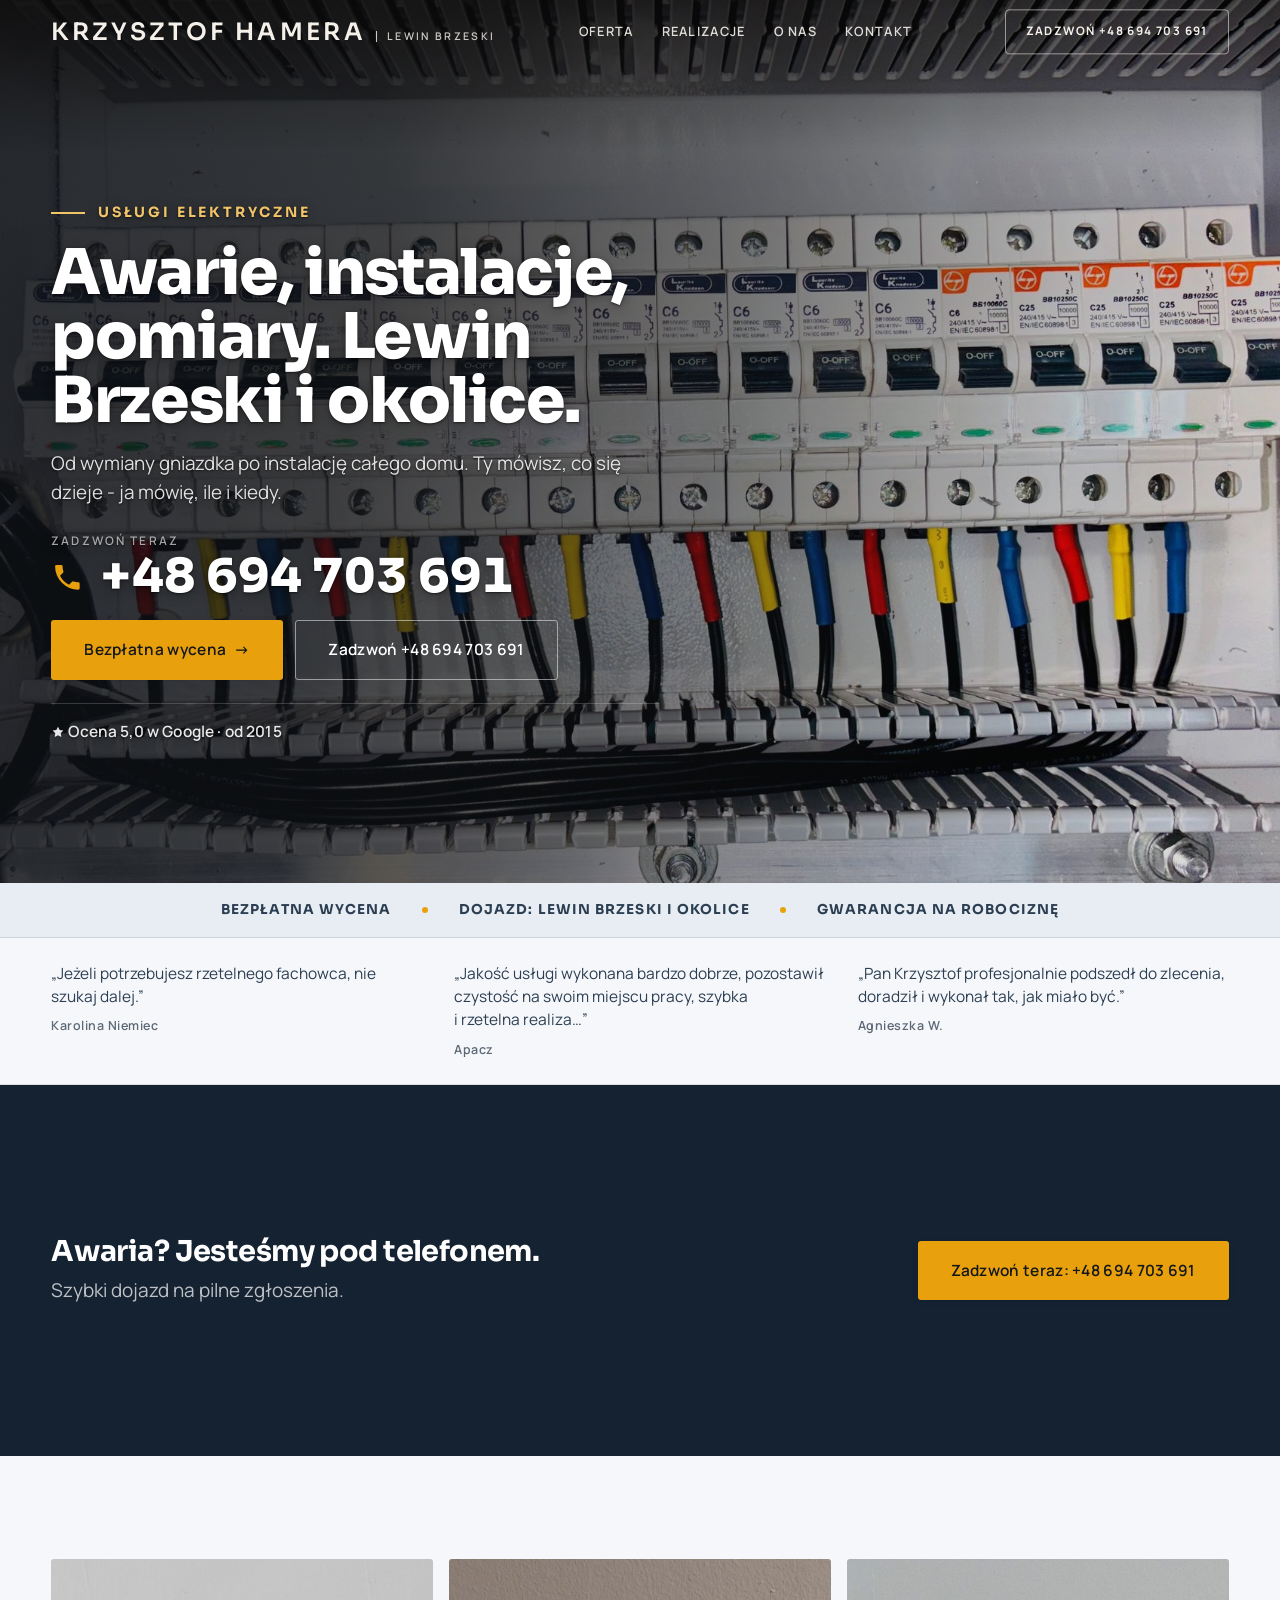
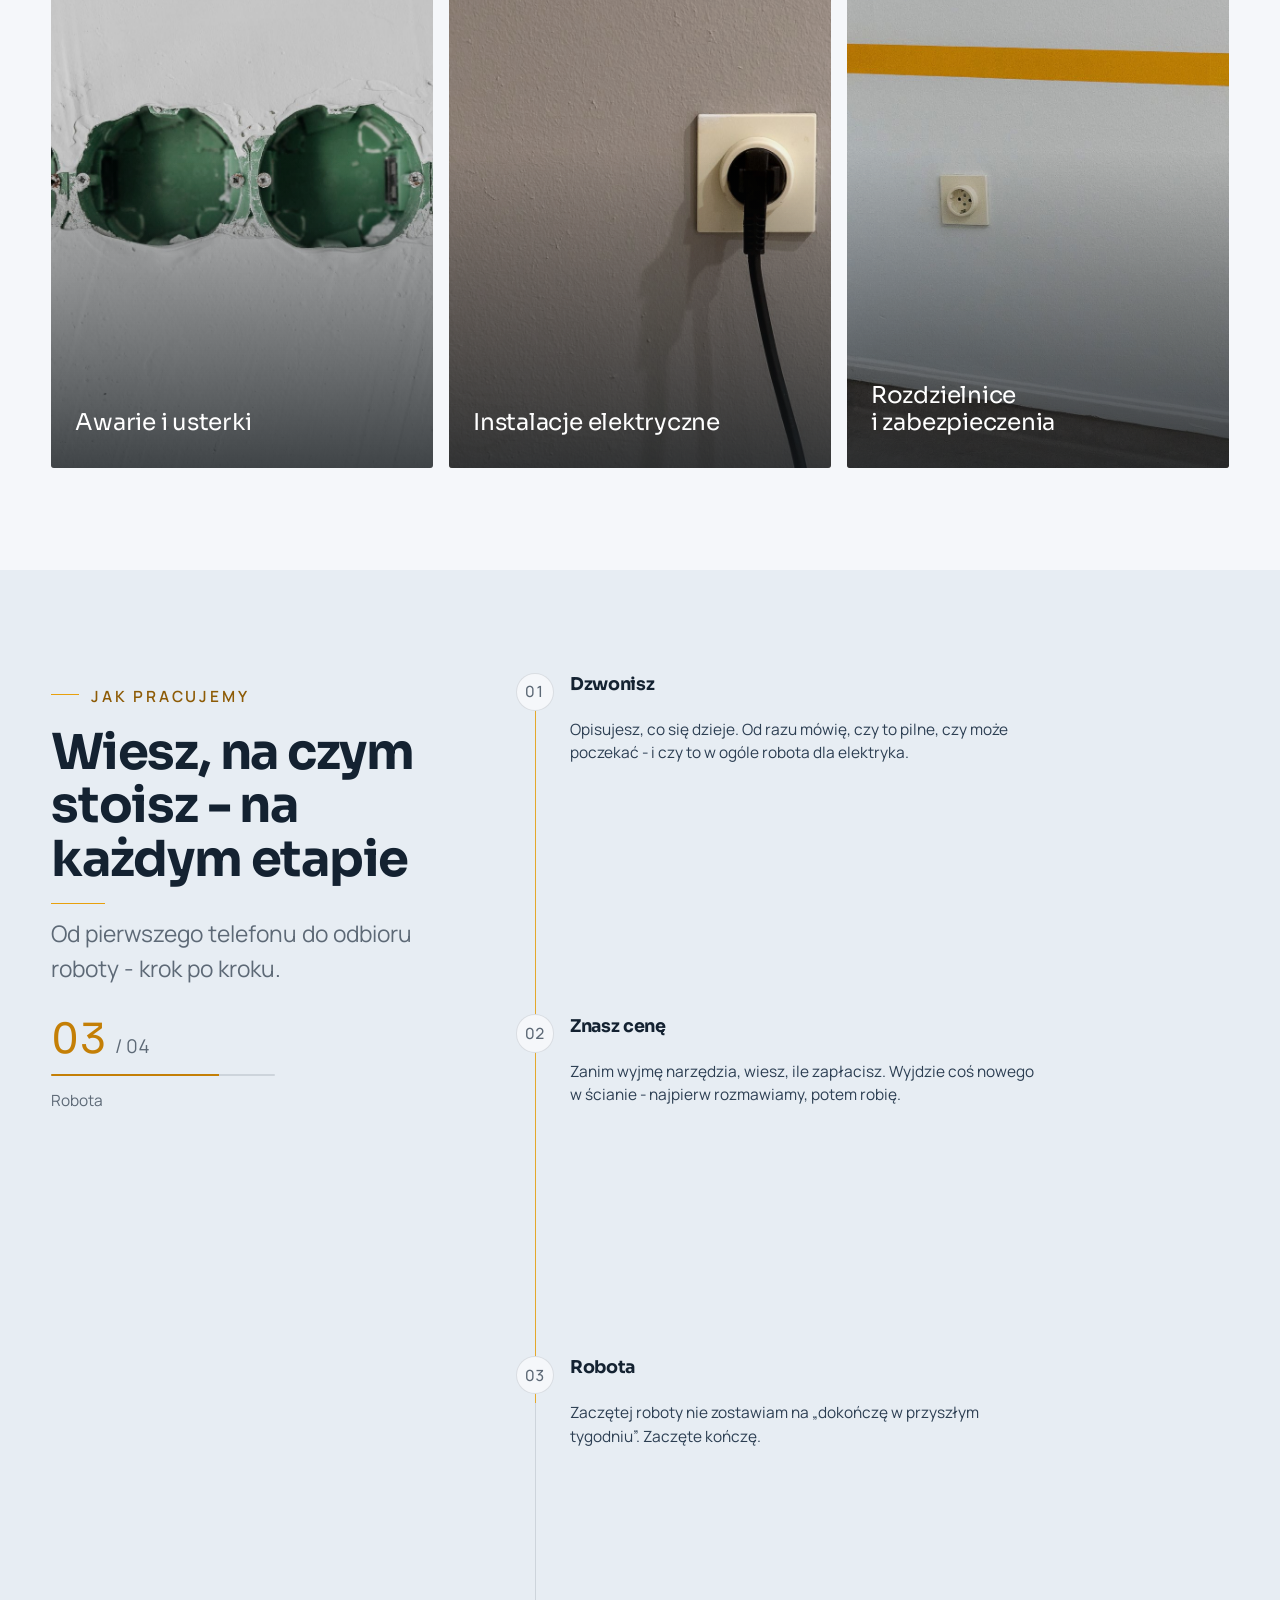
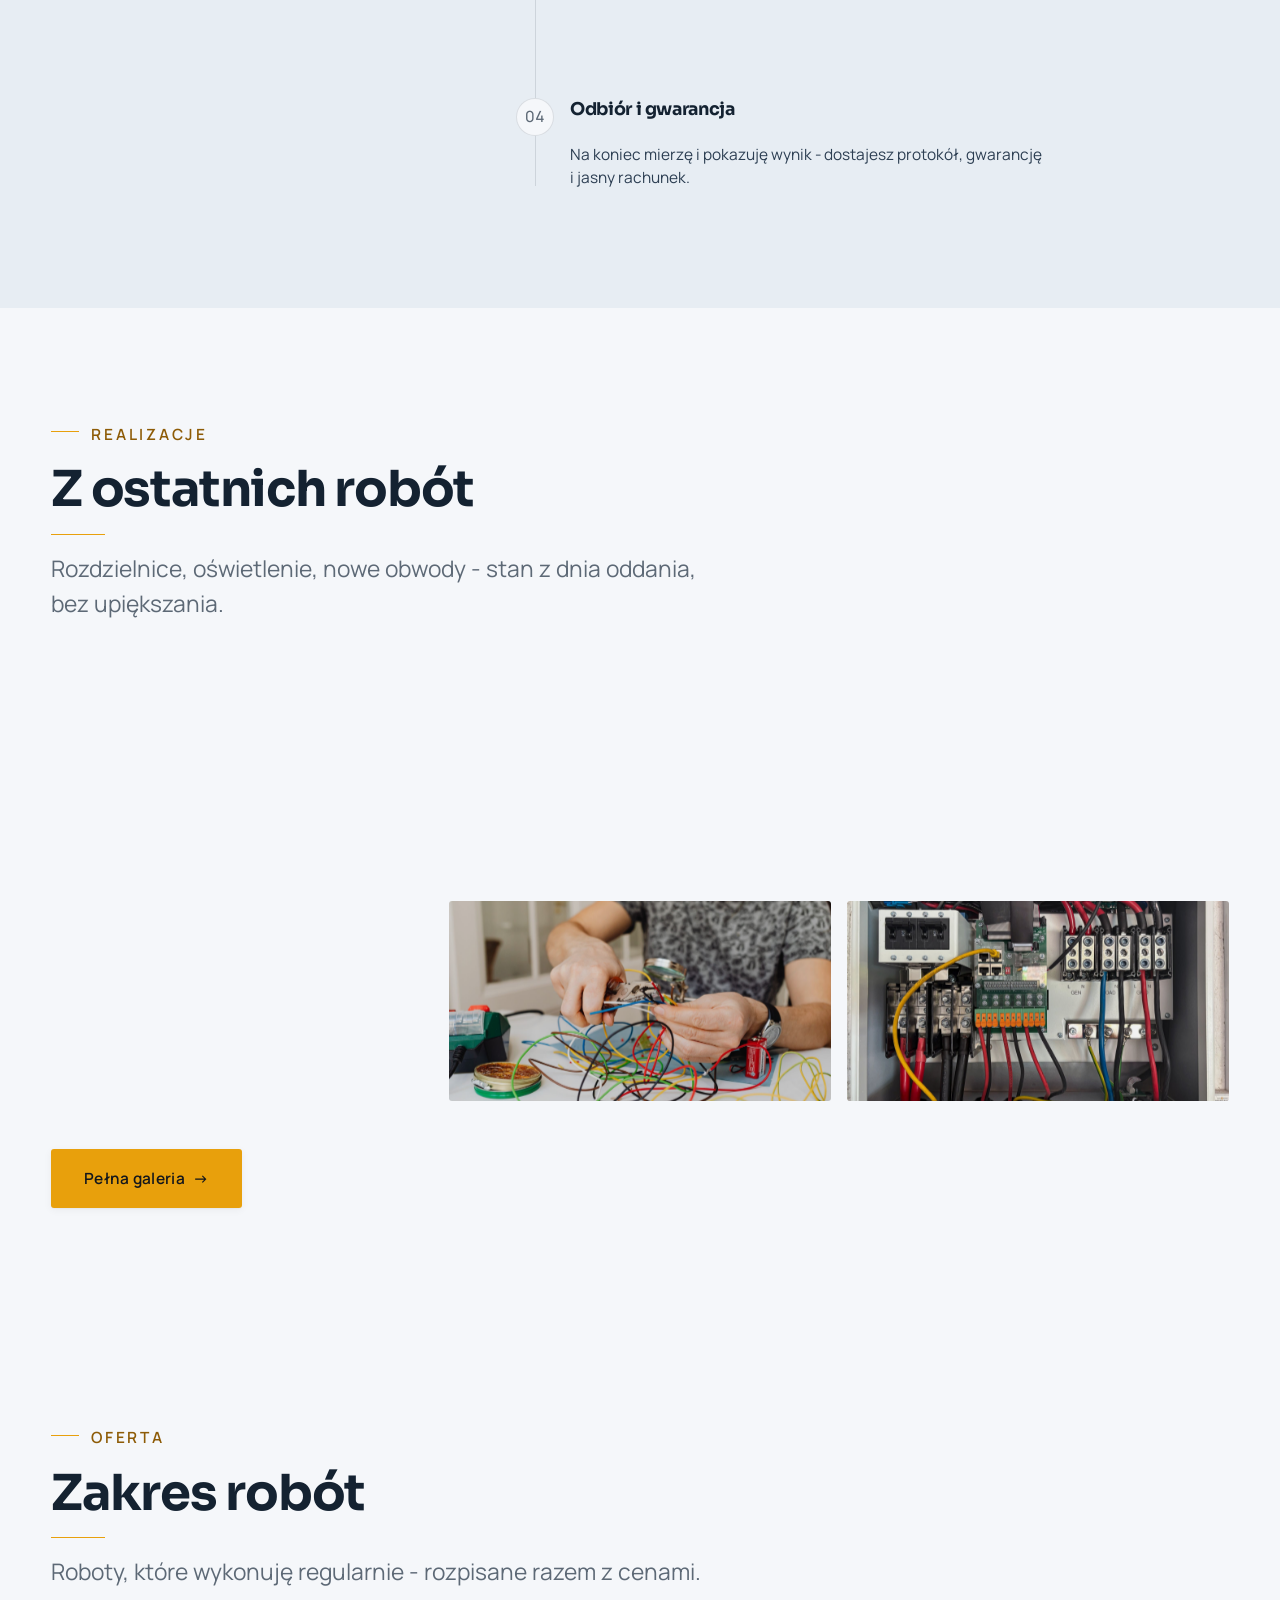
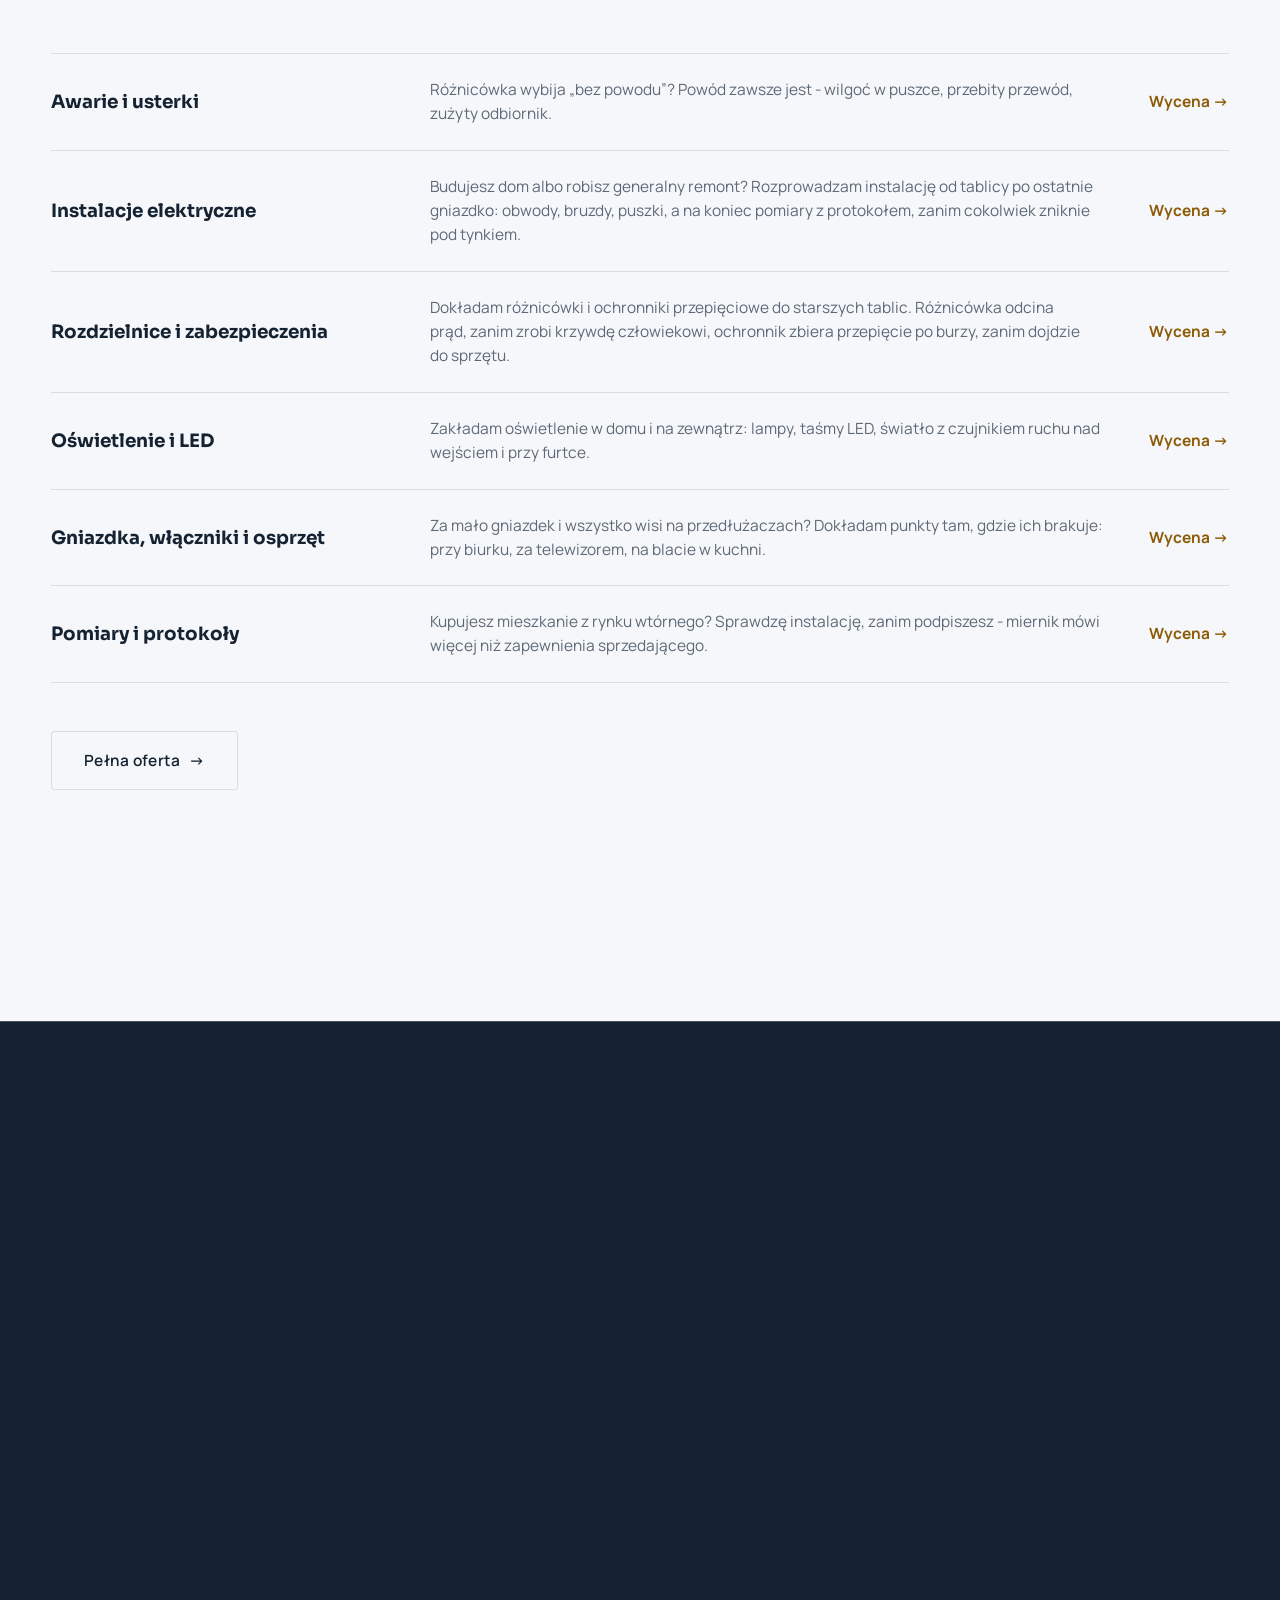
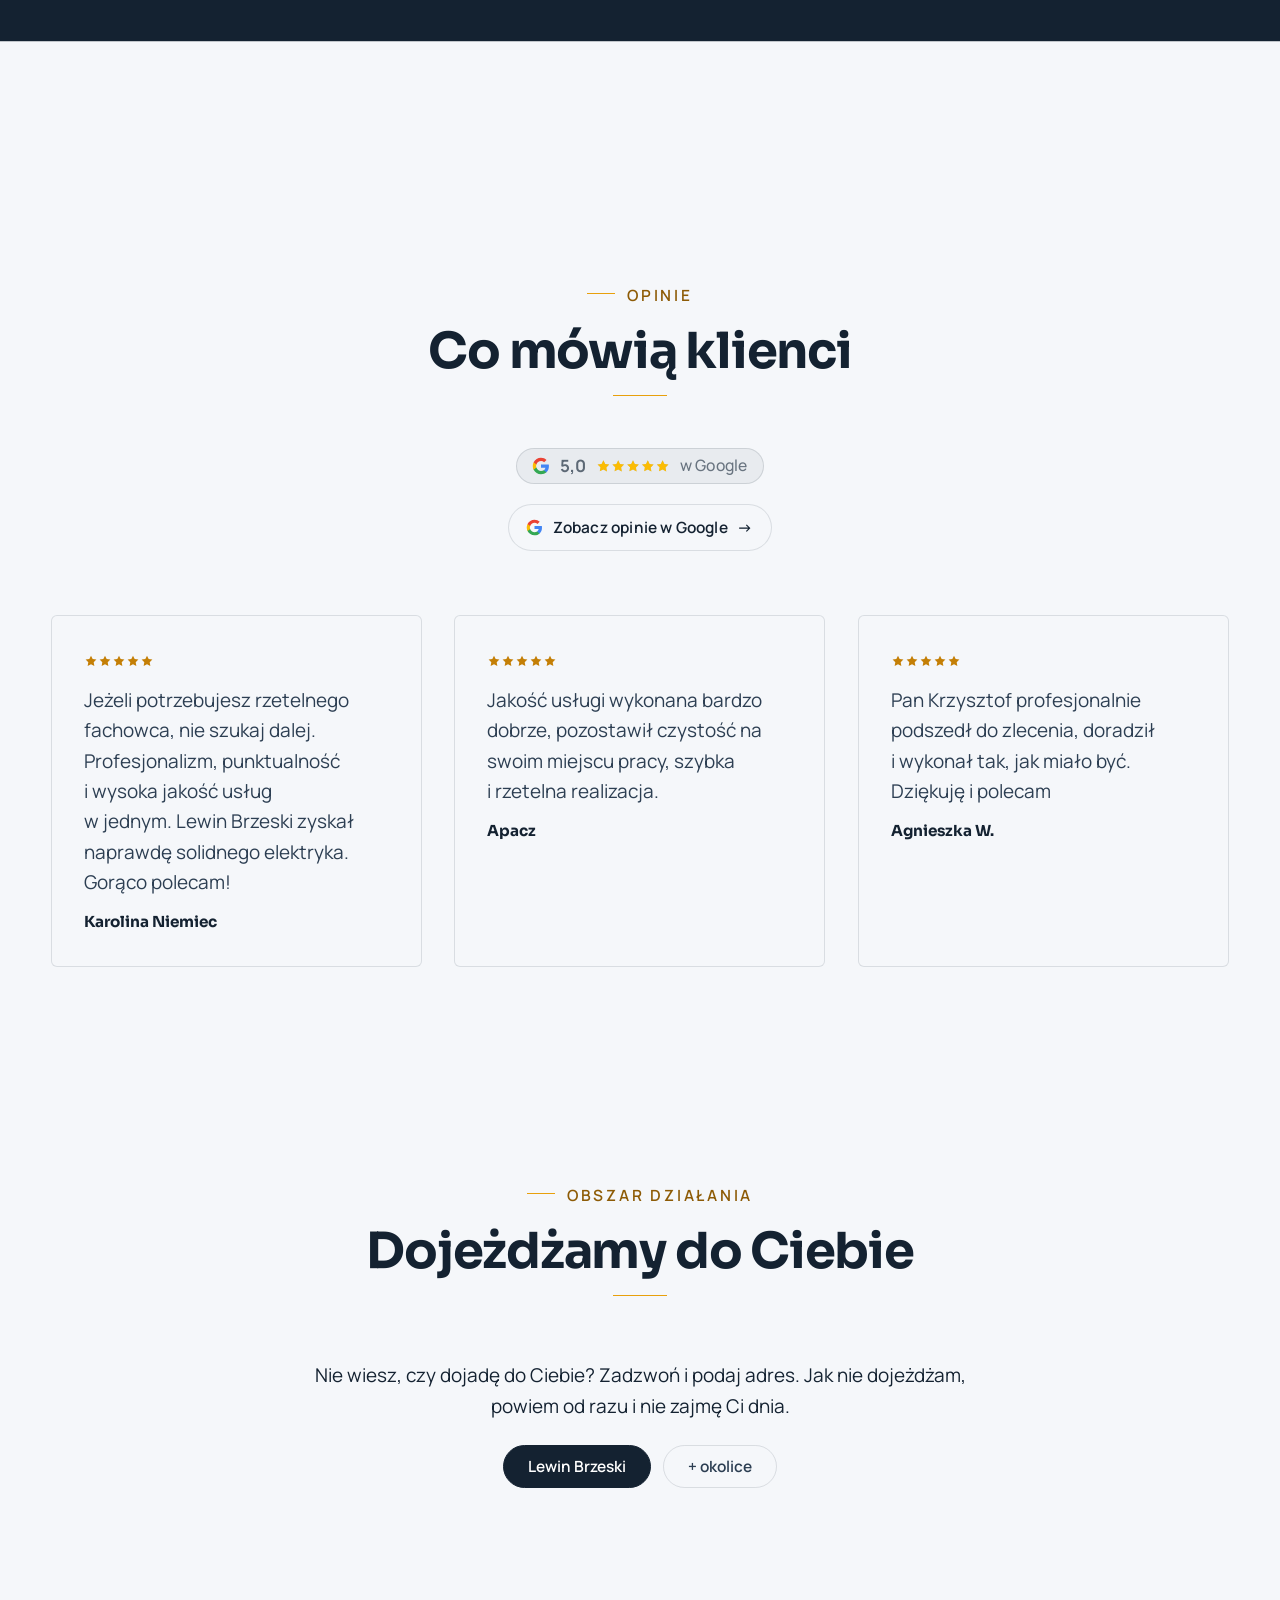
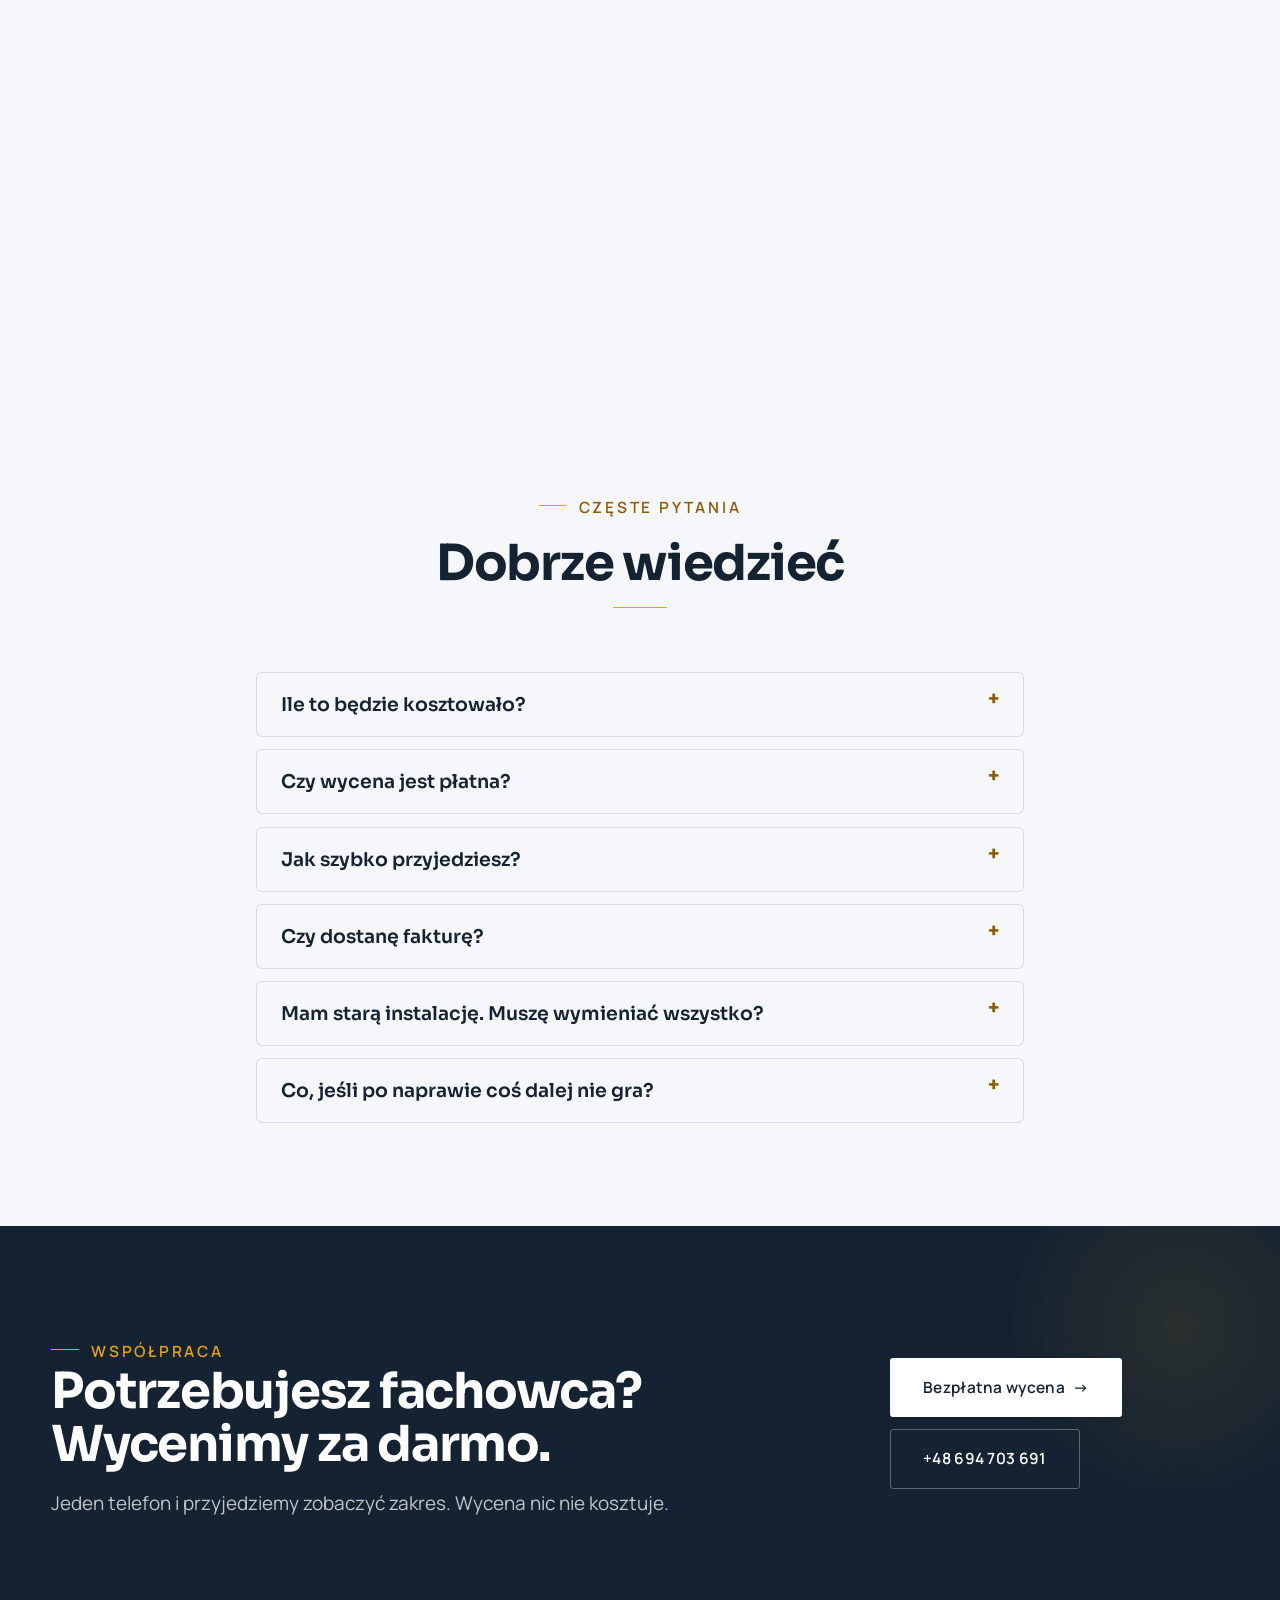
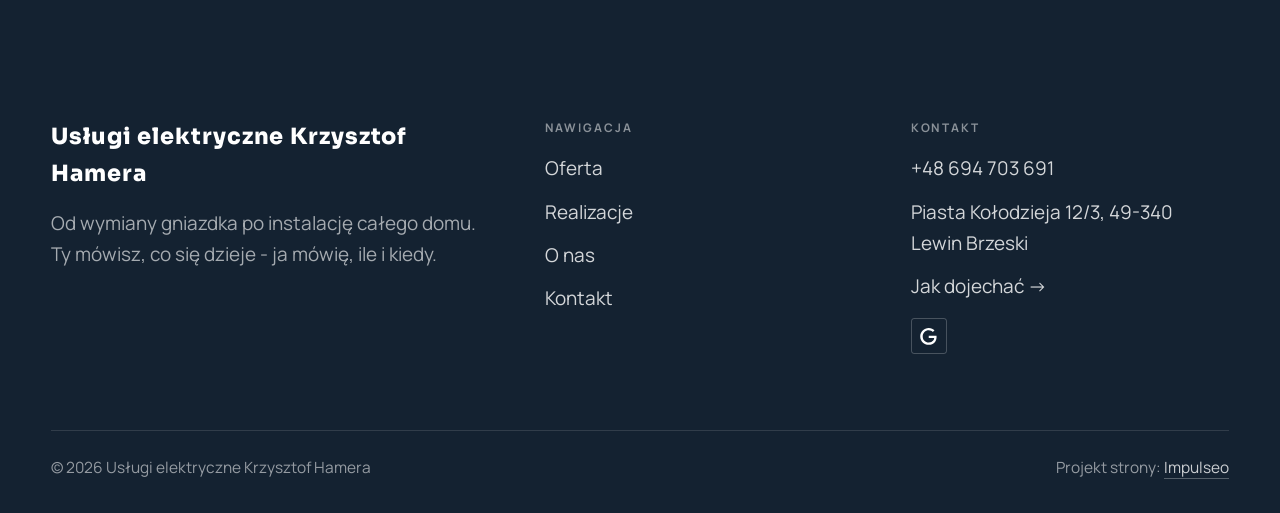
==== index.html @ 04bf2743 "Strona demo: uslugi-elektryczne-krzysztof-hamera" ====
<!DOCTYPE html>
<html lang="pl">
<head>
<meta charset="UTF-8">
<meta name="viewport" content="width=device-width, initial-scale=1.0">
<title>Usługi elektryczne Krzysztof Hamera - elektryk z dojazdem</title>
<meta name="description" content="Elektryk w Lewinie Brzeskim z dojazdem. Awarie, instalacje, rozdzielnice, oświetlenie, pomiary z protokołem. Cenę znasz przed robotą. Zadzwoń: +48 694 703 691.">
<link rel="canonical" href="https://kris20032.github.io/uslugi-elektryczne-krzysztof-hamera/">
<meta name="robots" content="noindex, nofollow">
<meta property="og:type" content="website">
<meta property="og:locale" content="pl_PL">
<meta property="og:site_name" content="Usługi elektryczne Krzysztof Hamera">
<meta property="og:title" content="Usługi elektryczne Krzysztof Hamera - elektryk z dojazdem">
<meta property="og:description" content="Elektryk w Lewinie Brzeskim z dojazdem. Awarie, instalacje, rozdzielnice, oświetlenie, pomiary z protokołem. Cenę znasz przed robotą. Zadzwoń: +48 694 703 691.">
<meta property="og:url" content="https://kris20032.github.io/uslugi-elektryczne-krzysztof-hamera/">
<meta property="og:image" content="https://kris20032.github.io/uslugi-elektryczne-krzysztof-hamera/img/og.jpg">
<meta property="og:image:width" content="1200">
<meta property="og:image:height" content="630">
<meta name="twitter:card" content="summary_large_image">
<script type="application/ld+json">{"@context": "https://schema.org", "@type": "Electrician", "name": "Usługi elektryczne Krzysztof Hamera", "url": "https://kris20032.github.io/uslugi-elektryczne-krzysztof-hamera/", "telephone": "+48694703691", "image": "https://kris20032.github.io/uslugi-elektryczne-krzysztof-hamera/img/og.jpg", "areaServed": "Lewin Brzeski", "sameAs": ["https://maps.google.com/?cid=4866209174627410592&g_mp=Cidnb29nbGUubWFwcy5wbGFjZXMudjEuUGxhY2VzLlNlYXJjaFRleHQQAhgEIAA"]}</script>
<link rel="preconnect" href="https://fonts.googleapis.com">
<link rel="preconnect" href="https://fonts.gstatic.com" crossorigin>
<link href="https://fonts.googleapis.com/css2?family=Sora:wght@600;700;800&family=Manrope:wght@400;500;600&display=swap" rel="stylesheet">
<link rel="stylesheet" href="assets/styles.css?v=295d6cc1">
</head>
<body>

<header class="nav">
  <div class="wrap nav-inner">
    <a class="brand" href="index.html"><span class="name">Krzysztof Hamera</span><span class="sub">Lewin Brzeski</span></a>
    <nav class="nav-links">
      <a href="oferta.html">Oferta</a>
      <a href="realizacje.html">Realizacje</a>
      <a href="o-nas.html">O nas</a>
      <a href="kontakt.html">Kontakt</a>
      <a href="tel:+48694703691" class="btn btn-accent">Zadzwoń +48 694 703 691</a>
    </nav>
    <button class="nav-toggle" aria-label="Menu"><span></span><span></span><span></span></button>
  </div>
</header>

<main>
<section class="hero-fach">
  <img class="hf-photo" src="img/hero.jpg" fetchpriority="high" data-rotate="img/g15.jpg|img/g14.jpg" alt="Usługi elektryczne Krzysztof Hamera" width="1880" height="1251">
  <div class="hf-panel">
    <div class="hf-inner">
      <span class="hf-kicker">Usługi elektryczne</span>
      <h1 class="hf-title">Awarie, instalacje, pomiary. Lewin Brzeski i okolice. <em></em></h1>
      <p class="hf-lead">Od wymiany gniazdka po instalację całego domu. Ty mówisz, co się dzieje - ja mówię, ile i kiedy.</p>
      <a class="hf-phone" href="tel:+48694703691"><span class="hf-phone-lab">Zadzwoń teraz</span><span class="hf-phone-num"><svg class="ico-tel" width="16" height="16" viewBox="0 0 24 24" fill="none" aria-hidden="true"><path d="M6.6 10.8a15.5 15.5 0 0 0 6.6 6.6l2.2-2.2a1 1 0 0 1 1-.24 11.4 11.4 0 0 0 3.6.58 1 1 0 0 1 1 1V20a1 1 0 0 1-1 1A17 17 0 0 1 3 4a1 1 0 0 1 1-1h3.5a1 1 0 0 1 1 1c0 1.25.2 2.46.58 3.6a1 1 0 0 1-.25 1l-2.23 2.2Z" fill="currentColor"/></svg> +48 694 703 691</span></a>
      <div class="hf-actions">
        <a href="kontakt.html" class="btn btn-accent">Bezpłatna wycena <span class="arr">→</span></a>
        <a href="tel:+48694703691" class="btn btn-ghost hf-ghost">Zadzwoń +48 694 703 691</a>
      </div>
      <div class="hf-trust"><svg class="ico-star" width="14" height="14" viewBox="0 0 24 24" style="vertical-align:-2px" aria-hidden="true"><path d="M12 2.8l2.85 5.8 6.4.93-4.63 4.5 1.1 6.37L12 17.4l-5.72 3 1.1-6.37-4.63-4.5 6.4-.93L12 2.8Z" fill="currentColor"/></svg> Ocena 5,0 w Google · od 2015</div>
    </div>
  </div>
</section>
<section class="fach-promise">
  <div class="wrap">
    <ul class="fp-row reveal"><li>Bezpłatna wycena</li><li>Dojazd: Lewin Brzeski i okolice</li><li>Gwarancja na robociznę</li></ul>
  </div>
</section>
<section class="opinie-mini" aria-label="Opinie klientów">
  <div class="wrap">
    <div class="om-row">
      <div class="om-item reveal"><blockquote>„Jeżeli potrzebujesz rzetelnego fachowca, nie szukaj dalej.”</blockquote><span class="om-autor">Karolina Niemiec</span></div>
      <div class="om-item reveal"><blockquote>„Jakość usługi wykonana bardzo dobrze, pozostawił czystość na swoim miejscu pracy, szybka i rzetelna realiza…”</blockquote><span class="om-autor">Apacz</span></div>
      <div class="om-item reveal"><blockquote>„Pan Krzysztof profesjonalnie podszedł do zlecenia, doradził i wykonał tak, jak miało być.”</blockquote><span class="om-autor">Agnieszka W.</span></div>
    </div>
  </div>
</section>
<section class="awaria">
  <div class="wrap">
      <div class="reveal">
        <h3>Awaria? Jesteśmy pod telefonem.</h3>
        <p>Szybki dojazd na pilne zgłoszenia.</p>
      </div>
      <a class="btn btn-accent" href="tel:+48694703691">Zadzwoń teraz: +48 694 703 691</a>
  </div>
</section>
<section class="gateways-band">
  <div class="wrap">
    <div class="gateways">
      <a href="oferta.html" class="gateway reveal"><img src="img/g1.jpg" alt="Awarie i usterki" loading="lazy" width="1880" height="1255" decoding="async"><span class="g-ttl">Awarie i usterki</span></a>
      <a href="oferta.html" class="gateway reveal"><img src="img/g2.jpg" alt="Instalacje elektryczne" loading="lazy" width="1880" height="1255" decoding="async"><span class="g-ttl">Instalacje elektryczne</span></a>
      <a href="oferta.html" class="gateway reveal"><img src="img/g3.jpg" alt="Rozdzielnice i zabezpieczenia" loading="lazy" width="1880" height="1255" decoding="async"><span class="g-ttl">Rozdzielnice i zabezpieczenia</span></a>
    </div>
  </div>
</section>
<section class="proces proces-os fachowcy">
  <div class="wrap proc-grid">
    <div class="proc-side">
      <div class="head reveal">
        <span class="eyebrow">Jak pracujemy</span>
        <h2>Wiesz, na czym stoisz - na każdym etapie</h2>
        <p>Od pierwszego telefonu do odbioru roboty - krok po kroku.</p>
      </div>
      <div class="proc-count" aria-hidden="true"><span class="pc-cur">01</span><span class="pc-all">/ 04</span></div>
      <div class="proc-bar" aria-hidden="true"><i></i></div>
      <p class="proc-now" aria-hidden="true">Dzwonisz</p>
    </div>
    <ol class="proces-line">
      <li class="reveal"><span class="pno">01</span><h3>Dzwonisz</h3><p>Opisujesz, co się dzieje. Od razu mówię, czy to pilne, czy może poczekać - i czy to w ogóle robota dla elektryka.</p></li>
      <li class="reveal"><span class="pno">02</span><h3>Znasz cenę</h3><p>Zanim wyjmę narzędzia, wiesz, ile zapłacisz. Wyjdzie coś nowego w ścianie - najpierw rozmawiamy, potem robię.</p></li>
      <li class="reveal"><span class="pno">03</span><h3>Robota</h3><p>Zaczętej roboty nie zostawiam na „dokończę w przyszłym tygodniu”. Zaczęte kończę.</p></li>
      <li class="reveal"><span class="pno">04</span><h3>Odbiór i gwarancja</h3><p>Na koniec mierzę i pokazuję wynik - dostajesz protokół, gwarancję i jasny rachunek.</p></li>
    </ol>
  </div>
</section>
<section>
  <div class="wrap">
    <div class="head reveal">
      <span class="eyebrow">Realizacje</span>
      <h2>Z ostatnich robót</h2>
      <p>Rozdzielnice, oświetlenie, nowe obwody - stan z dnia oddania, bez upiększania.</p>
    </div>
    <div class="gallery">
      <div class="tile t-two3 reveal"><img src="img/g4.jpg" alt="Usługi elektryczne Krzysztof Hamera" loading="lazy" width="1880" height="1255" decoding="async"></div>
      <div class="tile t-third reveal"><img src="img/g5.jpg" alt="Usługi elektryczne Krzysztof Hamera" loading="lazy" width="1880" height="1253" decoding="async"></div>
      <div class="tile t-third reveal"><img src="img/g6.jpg" alt="Usługi elektryczne Krzysztof Hamera" loading="lazy" width="1731" height="1300" decoding="async"></div>
      <div class="tile t-third reveal"><img src="img/g7.jpg" alt="Usługi elektryczne Krzysztof Hamera" loading="lazy" width="1880" height="1253" decoding="async"></div>
      <div class="tile t-third reveal"><img src="img/g8.jpg" alt="Usługi elektryczne Krzysztof Hamera" loading="lazy" width="1880" height="1357" decoding="async"></div>
    </div>
    <div style="margin-top:var(--space-7)" class="reveal"><a href="realizacje.html" class="btn btn-accent">Pełna galeria <span class="arr">→</span></a></div>
  </div>
</section>
<section class="fach-uslugi">
  <div class="wrap">
    <div class="head reveal">
      <span class="eyebrow">Oferta</span>
      <h2>Zakres robót</h2>
      <p>Roboty, które wykonuję regularnie - rozpisane razem z cenami.</p>
    </div>
    <ul class="fu-list">
      <li class="fu-row reveal"><div class="fu-name">Awarie i usterki</div><div class="fu-desc">Różnicówka wybija „bez powodu”? Powód zawsze jest - wilgoć w puszce, przebity przewód, zużyty odbiornik.</div><a class="fu-cta" href="kontakt.html">Wycena <span class="arr">→</span></a></li>
      <li class="fu-row reveal"><div class="fu-name">Instalacje elektryczne</div><div class="fu-desc">Budujesz dom albo robisz generalny remont? Rozprowadzam instalację od tablicy po ostatnie gniazdko: obwody, bruzdy, puszki, a na koniec pomiary z protokołem, zanim cokolwiek zniknie pod tynkiem.</div><a class="fu-cta" href="kontakt.html">Wycena <span class="arr">→</span></a></li>
      <li class="fu-row reveal"><div class="fu-name">Rozdzielnice i zabezpieczenia</div><div class="fu-desc">Dokładam różnicówki i ochronniki przepięciowe do starszych tablic. Różnicówka odcina prąd, zanim zrobi krzywdę człowiekowi, ochronnik zbiera przepięcie po burzy, zanim dojdzie do sprzętu.</div><a class="fu-cta" href="kontakt.html">Wycena <span class="arr">→</span></a></li>
      <li class="fu-row reveal"><div class="fu-name">Oświetlenie i LED</div><div class="fu-desc">Zakładam oświetlenie w domu i na zewnątrz: lampy, taśmy LED, światło z czujnikiem ruchu nad wejściem i przy furtce.</div><a class="fu-cta" href="kontakt.html">Wycena <span class="arr">→</span></a></li>
      <li class="fu-row reveal"><div class="fu-name">Gniazdka, włączniki i osprzęt</div><div class="fu-desc">Za mało gniazdek i wszystko wisi na przedłużaczach? Dokładam punkty tam, gdzie ich brakuje: przy biurku, za telewizorem, na blacie w kuchni.</div><a class="fu-cta" href="kontakt.html">Wycena <span class="arr">→</span></a></li>
      <li class="fu-row reveal"><div class="fu-name">Pomiary i protokoły</div><div class="fu-desc">Kupujesz mieszkanie z rynku wtórnego? Sprawdzę instalację, zanim podpiszesz - miernik mówi więcej niż zapewnienia sprzedającego.</div><a class="fu-cta" href="kontakt.html">Wycena <span class="arr">→</span></a></li>
    </ul>
    <div style="margin-top:var(--space-7)" class="reveal"><a href="oferta.html" class="btn btn-ghost">Pełna oferta <span class="arr">→</span></a></div>
  </div>
</section>
<section class="stopklatka" aria-hidden="true">
  <div class="stk-bg" style="background-image:url(img/g9.jpg)"></div>
</section>
<section class="opinie">
  <div class="wrap">
    <div class="head center reveal">
      <span class="eyebrow">Opinie</span>
      <h2>Co mówią klienci</h2>
    </div>
    <p class="op-meta reveal"><span class="g-badge"><svg class="gb-ico" viewBox="0 0 24 24" width="18" height="18" aria-hidden="true"><path fill="#4285F4" d="M22.56 12.25c0-.78-.07-1.53-.2-2.25H12v4.26h5.92c-.26 1.37-1.04 2.53-2.21 3.31v2.77h3.57c2.08-1.92 3.28-4.74 3.28-8.09z"/><path fill="#34A853" d="M12 23c2.97 0 5.46-.98 7.28-2.66l-3.57-2.77c-.98.66-2.23 1.06-3.71 1.06-2.86 0-5.29-1.93-6.16-4.53H2.18v2.84C3.99 20.53 7.7 23 12 23z"/><path fill="#FBBC05" d="M5.84 14.09c-.22-.66-.35-1.36-.35-2.09s.13-1.43.35-2.09V7.07H2.18C1.43 8.55 1 10.22 1 12s.43 3.45 1.18 4.93l2.85-2.22.81-.62z"/><path fill="#EA4335" d="M12 5.38c1.62 0 3.06.56 4.21 1.64l3.15-3.15C17.45 2.09 14.97 1 12 1 7.7 1 3.99 3.47 2.18 7.07l3.66 2.84c.87-2.6 3.3-4.53 6.16-4.53z"/></svg><b class="gb-ocena">5,0</b><svg class="gb-stars" viewBox="0 0 90 18" width="74" height="14.8" aria-hidden="true"><g fill="currentColor" opacity=".26"><path transform="translate(0,0)" d="M9 1.6l2.2 4.46 4.92.72-3.56 3.47.84 4.9L9 12.74l-4.4 2.31.84-4.9L1.88 6.68l4.92-.72L9 1.6Z"/><path transform="translate(18,0)" d="M9 1.6l2.2 4.46 4.92.72-3.56 3.47.84 4.9L9 12.74l-4.4 2.31.84-4.9L1.88 6.68l4.92-.72L9 1.6Z"/><path transform="translate(36,0)" d="M9 1.6l2.2 4.46 4.92.72-3.56 3.47.84 4.9L9 12.74l-4.4 2.31.84-4.9L1.88 6.68l4.92-.72L9 1.6Z"/><path transform="translate(54,0)" d="M9 1.6l2.2 4.46 4.92.72-3.56 3.47.84 4.9L9 12.74l-4.4 2.31.84-4.9L1.88 6.68l4.92-.72L9 1.6Z"/><path transform="translate(72,0)" d="M9 1.6l2.2 4.46 4.92.72-3.56 3.47.84 4.9L9 12.74l-4.4 2.31.84-4.9L1.88 6.68l4.92-.72L9 1.6Z"/></g><clipPath id="gs1000"><rect x="0" y="0" width="90.0" height="18"/></clipPath><g fill="#FBBC04" clip-path="url(#gs1000)"><path transform="translate(0,0)" d="M9 1.6l2.2 4.46 4.92.72-3.56 3.47.84 4.9L9 12.74l-4.4 2.31.84-4.9L1.88 6.68l4.92-.72L9 1.6Z"/><path transform="translate(18,0)" d="M9 1.6l2.2 4.46 4.92.72-3.56 3.47.84 4.9L9 12.74l-4.4 2.31.84-4.9L1.88 6.68l4.92-.72L9 1.6Z"/><path transform="translate(36,0)" d="M9 1.6l2.2 4.46 4.92.72-3.56 3.47.84 4.9L9 12.74l-4.4 2.31.84-4.9L1.88 6.68l4.92-.72L9 1.6Z"/><path transform="translate(54,0)" d="M9 1.6l2.2 4.46 4.92.72-3.56 3.47.84 4.9L9 12.74l-4.4 2.31.84-4.9L1.88 6.68l4.92-.72L9 1.6Z"/><path transform="translate(72,0)" d="M9 1.6l2.2 4.46 4.92.72-3.56 3.47.84 4.9L9 12.74l-4.4 2.31.84-4.9L1.88 6.68l4.92-.72L9 1.6Z"/></g></svg><span class="gb-txt">w Google</span></span></p>
    <p class="op-meta reveal"><a class="op-google" href="https://maps.google.com/?cid=4866209174627410592&amp;g_mp=Cidnb29nbGUubWFwcy5wbGFjZXMudjEuUGxhY2VzLlNlYXJjaFRleHQQAhgEIAA" target="_blank" rel="noopener"><svg class="op-g-ico" viewBox="0 0 24 24" width="17" height="17" aria-hidden="true"><path fill="#4285F4" d="M22.56 12.25c0-.78-.07-1.53-.2-2.25H12v4.26h5.92c-.26 1.37-1.04 2.53-2.21 3.31v2.77h3.57c2.08-1.92 3.28-4.74 3.28-8.09z"/><path fill="#34A853" d="M12 23c2.97 0 5.46-.98 7.28-2.66l-3.57-2.77c-.98.66-2.23 1.06-3.71 1.06-2.86 0-5.29-1.93-6.16-4.53H2.18v2.84C3.99 20.53 7.7 23 12 23z"/><path fill="#FBBC05" d="M5.84 14.09c-.22-.66-.35-1.36-.35-2.09s.13-1.43.35-2.09V7.07H2.18C1.43 8.55 1 10.22 1 12s.43 3.45 1.18 4.93l2.85-2.22.81-.62z"/><path fill="#EA4335" d="M12 5.38c1.62 0 3.06.56 4.21 1.64l3.15-3.15C17.45 2.09 14.97 1 12 1 7.7 1 3.99 3.47 2.18 7.07l3.66 2.84c.87-2.6 3.3-4.53 6.16-4.53z"/></svg><span>Zobacz opinie w Google</span><span class="arr">→</span></a></p>
    <div class="opinie-grid">
      <figure class="op-card reveal"><span class="op-star"><svg class="ico-star" width="14" height="14" viewBox="0 0 24 24" style="vertical-align:-2px" aria-hidden="true"><path d="M12 2.8l2.85 5.8 6.4.93-4.63 4.5 1.1 6.37L12 17.4l-5.72 3 1.1-6.37-4.63-4.5 6.4-.93L12 2.8Z" fill="currentColor"/></svg><svg class="ico-star" width="14" height="14" viewBox="0 0 24 24" style="vertical-align:-2px" aria-hidden="true"><path d="M12 2.8l2.85 5.8 6.4.93-4.63 4.5 1.1 6.37L12 17.4l-5.72 3 1.1-6.37-4.63-4.5 6.4-.93L12 2.8Z" fill="currentColor"/></svg><svg class="ico-star" width="14" height="14" viewBox="0 0 24 24" style="vertical-align:-2px" aria-hidden="true"><path d="M12 2.8l2.85 5.8 6.4.93-4.63 4.5 1.1 6.37L12 17.4l-5.72 3 1.1-6.37-4.63-4.5 6.4-.93L12 2.8Z" fill="currentColor"/></svg><svg class="ico-star" width="14" height="14" viewBox="0 0 24 24" style="vertical-align:-2px" aria-hidden="true"><path d="M12 2.8l2.85 5.8 6.4.93-4.63 4.5 1.1 6.37L12 17.4l-5.72 3 1.1-6.37-4.63-4.5 6.4-.93L12 2.8Z" fill="currentColor"/></svg><svg class="ico-star" width="14" height="14" viewBox="0 0 24 24" style="vertical-align:-2px" aria-hidden="true"><path d="M12 2.8l2.85 5.8 6.4.93-4.63 4.5 1.1 6.37L12 17.4l-5.72 3 1.1-6.37-4.63-4.5 6.4-.93L12 2.8Z" fill="currentColor"/></svg></span><blockquote>Jeżeli potrzebujesz rzetelnego fachowca, nie szukaj dalej. Profesjonalizm, punktualność i wysoka jakość usług w jednym. Lewin Brzeski zyskał naprawdę solidnego elektryka. Gorąco polecam!</blockquote><span class="op-autor">Karolina Niemiec</span></figure>
      <figure class="op-card reveal"><span class="op-star"><svg class="ico-star" width="14" height="14" viewBox="0 0 24 24" style="vertical-align:-2px" aria-hidden="true"><path d="M12 2.8l2.85 5.8 6.4.93-4.63 4.5 1.1 6.37L12 17.4l-5.72 3 1.1-6.37-4.63-4.5 6.4-.93L12 2.8Z" fill="currentColor"/></svg><svg class="ico-star" width="14" height="14" viewBox="0 0 24 24" style="vertical-align:-2px" aria-hidden="true"><path d="M12 2.8l2.85 5.8 6.4.93-4.63 4.5 1.1 6.37L12 17.4l-5.72 3 1.1-6.37-4.63-4.5 6.4-.93L12 2.8Z" fill="currentColor"/></svg><svg class="ico-star" width="14" height="14" viewBox="0 0 24 24" style="vertical-align:-2px" aria-hidden="true"><path d="M12 2.8l2.85 5.8 6.4.93-4.63 4.5 1.1 6.37L12 17.4l-5.72 3 1.1-6.37-4.63-4.5 6.4-.93L12 2.8Z" fill="currentColor"/></svg><svg class="ico-star" width="14" height="14" viewBox="0 0 24 24" style="vertical-align:-2px" aria-hidden="true"><path d="M12 2.8l2.85 5.8 6.4.93-4.63 4.5 1.1 6.37L12 17.4l-5.72 3 1.1-6.37-4.63-4.5 6.4-.93L12 2.8Z" fill="currentColor"/></svg><svg class="ico-star" width="14" height="14" viewBox="0 0 24 24" style="vertical-align:-2px" aria-hidden="true"><path d="M12 2.8l2.85 5.8 6.4.93-4.63 4.5 1.1 6.37L12 17.4l-5.72 3 1.1-6.37-4.63-4.5 6.4-.93L12 2.8Z" fill="currentColor"/></svg></span><blockquote>Jakość usługi wykonana bardzo dobrze, pozostawił czystość na swoim miejscu pracy, szybka i rzetelna realizacja.</blockquote><span class="op-autor">Apacz</span></figure>
      <figure class="op-card reveal"><span class="op-star"><svg class="ico-star" width="14" height="14" viewBox="0 0 24 24" style="vertical-align:-2px" aria-hidden="true"><path d="M12 2.8l2.85 5.8 6.4.93-4.63 4.5 1.1 6.37L12 17.4l-5.72 3 1.1-6.37-4.63-4.5 6.4-.93L12 2.8Z" fill="currentColor"/></svg><svg class="ico-star" width="14" height="14" viewBox="0 0 24 24" style="vertical-align:-2px" aria-hidden="true"><path d="M12 2.8l2.85 5.8 6.4.93-4.63 4.5 1.1 6.37L12 17.4l-5.72 3 1.1-6.37-4.63-4.5 6.4-.93L12 2.8Z" fill="currentColor"/></svg><svg class="ico-star" width="14" height="14" viewBox="0 0 24 24" style="vertical-align:-2px" aria-hidden="true"><path d="M12 2.8l2.85 5.8 6.4.93-4.63 4.5 1.1 6.37L12 17.4l-5.72 3 1.1-6.37-4.63-4.5 6.4-.93L12 2.8Z" fill="currentColor"/></svg><svg class="ico-star" width="14" height="14" viewBox="0 0 24 24" style="vertical-align:-2px" aria-hidden="true"><path d="M12 2.8l2.85 5.8 6.4.93-4.63 4.5 1.1 6.37L12 17.4l-5.72 3 1.1-6.37-4.63-4.5 6.4-.93L12 2.8Z" fill="currentColor"/></svg><svg class="ico-star" width="14" height="14" viewBox="0 0 24 24" style="vertical-align:-2px" aria-hidden="true"><path d="M12 2.8l2.85 5.8 6.4.93-4.63 4.5 1.1 6.37L12 17.4l-5.72 3 1.1-6.37-4.63-4.5 6.4-.93L12 2.8Z" fill="currentColor"/></svg></span><blockquote>Pan Krzysztof profesjonalnie podszedł do zlecenia, doradził i wykonał tak, jak miało być. Dziękuję i polecam</blockquote><span class="op-autor">Agnieszka W.</span></figure>
    </div>
  </div>
</section>
<section class="obszar">
  <div class="wrap">
    <div class="head center reveal">
      <span class="eyebrow">Obszar działania</span>
      <h2>Dojeżdżamy do Ciebie</h2>
    </div>
    <p class="obszar-txt reveal" style="text-align:center;max-width:60ch;margin:0 auto 1.4rem">Nie wiesz, czy dojadę do Ciebie? Zadzwoń i podaj adres. Jak nie dojeżdżam, powiem od razu i nie zajmę Ci dnia.</p>
    <ul class="obszar-list reveal"><li class="is-home">Lewin Brzeski</li><li>+ okolice</li></ul>
    <div class="obszar-mapa reveal" style="margin-top:var(--space-7)">
      <iframe title="Obszar działania - Lewin Brzeski i okolice" src="https://maps.google.com/maps?q=Us%C5%82ugi%20elektryczne%20Krzysztof%20Hamera%20Lewin%20Brzeski&amp;z=11&amp;output=embed" loading="lazy" referrerpolicy="no-referrer-when-downgrade" style="width:100%;height:clamp(280px,38vh,420px);border:0;display:block;border-radius:var(--r-md)"></iframe>
    </div>
  </div>
</section>
<section class="faq-klinika">
  <div class="wrap">
    <div class="head center reveal">
      <span class="eyebrow">Częste pytania</span>
      <h2>Dobrze wiedzieć</h2>
    </div>
    <div class="faq-list">
      <details class="faq-item reveal"><summary>Ile to będzie kosztowało?</summary><p>Zależy, co się dzieje - dlatego wypytuję przez telefon i od razu podaję widełki. Ostateczną cenę ustalamy przy oględzinach, zanim zacznę.</p></details>
      <details class="faq-item reveal"><summary>Czy wycena jest płatna?</summary><p>Za obejrzenie i wycenę nie biorę pieniędzy. Płacisz za robotę, nie za rozmowę o niej.</p></details>
      <details class="faq-item reveal"><summary>Jak szybko przyjedziesz?</summary><p>Brak prądu w całym domu to pilny wyjazd - przestawiam grafik. Dołożenie gniazdka spokojnie poczeka na umówiony termin.</p></details>
      <details class="faq-item reveal"><summary>Czy dostanę fakturę?</summary><p>Tak - VAT albo paragon, jak wolisz. Z firmami i wspólnotami rozliczam się przelewem.</p></details>
      <details class="faq-item reveal"><summary>Mam starą instalację. Muszę wymieniać wszystko?</summary><p>Niekoniecznie. Najpierw pomiary - one pokazują, co naprawdę jest groźne, a co jeszcze posłuży. Czasem wystarczy nowa tablica i osobny obwód do kuchni, a reszta może poczekać do remontu.</p></details>
      <details class="faq-item reveal"><summary>Co, jeśli po naprawie coś dalej nie gra?</summary><p>Wracam i mierzę jeszcze raz. Moja wina - poprawiam za darmo; wyszło coś nowego - mówię wprost, co i za ile.</p></details>
    </div>
  </div>
</section>
<section class="cta">
  <div class="wrap">
    <div class="reveal">
      <span class="eyebrow">Współpraca</span>
      <h2>Potrzebujesz fachowca? Wycenimy za darmo.</h2>
      <p>Jeden telefon i przyjedziemy zobaczyć zakres. Wycena nic nie kosztuje.</p>
    </div>
    <div class="cta-actions reveal">
      <a href="kontakt.html" class="btn btn-light">Bezpłatna wycena <span class="arr">→</span></a>
      <a href="tel:+48694703691" class="btn btn-ghost btn-ghost-cta">+48 694 703 691</a>
    </div>
  </div>
</section>
</main>

<footer>
  <div class="wrap">
    <div class="foot-grid">
      <div class="foot-brand">
        <div class="name">Usługi elektryczne Krzysztof Hamera</div>
        <p>Od wymiany gniazdka po instalację całego domu. Ty mówisz, co się dzieje - ja mówię, ile i kiedy.</p>
      </div>
      <div class="foot-col">
        <h4>Nawigacja</h4>
        <a href="oferta.html">Oferta</a>
        <a href="realizacje.html">Realizacje</a>
        <a href="o-nas.html">O nas</a>
        <a href="kontakt.html">Kontakt</a>
      </div>
      <div class="foot-col">
        <h4>Kontakt</h4>
        <a href="tel:+48694703691">+48 694 703 691</a>
        <p>Piasta Kołodzieja 12/3, 49-340 Lewin Brzeski</p>
        <a href="https://maps.google.com/?cid=4866209174627410592&g_mp=Cidnb29nbGUubWFwcy5wbGFjZXMudjEuUGxhY2VzLlNlYXJjaFRleHQQAhgEIAA" target="_blank" rel="noopener">Jak dojechać →</a>
      <div class="foot-soc">
        <a class="soc" href="https://maps.google.com/?cid=4866209174627410592&g_mp=Cidnb29nbGUubWFwcy5wbGFjZXMudjEuUGxhY2VzLlNlYXJjaFRleHQQAhgEIAA" target="_blank" rel="noopener" aria-label="Google - Usługi elektryczne Krzysztof Hamera"><svg viewBox="0 0 24 24" aria-hidden="true" focusable="false"><path d="M12.48 10.92v3.28h7.84c-.24 1.84-.853 3.187-1.787 4.133-1.147 1.147-2.933 2.4-6.053 2.4-4.827 0-8.6-3.893-8.6-8.72s3.773-8.72 8.6-8.72c2.6 0 4.507 1.027 5.907 2.347l2.307-2.307C18.747 1.44 16.133 0 12.48 0 5.867 0 .307 5.387.307 12s5.56 12 12.173 12c3.573 0 6.267-1.173 8.373-3.36 2.16-2.16 2.84-5.213 2.84-7.667 0-.76-.053-1.467-.173-2.053H12.48z" fill="currentColor"/></svg></a>
      </div>
      </div>
    </div>
    <div class="foot-bot">
      <span>© 2026 Usługi elektryczne Krzysztof Hamera</span>
      <span>Projekt strony: <a class="foot-credit" href="https://impulseo.pl" target="_blank" rel="noopener">Impulseo</a></span>
    </div>
  </div>
</footer>
<div class="sticky-call"><a class="sc-call" href="tel:+48694703691"><svg class="ico-tel" width="16" height="16" viewBox="0 0 24 24" fill="none" aria-hidden="true"><path d="M6.6 10.8a15.5 15.5 0 0 0 6.6 6.6l2.2-2.2a1 1 0 0 1 1-.24 11.4 11.4 0 0 0 3.6.58 1 1 0 0 1 1 1V20a1 1 0 0 1-1 1A17 17 0 0 1 3 4a1 1 0 0 1 1-1h3.5a1 1 0 0 1 1 1c0 1.25.2 2.46.58 3.6a1 1 0 0 1-.25 1l-2.23 2.2Z" fill="currentColor"/></svg> Zadzwoń</a><a class="sc-quote" href="kontakt.html">Bezpłatna wycena</a></div>
<div class="demo-wazne" data-do="2026-09-15" data-cykl="3" hidden><svg class="dw-ico" width="13" height="13" viewBox="0 0 24 24" fill="none" aria-hidden="true"><circle cx="12" cy="12" r="8.6" stroke="currentColor" stroke-width="1.8"/><path d="M12 7.2V12l3.3 2" stroke="currentColor" stroke-width="1.8" stroke-linecap="round"/></svg><span class="dw-txt"></span></div>

<script src="assets/main.js"></script>
</body>
</html>
---- assets/styles.css ----
/* ============================================================
   STOLBASZ — premium, architektoniczny B2B fit-out
   Jasna paleta, zero brązu. System wg premium-web-craft.
   Projekt strony: Impulseo (impulseo.pl)
   ============================================================ */

:root{
  /* PALETA — jasna, architektoniczna, chłodna */
  --paper:#f5f7fa;          /* główne tło */
  --paper-2:#e7edf3;        /* sekcje alternatywne (chłodny jasny szary) */
  --paper-3:#e7edf3;        /* delikatne wypełnienia */
  --ink:#142231;            /* tekst główny — chłodny grafit */
  --ink-soft:#2c3e52;       /* nagłówki drugorzędne */
  --muted:#697785;          /* tekst poboczny */
  --line:rgba(20,34,49,.12);/* hairline */
  --accent:#e8a00c;         /* stonowany petrol-slate — jedyny akcent */
  --accent-d:#c47f06;
  --accent-soft:rgba(232,160,12,.10);
  --dark:#142231;           /* sekcje ciemne (stopka/CTA) */

  /* HOVER ZDJĘĆ — JEDEN standard dla całego silnika (decyzja K. 04.08.2026, artefakt z wariantami).
     AKTUALNE (K.+Szymon 09.08.2026, wybór z artefaktu 6 wariantów): zoom 1.05 przy 1.4s -
     przy tak długim czasie mocniejszy kadr NIE skacze, tylko „oddycha". Poprzedni standard
     (1.02 / .55s z 04.08) odbierany jako dynamiczny i szybki.
     Spoczynek lekko przygaszony, ale TYLKO tam, gdzie jest mysz (@media hover:hover) —
     na telefonie zdjęcia zostają w pełnej jasności. */
  --img-zoom:1.05;                   /* K.+Szymon 09.08: wariant F z artefaktu porównawczego */
  --img-rest:brightness(.95) saturate(.99);
  --img-hot:brightness(1.06) saturate(1.05);
  --img-dur:1.4s;                    /* K.+Szymon 09.08 (wariant F): powoli = elegancko */
  --img-ease:cubic-bezier(.16,.84,.44,1);  /* miękki ogon, efekt „oddychania" */

  /* ODSTĘPY — skala 4/8 */
  --space-1:4px; --space-2:8px; --space-3:12px; --space-4:16px; --space-5:24px;
  --space-6:32px; --space-7:48px; --space-8:64px; --space-9:96px; --space-10:128px;

  /* TYPOGRAFIA — fluid clamp() (skala podbita 16.07.2026: większe, czytelniejsze litery — uwaga Adama) */
  --text-sm:clamp(.9rem,.87rem + .12vw,1rem);
  --text-base:clamp(1.08rem,1.04rem + .18vw,1.2rem);
  --text-lg:clamp(1.24rem,1.15rem + .34vw,1.44rem);
  --text-h3:clamp(1.34rem,1.22rem + .55vw,1.66rem);
  --text-h2:clamp(2.1rem,1.66rem + 2.1vw,3.1rem);
  --text-h1:clamp(2.9rem,2.1rem + 4vw,5.1rem);

  /* PROMIENIE — architektoniczne, raczej ostre */
  --r-sm:3px; --r-md:6px; --r-lg:10px;

  /* RUCH */
  --ease:cubic-bezier(.25,.46,.45,.94); --dur:.24s;

  /* CIENIE — miękkie, warstwowe */
  --sh-sm:0 1px 2px rgba(16,24,32,.04), 0 2px 8px rgba(16,24,32,.05);
  --sh-md:0 2px 6px rgba(16,24,32,.05), 0 12px 28px -8px rgba(16,24,32,.12);
  --sh-lg:0 6px 14px rgba(16,24,32,.07), 0 26px 56px -18px rgba(16,24,32,.22);

  --hairline:1px solid var(--line);

  --font-display:'Sora','Manrope',sans-serif;
  --font-body:'Manrope',sans-serif;
}

*{box-sizing:border-box;margin:0;padding:0}
html{scroll-behavior:smooth}
body{
  font-family:var(--font-body);
  font-size:var(--text-base);
  line-height:1.65;
  color:var(--ink);
  background:var(--paper);
  -webkit-font-smoothing:antialiased;
  text-rendering:optimizeLegibility;
}
img{max-width:100%;height:auto;display:block}  /* height:auto = width/height z atrybutów trzyma proporcje (TOP#12) */
a{color:inherit;text-decoration:none}

.wrap{width:min(92%,1180px);margin-inline:auto}
section{padding-block:clamp(52px,6.5vw,96px)}

h1,h2,h3{font-family:var(--font-display);font-weight:700;line-height:1.08;letter-spacing:-.02em;color:var(--ink)}
h1{font-size:var(--text-h1);letter-spacing:-.035em}
h2{font-size:var(--text-h2);letter-spacing:-.025em}
h3{font-size:var(--text-h3)}
/* MIARA — długość wiersza. WCAG 2.2 SC 1.4.8: max 80 znaków; Butterick: 45–90.
   68ch daje realnie 72–78 znaków polskiego tekstu, czyli z zapasem pod granicą.
   Wcześniej limit miał TYLKO <p> — <li>, <blockquote> i <dd> nie miały żadnego,
   i to jedyny powód, dla którego 23 bloki na dwóch oddanych stronach jadą po
   83–106 znaków w wierszu (pomiar 07.08.2026, bramka `miara`).
   ⚠️ Listy i definicje ograniczamy TYLKO bez klasy: `ul`/`ol` z klasą to u nas
   układ (siatki kafli, menu), a nie tekst ciągły — tam miarę wyznacza układ. */
/* 60ch, nie 68ch (K. 10.08): po zmianie fontów na węższe kroje (DM Sans i spółka)
   w 68ch mieściło się ~90 znaków - bramka pikselowa słusznie zgłaszała przekroczenie
   granicy 80. Pomiar na żywej przeglądarce: 60ch = 90 znaków, 53ch = ~78 znaków, czyli normę WCAG 1.4.8. */
:root{ --miara:53ch }
p{max-width:min(100%,var(--miara))}
blockquote,
ul:not([class])>li, ol:not([class])>li,
dl:not([class])>dd{max-width:min(100%,var(--miara))}

/* ⚠️ Świadomie BEZ wyjątku `.tile p,.card p,.svc p{max-width:none}`, choć nasuwa się sam:
   te akapity BYŁY już ograniczone (stare `p{max-width:65ch}`), więc „wyjątek" nie odblokowałby
   niczego nowego — tylko ROZLUŹNIŁ stan sprzed zmiany na wszystkich demach naraz.
   `figcaption` żadna z reguł wyżej nie dotyczy, więc też nie potrzebuje zwolnienia. */

/* ŁAMANIE. `balance` wyrównuje długości wierszy w nagłówku, `pretty` pilnuje ostatniego
   wiersza akapitu, żeby nie został w nim jeden wyraz. Obsługiwane od Chrome 117 /
   Safari 17.5; starsze przeglądarki po prostu ignorują tę własność.
   `text-wrap:pretty` nie występowało dotąd ANI RAZ w silniku ani w repo klientów. */
h1,h2,h3,.lead,.lede{text-wrap:balance}
p,li,blockquote,dd{text-wrap:pretty}

.eyebrow{
  font-family:var(--font-body);
  font-size:var(--text-sm);
  font-weight:600;
  letter-spacing:.18em;
  text-transform:uppercase;
  color:var(--accent);
  display:inline-flex;align-items:center;gap:var(--space-3);
}
/* flex:none + margin-top = kreska trzyma się PIERWSZEJ linii. Wcześniej align-items:center
   centrowało ją względem całego bloku i przy zawinięciu (długi kicker typu
   „…WNĘTRZ · LESZNO · OD 2019") druga linia lądowała z brzydkim wcięciem. */
.eyebrow{align-items:flex-start}
.eyebrow>*,.eyebrow{text-wrap:balance}   /* dlugi kicker lamal sie na sierote typu samo „2019" w drugiej linii */
.eyebrow::before{content:"";width:28px;height:1px;background:var(--accent);display:inline-block;flex:none;margin-top:.62em}

.muted{color:var(--muted)}
.lead{font-size:var(--text-lg);line-height:1.55;color:var(--ink-soft);max-width:50ch}

/* ---------- BUTTONS ---------- */
.btn{
  display:inline-flex;align-items:center;gap:var(--space-2);
  font-weight:600;font-size:var(--text-sm);letter-spacing:.02em;
  padding:var(--space-4) var(--space-6);
  border-radius:var(--r-sm);
  transition:transform var(--dur) var(--ease),box-shadow var(--dur) var(--ease),background var(--dur) var(--ease);
  cursor:pointer;border:1px solid transparent;
}
.btn-accent{background:var(--accent);color:#fff;box-shadow:var(--sh-sm)}
.btn-accent:hover{background:var(--accent-d);transform:translateY(-2px);box-shadow:var(--sh-md)}
.btn-accent:active{transform:translateY(0);box-shadow:var(--sh-sm)}
.btn-ghost{background:transparent;color:var(--ink);border-color:var(--line)}
.btn-ghost:hover{border-color:var(--accent);color:var(--accent);transform:translateY(-2px)}
.btn-light{background:#fff;color:var(--ink);box-shadow:var(--sh-sm)}
.btn-light:hover{transform:translateY(-2px);box-shadow:var(--sh-md)}
.btn .arr{transition:transform var(--dur) var(--ease)}
.btn:hover .arr{transform:translateX(4px)}

/* ---------- NAV ---------- */
.nav{
  position:sticky;top:0;z-index:50;
  background:color-mix(in srgb,var(--paper) 88%,transparent);
  backdrop-filter:saturate(140%) blur(10px);
  border-bottom:var(--hairline);
}
.nav-inner{display:flex;align-items:center;justify-content:space-between;gap:var(--space-5);height:72px}
/* ANTY-NACHODZENIE (K. 05.08.2026): długa nazwa firmy + przycisk z pełnym numerem nie mieściły się w pasku
   i flex ściskał linki PONIŻEJ ich treści - "Kontakt" wchodził na ramkę "Zadzwoń +48 ...". Teraz ustępuje
   nazwa marki (skrót wielokropkiem), a menu i przycisk nigdy się nie kurczą ani nie zachodzą na siebie. */
.brand{display:flex;flex-direction:column;line-height:1;min-width:0;flex:0 1 auto}
.brand .name{font-family:var(--font-display);font-weight:800;font-size:1.35rem;letter-spacing:.04em;white-space:nowrap;overflow:hidden;text-overflow:ellipsis}
.brand .sub{font-size:.62rem;letter-spacing:.34em;text-transform:uppercase;color:var(--muted);margin-top:5px;white-space:nowrap;overflow:hidden;text-overflow:ellipsis}
.nav-links{display:flex;align-items:center;gap:var(--space-6);flex:0 0 auto}
.nav-links a{font-size:var(--text-sm);font-weight:500;color:var(--ink-soft);position:relative;padding-block:4px;white-space:nowrap;transition:color var(--dur) var(--ease)}
.nav-links a::after{content:"";position:absolute;left:0;bottom:0;width:0;height:1.5px;background:var(--accent);transition:width var(--dur) var(--ease)}
.nav-links a:hover,.nav-links a.active{color:var(--ink)}
.nav-links a:hover::after,.nav-links a.active::after{width:100%}
.nav-links .btn{padding:var(--space-2) var(--space-5)}
/* przyciski w nav: właściwy kolor (przebij .nav-links a) + bez podkreślenia */
.nav-links a.btn-accent{color:#fff}
.nav-links a.btn-ghost,.nav-links a.btn-light{color:var(--ink)}
/* CTA w pasku: NIE podkreślenie spod linków menu, ale ten sam przelatujący błysk,
   co na wszystkich innych przyciskach (zgłoszenie K. 13.08.2026 - „na hero jest efekt
   światła przechodzącego przez przycisk, na navbarze go nie ma, a mają być identyczne").
   Reguła `.nav-links a::after` jest silniejsza od `.btn::after`, więc trzeba jej
   geometrię wyzerować i wpisać połysk z nazwy - samo `display:none` gasiło efekt. */
.nav-links a.btn::after{
  display:block;content:"";position:absolute;inset:0;z-index:-1;pointer-events:none;
  width:auto;height:auto;border-radius:inherit;   /* kasuje geometrię podkreślenia (width:0;height:1.5px) */
  background:linear-gradient(100deg,transparent 32%,rgba(255,255,255,.20) 50%,transparent 68%);
  translate:-120% 0}
@media (prefers-reduced-motion:no-preference){
  .nav-links a.btn:hover::after{translate:120% 0;transition:translate .75s var(--mt-ease,cubic-bezier(.16,.84,.44,1))}
}
.nav-toggle{display:none;background:none;border:none;cursor:pointer;flex-direction:column;gap:5px;padding:8px}
.nav-toggle span{width:24px;height:2px;background:var(--ink);transition:var(--dur)}
/* Ciasny zakres MIĘDZY menu mobilnym a pełnym pulpitem: zbijamy odstępy i nazwę marki,
   żeby wszystko zmieściło się naturalnie, zanim w ogóle dojdzie do skracania wielokropkiem. */
@media(max-width:1280px) and (min-width:921px){
  .nav-links{gap:var(--space-4)}
  .nav-links .btn{padding:var(--space-2) var(--space-4)}
  .brand .name{font-size:1.15rem}
}

/* ---------- HERO (split) ---------- */
.hero{position:relative;overflow:hidden;border-bottom:var(--hairline)}
.hero-grid{display:grid;grid-template-columns:1.05fr .95fr;gap:clamp(24px,4vw,60px);align-items:center;
  padding-block:clamp(36px,4.5vw,64px)}
.hero-copy .eyebrow{margin-bottom:var(--space-5)}
.hero-copy h1{margin-bottom:var(--space-5)}
.hero-copy .lead{margin-bottom:var(--space-7)}
.hero-actions{display:flex;flex-wrap:wrap;gap:var(--space-4)}
.hero-art{position:relative;aspect-ratio:4/3;border-radius:var(--r-lg);overflow:hidden;box-shadow:var(--sh-lg)}
.hero-art img{width:100%;height:100%;object-fit:cover}
.hero-art::after{content:"";position:absolute;inset:0;background:linear-gradient(180deg,transparent 55%,rgba(18,24,28,.28))}
.hero-badge{position:absolute;left:var(--space-5);bottom:var(--space-5);z-index:2;
  background:rgba(252,252,251,.94);backdrop-filter:blur(4px);
  border-radius:var(--r-md);padding:var(--space-4) var(--space-5);box-shadow:var(--sh-md);max-width:78%}
.hero-badge strong{display:block;font-family:var(--font-display);font-size:1rem;letter-spacing:-.01em}
.hero-badge span{font-size:var(--text-sm);color:var(--muted)}

/* ---------- HERO duży / kinowy (strona główna) ---------- */
.hero-cine{position:relative;min-height:clamp(560px,82vh,840px);min-height:clamp(560px,82svh,840px);display:flex;align-items:center;overflow:hidden;border-bottom:var(--hairline)}
.hero-cine>img{position:absolute;inset:0;width:100%;height:100%;object-fit:cover;z-index:0}
.hero-cine::after{content:"";position:absolute;inset:0;z-index:1;
  background:linear-gradient(95deg,rgba(13,18,23,.86) 0%,rgba(13,18,23,.64) 32%,rgba(13,18,23,.24) 62%,rgba(13,18,23,.04) 100%)}
.hero-cine .wrap{position:relative;z-index:2;padding-block:var(--space-8)}
.hero-cine .hero-copy{max-width:660px}
.hero-cine .eyebrow{color:#fff;margin-bottom:var(--space-5)}
.hero-cine .eyebrow::before{background:#fff}
.hero-cine h1{color:#fff;margin-bottom:var(--space-5);font-size:clamp(2.9rem,2rem + 4.4vw,5.2rem);text-wrap:balance}
.hero-cine .lead{color:rgba(255,255,255,.92);max-width:48ch;margin-bottom:var(--space-7)}
.hero-cine .hero-actions{display:flex;flex-wrap:wrap;gap:var(--space-4)}
/* NISKIE OKNO (laptop z dokiem i paskami przeglądarki ma ~700-780 px wysokości widoku):
   H1 do 5.2rem + długi lead nie mieściły się i przyciski wypadały POD krawędź ekranu -
   klient widział stronę bez ani jednego CTA. Skalujemy w dół, zamiast przycinać treść. */
@media(min-width:821px) and (max-height:820px){
  .hero-cine{min-height:clamp(520px,94svh,780px)}
  .hero-cine .wrap{padding-block:var(--space-6)}
  .hero-cine h1{font-size:clamp(2.2rem,1.5rem + 2.6vw,3.6rem);margin-bottom:var(--space-4)}
  .hero-cine .eyebrow{margin-bottom:var(--space-4)}
  .hero-cine .lead{margin-bottom:var(--space-5);max-width:44ch}
}
@media(max-width:680px){
  .hero-cine{min-height:clamp(520px,76vh,640px);min-height:clamp(520px,76svh,640px);align-items:flex-end}
  .hero-cine::after{background:linear-gradient(0deg,rgba(13,18,23,.9) 6%,rgba(13,18,23,.45) 55%,rgba(13,18,23,.25) 100%)}
  .hero-cine .wrap{padding-bottom:var(--space-9)}
  /* TELEFON (~90% oglądających): lead potrafił zająć 8 linii i zepchnąć CTA poza pierwszy ekran.
     Zwężamy interlinię i skalę - treści nie ucinamy, bo to ona sprzedaje. */
  .hero-cine .lead{font-size:.98rem;line-height:1.5;margin-bottom:var(--space-5)}
  .hero-cine .eyebrow{font-size:.72rem;letter-spacing:.13em;margin-bottom:var(--space-4)}
  .hero-cine .eyebrow::before{width:20px}
  .hero-cine h1{margin-bottom:var(--space-4)}
}

/* full-bleed hero variant (podstrony) */
.pagehead{position:relative;min-height:46vh;min-height:46svh;display:flex;align-items:flex-end;overflow:hidden;border-bottom:var(--hairline)}
.pagehead img{position:absolute;inset:0;width:100%;height:100%;object-fit:cover}
/* 10.08.2026 (decyzja K.): mocniejsze przyciemnienie + cień pod tekstem. Bramka mierzyła na
   nagłówkach podstron 3,38-3,43:1 przy wymaganych 4,5 — jasne zdjęcie (hala, śnieg, niebo)
   podchodziło pod biały tekst. Zdjęcia klientów są różne, więc kontrast musi dawać WARSTWA,
   a nie szczęśliwy dobór kadru. */
.pagehead::after{content:"";position:absolute;inset:0;background:linear-gradient(180deg,rgba(18,24,28,.40),rgba(18,24,28,.76))}
.pagehead .wrap{position:relative;z-index:2;padding-block:var(--space-9);color:#fff}
.pagehead h1{color:#fff;max-width:18ch;text-shadow:0 2px 16px rgba(0,0,0,.55)}
.pagehead .eyebrow{color:#fff}
.pagehead .eyebrow::before{background:#fff}
.pagehead p{color:rgba(255,255,255,.92);margin-top:var(--space-4);max-width:54ch;text-shadow:0 1px 12px rgba(0,0,0,.5)}

/* ---------- STRIP (pasek skrótów / liczby) ---------- */
.strip{background:var(--dark);color:#fff}
/* PASEK HASEŁ — standard 04.08.2026 (decyzja K.): 5 haseł w JEDNYM rzędzie, tekst WYŚRODKOWANY,
   węższe marginesy boczne niż reszta strony (pasek ma iść szerzej), równe wysokości kolumn. */
.strip .wrap{width:min(96%,1440px);display:grid;grid-template-columns:repeat(5,1fr);
  gap:var(--space-5);padding-block:var(--space-7);align-items:stretch}
.strip .item .k{font-family:var(--font-display);font-size:clamp(1.05rem,.82rem + .85vw,1.55rem);
  font-weight:800;letter-spacing:-.02em;color:#fff;line-height:1.18;text-wrap:balance}
.strip .item .v{font-size:var(--text-sm);color:rgba(255,255,255,.66);margin-top:var(--space-2);line-height:1.4}
.strip .item{border-left:2px solid var(--accent);padding-inline:var(--space-4);
  text-align:center;display:flex;flex-direction:column;justify-content:center}
/* liczba kolumn = liczba haseł, żeby ostatnie nie zostawało samo w drugim rzędzie.
   Klasę n-N nadaje multipage.py; domyślnie (bez klasy) pasek jest 5-kolumnowy. */
.strip.n-2 .wrap{grid-template-columns:repeat(2,1fr)}
.strip.n-3 .wrap{grid-template-columns:repeat(3,1fr)}
.strip.n-4 .wrap{grid-template-columns:repeat(4,1fr);gap:var(--space-6)}
.strip.n-4 .item .k{font-size:clamp(1.3rem,1rem + 1.1vw,2rem)}
.strip.n-6 .wrap{grid-template-columns:repeat(6,1fr);gap:var(--space-4)}
.strip.n-6 .item .k{font-size:clamp(.98rem,.8rem + .7vw,1.35rem)}
/* równe łamanie: zamiast "długa linia + jedno słowo" obie linie zbliżonej długości */
.strip .item .k{text-wrap:balance}

/* ---------- SECTION HEAD ---------- */
.head{max-width:48rem;margin-bottom:var(--space-8)}
.head.center{margin-inline:auto;text-align:center}
.head .eyebrow{margin-bottom:var(--space-4)}
.head h2{margin-bottom:var(--space-4)}
.head p{color:var(--muted);font-size:var(--text-lg);line-height:1.55}
.head.center p{margin-inline:auto}

/* ---------- INTRO SPLIT ---------- */
.split{display:grid;grid-template-columns:.92fr 1.08fr;gap:clamp(28px,5vw,80px);align-items:center}
.split.rev{grid-template-columns:1.08fr .92fr}
.split.rev .split-art{order:-1}
.split-art{position:relative;aspect-ratio:5/4;border-radius:var(--r-lg);overflow:hidden;box-shadow:var(--sh-lg)}
.split-art img{width:100%;height:100%;object-fit:cover}
.split-copy h2{margin-bottom:var(--space-5)}
.split-copy p+p{margin-top:var(--space-4)}
.split-copy .btn{margin-top:var(--space-6)}

/* ---------- SERVICES (zakres) ---------- */
.svc-grid{display:grid;grid-template-columns:repeat(auto-fit,minmax(280px,1fr));gap:var(--space-5)}
.svc{background:#fff;border:var(--hairline);border-radius:var(--r-md);padding:var(--space-7) var(--space-6);
  transition:transform var(--dur) var(--ease),box-shadow var(--dur) var(--ease),border-color var(--dur) var(--ease);
  position:relative;overflow:hidden}
.svc::before{content:"";position:absolute;left:0;top:0;width:3px;height:0;background:var(--accent);transition:height var(--dur) var(--ease)}
.svc:hover{transform:translateY(-4px);box-shadow:var(--sh-md);border-color:transparent}
.svc:hover::before{height:100%}
.svc .ic{font-family:var(--font-display);font-size:.8rem;font-weight:700;letter-spacing:.12em;color:var(--accent);margin-bottom:var(--space-4)}
.svc h3{margin-bottom:var(--space-3);font-size:1.22rem}
.svc p{color:var(--muted);font-size:var(--text-base);line-height:1.6}

/* big detailed service rows */
.svc-row{display:grid;grid-template-columns:.8fr 1.2fr;gap:clamp(20px,4vw,60px);align-items:center;padding-block:var(--space-8)}
.svc-row+.svc-row{border-top:var(--hairline)}
.svc-row.rev{grid-template-columns:1.2fr .8fr}
/* Naprzemienny układ wierszy oferty: co drugi wiersz ma zdjęcie po PRAWEJ.
   Było `order:-1` — martwy kod, bo zdjęcie i tak jest pierwszym dzieckiem w HTML,
   więc wszystkie wiersze wyglądały identycznie (zdjęcie zawsze z lewej), a `rev`
   zmieniało tylko szerokość kolumn. Znalezione 29.07.2026 przy różnicowaniu kierunków
   animacji (pomiar pozycji: art.mid 390/502 przy row.mid 756 — zawsze lewa strona). */
.svc-row.rev .svc-row-art{order:2}
.svc-row-art{aspect-ratio:4/3;border-radius:var(--r-md);overflow:hidden;box-shadow:var(--sh-md)}
.svc-row-art img{width:100%;height:100%;object-fit:cover}
.svc-row h3{font-size:1.5rem;margin-bottom:var(--space-4)}
.svc-row .num{font-family:var(--font-display);font-size:.85rem;font-weight:700;letter-spacing:.14em;color:var(--accent);display:block;margin-bottom:var(--space-3)}
.svc-row ul{list-style:none;margin-top:var(--space-4);display:flex;flex-direction:column;gap:var(--space-2)}
.svc-row li{position:relative;padding-left:var(--space-5);color:var(--muted);font-size:var(--text-base)}
.svc-row li::before{content:"";position:absolute;left:0;top:.62em;width:8px;height:1px;background:var(--accent)}

/* ---------- GALLERY (realizacje) ---------- */
.gallery{display:grid;grid-template-columns:repeat(12,1fr);gap:var(--space-4);grid-auto-rows:200px}
/* GALERIA MASONRY — pionowe zdjęcia (portrety beauty/wellness) bez przycinania: kolumny, height auto */
.gallery-masonry{column-count:3;column-gap:var(--space-4)}
@media(max-width:900px){.gallery-masonry{column-count:2}}
@media(max-width:560px){.gallery-masonry{column-count:1}}
.gallery-masonry .m-tile{break-inside:avoid;margin:0 0 var(--space-4);padding:0;position:relative;overflow:hidden;border-radius:var(--r-md);border:1px solid var(--line)}
.gallery-masonry .m-tile img{width:100%;height:auto;display:block}
.gallery-masonry .m-tile .cap{position:absolute;left:0;right:0;bottom:0;padding:var(--space-4);color:#fff;background:linear-gradient(0deg,rgba(0,0,0,.55),transparent);font-size:var(--text-sm)}
.gallery-masonry .m-tile .cap small{display:block;font-weight:400;opacity:.78;letter-spacing:.04em;text-transform:uppercase;font-size:.66rem;margin-top:3px}
.tile{position:relative;overflow:hidden;border-radius:var(--r-md);box-shadow:var(--sh-sm);
  transition:transform var(--dur) var(--ease),box-shadow var(--dur) var(--ease)}
.tile img{width:100%;height:100%;object-fit:cover;
  transition:transform var(--img-dur) var(--img-ease),filter var(--img-dur) var(--img-ease)}
.tile:hover{box-shadow:var(--sh-md)}
.tile .cap{position:absolute;left:0;right:0;bottom:0;padding:var(--space-5) var(--space-4) var(--space-4);
  /* mocniejszy spad + cien pod tekstem: na JASNYCH zdjeciach klienta (biale fronty, sciany)
     slaby gradient dawal kontrast ~1.5:1 zamiast wymaganych 3.6:1 (bramka wygladu, 10.08.2026) */
  background:linear-gradient(transparent 10%,rgba(18,24,28,.55) 40%,rgba(18,24,28,.88) 68%,rgba(18,24,28,.99));color:#fff;
  text-shadow:0 1px 2px rgba(0,0,0,.85),0 2px 10px rgba(0,0,0,.55);
  font-size:var(--text-sm);font-weight:600;letter-spacing:.01em;
  opacity:0;transform:translateY(8px);transition:var(--dur) var(--ease)}
.tile:hover .cap{opacity:1;transform:translateY(0)}
.tile .cap small{display:block;font-weight:400;opacity:.78;letter-spacing:.04em;text-transform:uppercase;font-size:.66rem;margin-top:3px}
/* bento spans */
.t-wide{grid-column:span 6}
.t-tall{grid-column:span 6;grid-row:span 2}
.t-std{grid-column:span 6}
.t-third{grid-column:span 4}
.t-two3{grid-column:span 8}

/* ---------- TRUST / WIARYGODNOŚĆ ---------- */
.trust{background:var(--paper-2)}
.trust-grid{display:grid;grid-template-columns:repeat(auto-fit,minmax(240px,1fr));gap:var(--space-5);margin-top:var(--space-7)}
.trust-card{background:#fff;border-radius:var(--r-md);padding:var(--space-7) var(--space-6);box-shadow:var(--sh-sm);border-top:3px solid var(--accent)}
.trust-card .big{font-family:var(--font-display);font-size:clamp(1.8rem,1.3rem + 1.6vw,2.6rem);font-weight:800;letter-spacing:-.02em;color:var(--ink);line-height:1}
.trust-card h3{font-size:1.12rem;margin:var(--space-3) 0 var(--space-2)}
.trust-card p{color:var(--muted);font-size:var(--text-base);line-height:1.55}

/* ---------- CTA band ---------- */
.cta{background:var(--dark);color:#fff;position:relative;overflow:hidden}
/* telefon w CTA: na ciemnym tle biały (domyślnie), rodziny z JASNYM tłem CTA
   nadpisują to u siebie - wcześniej kolor siedział w stylu inline i wygrywał z rodziną. */
.cta .btn-ghost-cta{color:#fff;border-color:rgba(255,255,255,.3)}
.cta .wrap{display:grid;grid-template-columns:1.4fr .6fr;gap:var(--space-7);align-items:center;position:relative;z-index:2}
.cta h2{color:#fff;max-width:20ch}
.cta p{color:rgba(255,255,255,.74);margin-top:var(--space-4)}
.cta-actions{display:flex;flex-direction:column;gap:var(--space-3);align-items:flex-start}
.cta::before{content:"";position:absolute;right:-80px;top:-80px;width:360px;height:360px;border-radius:50%;
  background:radial-gradient(circle,var(--accent-soft),transparent 70%)}

/* ---------- CONTACT ---------- */
.contact-grid{display:grid;grid-template-columns:.85fr 1.15fr;gap:clamp(28px,4vw,56px);align-items:start}
.info-list{display:flex;flex-direction:column;gap:var(--space-2)}
.info-row{display:flex;gap:var(--space-4);align-items:flex-start;padding-block:var(--space-4);border-bottom:var(--hairline)}
.info-row .ic{flex:none;width:42px;height:42px;display:grid;place-items:center;border-radius:50%;
  background:var(--accent-soft);color:var(--accent);font-size:1.05rem}
.info-row .lbl{font-size:.72rem;letter-spacing:.14em;text-transform:uppercase;color:var(--muted)}
.info-row .val{font-weight:600;font-size:var(--text-base);margin-top:2px}
.info-row a.val:hover{color:var(--accent)}
.map{border:none;border-radius:var(--r-lg);box-shadow:var(--sh-md);width:100%;height:100%;min-height:380px;filter:grayscale(.2) contrast(1.02)}
.form{background:#fff;border:var(--hairline);border-radius:var(--r-lg);padding:clamp(24px,3vw,40px);box-shadow:var(--sh-sm)}
.form .fld{margin-bottom:var(--space-5)}
.form label{display:block;font-size:var(--text-sm);font-weight:600;margin-bottom:var(--space-2)}
.form input,.form textarea{width:100%;font-family:inherit;font-size:var(--text-base);color:var(--ink);
  padding:var(--space-4);border:var(--hairline);border-radius:var(--r-sm);background:var(--paper);transition:border-color var(--dur)}
.form input:focus,.form textarea:focus{outline:none;border-color:var(--accent);background:#fff}
.form textarea{resize:vertical;min-height:120px}
.form .note{font-size:var(--text-sm);color:var(--muted);margin-top:var(--space-3)}

/* ---------- FOOTER ---------- */
footer{background:var(--dark);color:#fff;padding-block:var(--space-9) var(--space-6)}
.foot-grid{display:grid;grid-template-columns:1.4fr 1fr 1fr;gap:var(--space-7);margin-bottom:var(--space-8)}
.foot-brand .name{font-family:var(--font-display);font-weight:800;font-size:1.4rem;letter-spacing:.04em}
.foot-brand p{color:rgba(255,255,255,.62);margin-top:var(--space-4);font-size:var(--text-base);max-width:38ch}
.foot-col h4{font-size:.74rem;letter-spacing:.16em;text-transform:uppercase;color:rgba(255,255,255,.5);margin-bottom:var(--space-4)}
.foot-col a,.foot-col p{display:block;color:rgba(255,255,255,.82);font-size:var(--text-base);margin-bottom:var(--space-3)}
.foot-col a:hover{color:#fff}
.foot-bot{border-top:1px solid rgba(255,255,255,.12);padding-top:var(--space-5);display:flex;justify-content:space-between;flex-wrap:wrap;gap:var(--space-3);
  font-size:var(--text-sm);color:rgba(255,255,255,.55)}
.foot-bot a:hover{color:#fff}
/* Podpis w stopce = klikalny link do impulseo.pl (31.07.2026). Ma być WIDOCZNIE klikalny,
   ale nie krzyczeć - stąd sam kolor jaśniejszy + delikatne podkreślenie na najeździe. */
.foot-bot a.foot-credit{color:rgba(255,255,255,.78);text-decoration:none;border-bottom:1px solid rgba(255,255,255,.28)}
.foot-bot a.foot-credit:hover{color:#fff;border-bottom-color:#fff}

/* ---------- REVEAL ---------- */
.reveal{opacity:0;transform:translateY(22px);transition:opacity .6s var(--ease),transform .6s var(--ease)}
.reveal.in{opacity:1;transform:none}

/* ---------- RESPONSIVE ---------- */
@media(max-width:920px){
  .hero-grid,.split,.split.rev,.svc-row,.svc-row.rev,.cta .wrap,.contact-grid,.foot-grid{grid-template-columns:1fr}
  .split.rev .split-art,.svc-row.rev .svc-row-art{order:0}
  .hero-art{aspect-ratio:16/10;max-height:420px}
  .strip .wrap,.strip.n-2 .wrap,.strip.n-3 .wrap,.strip.n-4 .wrap,.strip.n-6 .wrap{grid-template-columns:repeat(2,1fr);gap:var(--space-6)}
  .strip .item .k,.strip.n-6 .item .k{font-size:clamp(1.3rem,1.1rem + 1vw,2rem)}
  .gallery{grid-auto-rows:180px}
  .t-wide,.t-tall,.t-std,.t-third,.t-two3{grid-column:span 6}
  .t-tall{grid-row:span 1}
  .cta-actions{flex-direction:row;flex-wrap:wrap}
  .foot-grid{gap:var(--space-6)}
}
@media(max-width:680px){
  .nav-links{position:fixed;inset:72px 0 auto 0;background:var(--paper);flex-direction:column;align-items:stretch;
    gap:0;padding:var(--space-4) 6%;border-bottom:var(--hairline);box-shadow:var(--sh-md);
    transform:translateY(-120%);transition:transform var(--dur) var(--ease)}
  .nav-links.open{transform:translateY(0)}
  .nav-links a{padding-block:var(--space-4);border-bottom:var(--hairline)}
  .nav-links .btn{margin-top:var(--space-3);justify-content:center}
  .nav-toggle{display:flex}
  .strip .wrap,.strip.n-2 .wrap,.strip.n-3 .wrap,.strip.n-4 .wrap,.strip.n-6 .wrap{grid-template-columns:1fr}
  .gallery{grid-template-columns:repeat(6,1fr)}
  .foot-grid{grid-template-columns:1fr}
}
@media(prefers-reduced-motion:reduce){
  /* audyt 09.08 TOP#14: samo skrócenie duration przy animacji INFINITE = stroboskop
     (pętla .01ms miga ekranem); iteration-count:1 gasi pętlę naprawdę. Pseudoelementy
     też - tła hero (gastro/studio) animują ::before/img, blanket na * ich nie łapał. */
  *,*::before,*::after{animation-duration:.01ms!important;animation-iteration-count:1!important;animation-delay:0s!important;transition:none!important}
  .reveal{opacity:1!important;transform:none!important}
  html{scroll-behavior:auto}
}

/* ============================================================
   PREMIUM LAYER — destylat deep-researchu branż (anty-AI, spokój).
   Zmienne STOLBASZ (--accent/--ink/--paper/--line/--dark). Ruch ledwo
   zauważalny, krzywa cubic-bezier(.16,.84,.44,1); prefers-reduced-motion
   pokryte blanketem wyżej. Karty hairline zamiast cieni = #1 sygnał „nie-AI".
   ============================================================ */

/* więcej oddechu między sekcjami (liderzy: 110-130px) */
section{padding-block:clamp(64px,8vw,128px)}

/* 1) Aksamitny reveal — dłuższa, miękka krzywa zamiast „skoku" */
.reveal{transition:opacity .9s cubic-bezier(.16,.84,.44,1),transform .9s cubic-bezier(.16,.84,.44,1);will-change:opacity,transform}
/* stagger TYLKO w galerii (tam pozycja = porządek dzieci) */
.gallery .reveal:nth-child(2){transition-delay:.07s}
.gallery .reveal:nth-child(3){transition-delay:.14s}
.gallery .reveal:nth-child(4){transition-delay:.21s}
.gallery .reveal:nth-child(5){transition-delay:.28s}
.gallery .reveal:nth-child(6){transition-delay:.35s}

/* 2) Hero STATYCZNY na .hero-cine — Ken Burns CAŁKIEM WYŁĄCZONY 26.06 (3. zgłoszenie Szymona).
   GENEZA: animowanie scale na <img> hero z teksturami (cegły/framugi) re-samplinguje obraz
   klatka po klatce → na części ekranów drobne drganie/shimmer = „heroshot się trzęsie".
   translateY usunięto wcześniej, scale-only + will-change/GPU NIE wystarczyły do GWARANCJI gładkości.
   Krzysztof zażądał pewności („make sure, że błąd się nie pojawi") > efekt. Zero animacji = 0% drgania.
   Delikatny zoom zostaje TYLKO w pełnoekranowych hero gastro/studio (hg-bg/hs-bg — tło, inny
   mechanizm, chwalone, nigdy nie zgłaszane). NIE wracać do KB na .hero-cine bez realnego testu
   na sprzęcie klienta — to ryzyko regresji „trzęsienia”. */
/* BEZPIECZNY "wow" na hero = jednorazowy FADE-IN (opacity), nie zoom.
   opacity nie dotyka bitmapy → gładkie na KAŻDYM zdjęciu/ekranie/GPU, zero ryzyka migotania.
   Geometryczny ruch (scale/translate) na .hero-cine jest ZAKAZANY (bramka pilnuje). */
@keyframes heroFade{from{opacity:0}to{opacity:1}}
.hero-cine>img{transform:none;animation:heroFade 1.1s ease-out both}

/* 3) Akcentowy hairline pod nagłówkiem sekcji, który „rysuje się" przy wejściu */
.head h2{position:relative;padding-bottom:18px}
.head h2::after{content:"";position:absolute;left:0;bottom:0;height:1px;width:0;background:var(--accent);transition:width 1s cubic-bezier(.16,.84,.44,1) .15s}
.head.center h2::after{left:50%;transform:translateX(-50%)}
.head.reveal.in h2::after,.head.center.reveal.in h2::after{width:54px}

/* 4) Karty HAIRLINE zamiast cieni/zaokrągleń (najmocniejszy anty-AI detal) */
.svc{background:transparent;border:1px solid var(--line);border-radius:var(--r-sm);box-shadow:none}
.svc:hover{box-shadow:none;border-color:var(--accent);transform:translateY(-3px)}
.trust-card{background:transparent;box-shadow:none;border:1px solid var(--line);border-top:2px solid var(--accent);border-radius:var(--r-sm)}
.tile{box-shadow:none;border-radius:var(--r-sm)}
.tile:hover{box-shadow:none}

/* 5) Sticky-nav kondensuje się po przewinięciu (sygnał dopracowania) */
.nav{transition:box-shadow .4s ease,background .4s ease}
.nav.is-stuck{box-shadow:0 1px 0 var(--line),0 14px 30px -24px rgba(0,0,0,.45)}
.nav-inner{transition:height .35s var(--ease)}
.nav.is-stuck .nav-inner{height:60px}

/* 6) MANIFESTO — pełnoekranowy cytat-bohater (zastępuje generyczne „Dlaczego my") */
.manifesto{background:var(--paper-2);text-align:center}
.manifesto .wrap{max-width:60rem}
.manifesto p{font-family:var(--font-display);font-style:italic;font-size:clamp(1.6rem,1rem + 2.4vw,2.8rem);line-height:1.32;color:var(--ink-soft);margin-inline:auto;max-width:26ch;position:relative;padding-top:var(--space-8)}
.manifesto p::before{content:"";position:absolute;top:0;left:50%;transform:translateX(-50%);width:54px;height:1px;background:var(--accent)}
.manifesto p span{color:var(--accent);font-style:italic}

/* 7) GATEWAYS — 3 duże bramy-zdjęcia (zamiast paska menu usług) */
.gateways{display:grid;grid-template-columns:repeat(3,1fr);gap:var(--space-4)}
.gateway{position:relative;aspect-ratio:3/4;overflow:hidden;border-radius:var(--r-sm);display:block}
.gateway img{width:100%;height:100%;object-fit:cover;
  transition:transform var(--img-dur) var(--img-ease),filter var(--img-dur) var(--img-ease)}
.gateway::after{content:"";position:absolute;inset:0;background:linear-gradient(180deg,transparent 38%,rgba(18,24,28,.74))}
/* ===== HOVER ZDJĘĆ — jedno miejsce dla WSZYSTKICH kafli ze zdjęciem (K. 04.08.2026) ===== */
@media(hover:hover){
  .tile img,.gateway img,.m-tile img{filter:var(--img-rest)}
  .tile:hover img,
  .gateway:hover img,
  .m-tile:hover img{transform:scale(var(--img-zoom));filter:var(--img-hot)}
}
.m-tile img{transition:transform var(--img-dur) var(--img-ease),filter var(--img-dur) var(--img-ease)}
.gateway .g-ttl{position:absolute;left:0;right:0;bottom:0;z-index:2;padding:var(--space-6) var(--space-5);color:#fff;font-family:var(--font-display);font-size:1.45rem;letter-spacing:-.01em;line-height:1.15}
.gateway .g-ttl small{display:block;font-family:var(--font-body);font-size:var(--text-sm);font-weight:400;opacity:.82;letter-spacing:.03em;margin-top:5px}
@media(max-width:760px){.gateways{grid-template-columns:1fr}.gateway{aspect-ratio:16/10}}

/* 8) LOGO klienta w nagłówku (gdy podane --logo) */
/* 52px domyślnie (feedback Bartka 06.07.2026: 40px ginęło, uwaga padła 3x; ~56px sprawdzone na żywym demie anna-borowiec-makeup) */
.brand-logo{height:64px;width:auto;max-width:300px;object-fit:contain;display:block}
.nav.is-stuck .brand-logo{height:52px}
@media(max-width:680px){.brand-logo{height:46px;max-width:210px}}


/* === RWD: nagłówki na wąskich ekranach (dodane 17.07.2026 razem z fixem clamp) ===
   Po przywróceniu działania clamp() dolna granica --text-h1 (2.9rem) rozpychała
   dokument przy długich polskich słowach na telefonach. Tu ją zjeżdżamy. */
@media (max-width:560px){
  :root{
    --text-h1:clamp(1.9rem, 1.15rem + 4.4vw, 2.7rem);
    --text-h2:clamp(1.5rem, 1rem + 3vw, 2.1rem);
  }
  .hero-cine h1{font-size:clamp(1.9rem, 1.15rem + 4.4vw, 2.7rem)}
  h1,h2{overflow-wrap:break-word}
}

/* GODZINY (godziny_grid z briefu) — dzień po lewej, godziny po prawej. Wcześniej BRAK stylu
   powodował sklejenie "Poniedziałek-Piątek8:00-20:00" (dodane 2026-07-21). Neutralne dla dem bez grafiku. */
.godz{display:flex;flex-direction:column;gap:2px;max-width:440px;margin-top:8px}
.godz-row{display:flex;justify-content:space-between;align-items:baseline;gap:24px;padding:10px 0;border-bottom:1px solid var(--line)}
.godz-row:last-child{border-bottom:0}
.godz-row b{font-weight:600;color:var(--ink)}
.godz-row span{color:var(--muted);white-space:nowrap}

/* === FAQ (lekcja 08.08.2026) ===
   Sekcja faq_klinika() trafia NIE tylko do rodziny „klinika" (multipage.py: także układ FACHOWCY),
   a style leżały wyłącznie w families/klinika.css — u hydraulika/dekarza FAQ renderowało się jako
   goła lista <details> z domyślnym trójkącikiem przeglądarki (wpadka: demo Instalatorstwo Gała).
   Dlatego baza. Rodzina może to nadpisać na wierzchu. */
.faq-list{max-width:48rem;margin:var(--space-8) auto 0;display:flex;flex-direction:column;gap:var(--space-3)}
.faq-item{border:1px solid var(--line);border-radius:var(--r-md);background:var(--paper);padding:var(--space-4) var(--space-5)}
.faq-item summary{font-family:var(--font-display);font-weight:600;color:var(--ink);cursor:pointer;list-style:none;display:flex;justify-content:space-between;gap:1rem}
.faq-item summary::-webkit-details-marker{display:none}
.faq-item summary::after{content:"+";color:var(--accent-d);font-weight:700;font-size:1.2rem;line-height:1}
.faq-item[open] summary::after{content:"-"}
.faq-item p{color:var(--ink-soft);font-size:var(--text-base);line-height:1.6;margin:var(--space-3) 0 0}

/* === LICZBA OPINII PRZY SEKCJI OPINII (08.08.2026, wzorzec irismeble.pl, decyzja K.) ===
   Trzy cytaty bez kontekstu czyta się jak „firma ma trzy opinie". Ta linijka mówi wprost,
   ile ich jest naprawdę - dane i tak przychodzą z reconu i szły dotąd wyłącznie do hero.
   Baza, nie rodzina: sekcja opinii renderuje się we WSZYSTKICH układach, a style opinii
   leżą per rodzina - bez tego u części rodzin linijka byłaby gołym tekstem (ta sama pułapka
   co z FAQ wyżej). Rodzina może nadpisać na wierzchu. */
.op-meta{
  text-align:center;margin:calc(var(--space-3) * -1) 0 var(--space-6);
  color:var(--muted);font-size:var(--text-base);letter-spacing:.01em;
}
.op-meta .ico-star{color:var(--accent-d);margin-right:2px}

/* --- licznik ważności DEMA (pomysł K. 09.08) - tylko wersje pokazowe --- */
.demo-wazne{position:fixed;top:calc(var(--nav-h, 64px) + 14px);right:14px;z-index:95;
  display:inline-flex;align-items:center;gap:.45em;
  background:rgba(21,25,28,.82);color:#fff;font-size:.72rem;font-weight:600;letter-spacing:.01em;
  padding:.42em .8em .42em .62em;border-radius:999px;backdrop-filter:saturate(140%) blur(8px);
  border:1px solid rgba(255,255,255,.14);box-shadow:0 10px 24px -14px rgba(0,0,0,.6);
  pointer-events:none;
  /* NIE pokazuje się przy wejściu (K. 09.08) - wjeżdża dopiero po zejściu z hero */
  opacity:0;transform:translateY(-10px);
  transition:opacity .7s var(--ease),transform .7s var(--ease)}
.demo-wazne.is-on{opacity:1;transform:none}
.demo-wazne .dw-ico{flex:none;opacity:.85}
.demo-wazne b{font-weight:700;font-variant-numeric:tabular-nums;color:#FFD9A3}
.demo-wazne .dw-zeg{font-variant-numeric:tabular-nums;font-feature-settings:"tnum";
  opacity:.72;margin-left:.15em;letter-spacing:.01em}
.demo-wazne.is-pilne{background:rgba(150,32,28,.9);border-color:rgba(255,255,255,.2)}
.demo-wazne .dw-pilne{color:#FFE0DE}
@media(max-width:820px){.demo-wazne{top:auto;bottom:70px;right:10px}}

/* --- pasek mini-opinii pod hero (audyt 09.08 TOP#27) - tylko przy realnych recenzjach --- */
.opinie-mini{padding-block:0;border-bottom:var(--hairline)}
.opinie-mini .om-row{display:grid;grid-template-columns:repeat(3,1fr);gap:var(--space-6);padding-block:var(--space-5)}
.opinie-mini .om-item blockquote{font-size:var(--text-sm);color:var(--ink-soft);line-height:1.5;margin:0}
.opinie-mini .om-autor{display:block;margin-top:var(--space-2);font-size:.78rem;font-weight:600;color:var(--muted);letter-spacing:.04em}
@media(max-width:820px){.opinie-mini .om-row{grid-template-columns:1fr;gap:var(--space-4)}
  .opinie-mini .om-item:nth-child(n+3){display:none}}

/* --- AKCENT-TEKST (audyt 09.08 TOP#11/12, decyzja K.) ---------------------------
   Kolor firmowy jest jasny, dopóki nie musi być literą. --accent zostaje żywy
   (kreski, przyciski, pasek haseł); litera akcentowa na JASNYM tle bierze
   --accent-text (dokleja palette_auto; domyślnie accent-d). Tylko color -
   border/background/pseudo zostają żywe. Ciemna sekcja CTA = wyjątek. */
:root{--accent-text:var(--accent-d)}
.eyebrow, .svc .ic, .svc-row .num, .info-row .ic, .info-row a.val:hover,
.manifesto p span, .faq-item summary::after, .op-meta .ico-star, .op-star,
.fu-cta, .obszar-list li:hover, .btn-ghost:hover, .nav.nav-solid .brand .sub,
.proces-os .pc-cur, .os-on .proces-os .proces-line > li.os-done .pno { color:var(--accent-text) }
.cta .eyebrow { color:var(--accent) }

/* --- dostępność (audyt 09.08 TOP#23, podzbiór bezpieczny) --- */
html{scroll-padding-top:84px}                       /* kotwice nie chowają się pod sticky-nav */
:focus-visible{outline:2px solid var(--accent-text);outline-offset:2px}  /* widoczny fokus tylko z klawiatury */
main{display:block}

/* --- kafelek „Zobacz opinie w Google" (K. 09.08) - znak marki zamiast gołego linku --- */
.op-meta{text-align:center;max-width:none;margin-inline:auto}
.op-google{display:inline-flex;align-items:center;gap:.6em;
  padding:.62em 1.15em;border:1px solid var(--line);border-radius:999px;
  background:var(--paper);color:var(--ink);font-size:var(--text-sm);font-weight:600;
  transition:border-color var(--dur) var(--ease),box-shadow var(--dur) var(--ease),transform var(--dur) var(--ease)}
.op-google .op-g-ico{flex:none}                        /* oficjalny 4-kolorowy znak Google */
.op-google .arr{transition:transform var(--dur) var(--ease)}
.op-google:hover{border-color:var(--accent);box-shadow:var(--sh-sm);transform:translateY(-1px)}
.op-google:hover .arr{transform:translateX(3px)}

/* ============================================================
   HOVER KART I KAFLI - JEDEN STANDARD DLA WSZYSTKICH RODZIN (K. 10.08:
   „każde demo ma wyglądać tak premium"). Wcześniej premium-hover miała tylko
   rodzina fachowców (.fu-row), reszta rodzin renderowała karty bez reakcji.
   Zasada ta sama: reakcja NATYCHMIAST (0s), gaśnięcie łagodne; ledwie widoczne
   tło, kreska akcentu z lewej, strzałka rusza. Zero cieni-poduszek.
   ⛔ Świadomie POMIJAMY kafle ze zdjęciem (.tile/.gateway/.m-tile) - tam działa
   już zoom 1.05/1.4s i dokładanie ramek by go zabiło.
   ============================================================ */
.card, .svc, .gateway-txt, .menu-cat, .prod-card, .pak-card, .faq-item, .obj-tile{
  position:relative;transition:background .22s ease-out,border-color .22s ease-out}
.card::before, .menu-cat::before, .prod-card::before, .pak-card::before{
  content:"";position:absolute;left:0;top:0;bottom:0;width:3px;background:var(--accent);
  transform:scaleY(0);transform-origin:top;transition:transform .09s ease-out;border-radius:2px}
@media(hover:hover){
  .card:hover, .svc:hover, .menu-cat:hover, .prod-card:hover, .pak-card:hover{
    background:color-mix(in srgb,var(--accent) 9%,transparent);
    border-color:color-mix(in srgb,var(--accent) 45%,var(--line));
    transition-duration:0s}
  .card:hover::before, .menu-cat:hover::before,
  .prod-card:hover::before, .pak-card:hover::before{transform:scaleY(1)}
  .card:hover .arr, .svc:hover .arr, .menu-cat:hover .arr{transform:translateX(.3rem)}
}
.card .arr, .svc .arr, .menu-cat .arr{display:inline-block;transition:transform .1s ease-out}

/* ============================================================
   PLAKIETKA OPINII GOOGLE (K. 13.08.2026, wzór od Marcelego)
   Jedna forma we WSZYSTKICH układach hero (hg/hk/hs/ha/hd/tb/kt) zamiast
   gołego tekstu „★ Ocena 4,4 w Google · 7 opinii". Cudza ocena to najmocniejszy
   dowód zaufania na stronie - ma wyglądać jak odznaka, nie jak podpis.
   Tło i obwódka liczone z KOLORU TEKSTU, więc ta sama plakietka działa na
   ciemnym zdjęciu (biały napis → jasna mgiełka) i na jasnej sekcji (ciemny
   napis → delikatny szary). Zero osobnych wariantów do utrzymania.
   ============================================================ */
.g-badge{
  display:inline-flex;align-items:center;gap:.62em;
  padding:.52em 1em;border-radius:999px;
  background:color-mix(in srgb,currentColor 8%,transparent);
  border:1px solid color-mix(in srgb,currentColor 20%,transparent);
  -webkit-backdrop-filter:blur(6px);backdrop-filter:blur(6px);
  font-size:.98rem;line-height:1;font-weight:500;letter-spacing:.01em;
  white-space:nowrap;vertical-align:middle;max-width:100%}
.g-badge .gb-ico,.g-badge .gb-stars{flex:none}
.g-badge .gb-ocena{font-weight:700;font-size:1.08em;letter-spacing:.01em}
.g-badge .gb-txt{opacity:.92}
@media(max-width:560px){
  .g-badge{gap:.45em;padding:.45em .8em;font-size:.86rem}
  .g-badge .gb-stars{width:62px;height:12.4px}
  .g-badge .gb-ico{width:16px;height:16px}
}

/* === rodzina: fachowcy === */
/* ============================================================
   RODZINA: FACHOWCY (hydraulik/elektryk/remont/brukarstwo/ogrodzenia)
   Doklejane NA WIERZCH base.css. Dziedziczy paletę/fonty skórki (trade/elektryk).
   Filozofia: telefon-bohater + zaufanie + „bezpłatna wycena". Spokój, nie krzyk.
   (count-up i podwójny iframe mapy świadomie pominięte - krytyka blueprintu.)
   ============================================================ */

/* --- PROCES - oś „jak pracujemy" (podpis rodziny, czego nie ma w meblach) --- */
.proces{background:var(--paper-2)}
.proces-line{list-style:none;display:grid;grid-template-columns:repeat(4,1fr);gap:var(--space-5);position:relative;margin:0;padding:0}
.proces-line li{position:relative;padding-top:var(--space-7)}
.proces-line li::before{content:"";position:absolute;top:14px;left:0;right:0;height:1px;background:var(--line)}
.proces-line li:last-child::before{right:50%}
.proces-line li:first-child::before{left:50%}
.proces-line li::after{content:"";position:absolute;top:9px;left:calc(50% - 6px);width:11px;height:11px;border-radius:50%;background:var(--accent);box-shadow:0 0 0 4px var(--paper-2)}
.proces-line .pno{font-family:var(--font-display);font-weight:800;font-size:1.5rem;color:var(--accent);letter-spacing:-.02em;display:block;margin-bottom:var(--space-3);text-align:center}
.proces-line h3{font-size:1.1rem;margin-bottom:var(--space-2);text-align:center}
.proces-line p{color:var(--muted);font-size:var(--text-sm);line-height:1.5;text-align:center;max-width:26ch;margin-inline:auto}
@media(max-width:820px){
  .proces-line{grid-template-columns:1fr;gap:0}
  .proces-line li{padding:var(--space-5) 0 var(--space-5) var(--space-7)}
  .proces-line li::before{left:5px;right:auto;top:0;bottom:0;width:1px;height:auto}
  .proces-line li:first-child::before,.proces-line li:last-child::before{left:5px;right:auto}
  .proces-line li::after{top:var(--space-6);left:0}
  .proces-line .pno,.proces-line h3,.proces-line p{text-align:left;margin-inline:0}
}

/* --- OBSZAR DZIAŁANIA - lokalność (chipy z REALNEGO miasta, bez drugiego iframe) --- */
.obszar .head{text-align:center;margin-inline:auto}
.obszar .head .eyebrow{justify-content:center}
.obszar-list{list-style:none;display:flex;flex-wrap:wrap;justify-content:center;gap:var(--space-3);margin:0;padding:0;max-width:60rem;margin-inline:auto}
.obszar-list li{border:1px solid var(--line);border-radius:999px;padding:var(--space-2) var(--space-5);
  font-size:var(--text-sm);font-weight:600;color:var(--ink-soft);transition:border-color .24s var(--ease),color .24s var(--ease)}
.obszar-list li:hover{border-color:var(--accent);color:var(--accent)}
.obszar-list li.is-home{background:var(--accent);border-color:var(--accent);color:#fff}

/* --- STICKY-CALL - dolny pasek mobile (najważniejszy konwerter tej rodziny) --- */
.sticky-call{display:none}
@media(max-width:820px){
  .sticky-call{display:grid;grid-template-columns:1fr 1fr;gap:1px;position:fixed;left:0;right:0;bottom:0;z-index:90;
    background:var(--line);box-shadow:0 -6px 20px -10px rgba(0,0,0,.4);padding-bottom:env(safe-area-inset-bottom,0px);transition:transform .25s ease,opacity .25s ease}
  .sticky-call.schowany{transform:translateY(110%);opacity:0;pointer-events:none}
  .sticky-call a{padding:15px 8px;text-align:center;font-weight:700;font-size:.95rem;letter-spacing:.01em}
  .sc-call{background:var(--accent);color:#fff}
  .sc-quote{background:var(--paper);color:var(--ink)}
  body{padding-bottom:calc(64px + env(safe-area-inset-bottom,0px))}
}

/* --- Blok „Awaria? Dzwoń” (opcjonalny, hydraulik/elektryk) --- */
.awaria{background:var(--dark);color:#fff}
.awaria .wrap{display:flex;flex-wrap:wrap;align-items:center;justify-content:space-between;gap:var(--space-5);padding-block:var(--space-7)}
.awaria h3{color:#fff;font-size:clamp(1.3rem,1rem + 1.2vw,1.8rem)}
.awaria p{color:rgba(255,255,255,.72);margin-top:var(--space-2)}
.awaria .btn-accent{white-space:nowrap}

/* === CERTYFIKATY / CZYM PRACUJEMY (gated: renderuje sie tylko gdy brief poda certy/marki/gwarancja) - mocny lever dla dekarzy === */
.auto-marki .marki-list{display:flex;flex-wrap:wrap;justify-content:center;gap:clamp(.8rem,2.5vw,1.6rem);list-style:none;margin:var(--space-7) 0 0;padding:0}
.auto-marki .marki-list li{font-family:var(--font-display);text-transform:uppercase;letter-spacing:.12em;font-weight:600;
  font-size:clamp(.82rem,1.5vw,1rem);color:var(--ink-soft);padding:.5rem 1rem;border:1px solid var(--line);border-radius:var(--r-sm)}
.marki-gwar{text-align:center;color:var(--muted);font-size:var(--text-sm);margin-top:var(--space-6)}

/* ============================================================
   FAZA 3 - OSOBNY UKŁAD FACHOWCY (research wf_e4ed63db + krytyka z policzonym WCAG). Doklejane na wierzch.
   Tożsamość: ZAUFANIE + DUŻY TELEFON + DOWÓD. Dwublok hero (zdjęcie | lity panel), bezpośrednio, solidnie.
   ============================================================ */

/* --- P0 KONTRAST: bursztyn jako TEKST na jasnym = 2.0 FAIL (policzone). Naprawy (bursztyn->ciemny tekst / ink). --- */
.btn-accent{color:#14171c}                                  /* bursztyn + ciemny tekst = 8.28 PASS */
.sticky-call .sc-call{color:#14171c}                        /* sticky bursztyn + ciemny tekst */
.obszar-list li.is-home{background:var(--ink);border-color:var(--ink);color:#fff}  /* było bursztyn+biel 2.17 -> ink+biel 16.29 */
.proces-line .pno{color:var(--ink-soft)}                    /* numery procesu: było bursztyn 2.0 -> ink-soft (czytelne); kropka osi zostaje bursztyn (grafika) */

/* --- Ikona telefonu (uzywana w hero hf-phone-num; nav styluje silnik NAV NOBU) --- */
.ico-tel{vertical-align:-2px;margin-right:.3em}

/* === HERO FACHOWCY — WARIANT A „PEŁNY EKRAN" (wybór K. 27.07.2026; zastąpił dwublok 46%/54%).
   Powód zmiany: stary dwublok nie dobijał do końca ekranu (zostawał pusty pas nad promise-bar),
   zdjęcie było ucięte w wąski pasek, a dowód (ocena/gwarancja) siedział dopiero niżej w trust-bar.
   Teraz: zdjęcie na pełny ekran + gradient od lewej (tekst czytelny NIE przez wycięty panel,
   tylko przez policzony overlay), gigant-telefon, dowód w pierwszym ekranie.
   Zdjęcie zostaje PIERWSZYM dzieckiem sekcji (blur-guard + mobilny fallback). STATYCZNE, bez Ken Burns.
   Poprzednia wersja: fachowcy.css.bak-20260727-201952-przed-heroA === */
.hero-fach{position:relative;isolation:isolate;display:flex;align-items:center;
  min-height:clamp(560px,92vh,900px);min-height:clamp(560px,92svh,900px)}
.hf-photo{position:absolute;inset:0;width:100%;height:100%;object-fit:cover;display:block;
  background:var(--dark);z-index:-2}                          /* EAGER, bez animacji (zero janku) */
/* Gradient trzyma ciemno DO ~62% szerokości, bo dotąd sięga najdłuższa linia tekstu (.hf-inner 46rem).
   Wcześniejsza wersja jaśniała już od 34% i końcówki linii lądowały na jasnym tle. */
/* 08.08.2026 (lekcja 2026-08-08-010, K.: „czemu hero jest takie ciemne?"): zasłona rozjaśniona.
   Poprzednio 0.95→0.26 przykrywało CAŁY kadr i zdjęcie było ledwo widoczne — a lekcja 2026-08-06-004
   mówi wprost: „nigdy pełne przyciemnienie zdjęcia, zabija kadr". Teraz ciemno tylko POD TEKSTEM
   (lewa część, gdzie stoi .hf-inner), prawa strona prawie odsłonięta. Czytelność napisów dokłada
   text-shadow niżej — cień zamiast koca na całym zdjęciu. */
.hero-fach::after{content:"";position:absolute;inset:0;z-index:-1;
  background:linear-gradient(102deg,rgba(14,17,21,.86) 0%,rgba(14,17,21,.78) 30%,rgba(14,17,21,.52) 55%,rgba(14,17,21,.2) 78%,rgba(14,17,21,.06) 100%)}
/* Cień pod napisami hero — pozwala trzymać zasłonę lekką, a tekst nadal czytelny na jaśniejszym kadrze. */
.hf-kicker,.hf-title,.hf-lead,.hf-phone,.hf-trust{text-shadow:0 1px 2px rgba(0,0,0,.55),0 2px 12px rgba(0,0,0,.35)}
.hf-panel{width:min(92%,1180px);margin-inline:auto;color:#fff;   /* ta sama miara co .wrap w base.css */
  padding:clamp(6.5rem,13vh,9rem) 0 clamp(2.6rem,6vh,3.6rem)}
.hf-inner{max-width:46rem}
/* Akcent SKÓRKI rozjaśniony do czytelności na ciemnym tle. NIE hardkodować bursztynu:
   każda skórka ma swój akcent (elektryk=niebieski, dach=czerwony...), a stały kolor rozjeżdżał
   się z przyciskami. Pierwsza deklaracja = fallback dla przeglądarek bez color-mix.
   Dwa poziomy, bo WCAG stawia różne progi: --accent-lit dla MAŁEGO tekstu (kicker, próg 4.5:1;
   62% daje 7.5 na tle hero), --accent-strong dla DUŻEGO (akcent w H1, próg 3:1; 74% daje 6.1
   i jest wyraźnie widoczny - przy 62% ginął i wyglądał po prostu na biały). Policzone, nie na oko. */
.hero-fach{--accent-lit:rgba(255,255,255,.92);--accent-strong:rgba(255,255,255,.96)}
@supports (color:color-mix(in srgb,red,#fff)){
  .hero-fach{--accent-lit:color-mix(in srgb,var(--accent) 62%,#fff);
             --accent-strong:color-mix(in srgb,var(--accent) 74%,#fff)}
}
.hf-kicker{font-family:var(--font-display);font-weight:700;text-transform:uppercase;letter-spacing:.2em;
  font-size:clamp(.74rem,1.4vw,.88rem);color:var(--accent-lit);display:flex;align-items:center;gap:.8rem}
.hf-kicker::before{content:"";width:34px;height:2px;background:var(--accent-lit);flex:none}
.hf-title{color:#fff;font-family:var(--font-display);font-weight:800;line-height:1.02;letter-spacing:-.022em;
  font-size:clamp(2.3rem,1.6rem + 3.2vw,4.3rem);margin:var(--space-4) 0 var(--space-4);text-wrap:balance}
.hf-title em{font-style:normal;color:var(--accent-strong)}        /* druga część H1 = akcent skórki, rozjaśniony */
.hf-lead{color:rgba(255,255,255,.86);font-size:clamp(1rem,.96rem + .3vw,1.18rem);line-height:1.6;max-width:38rem}
.hf-phone{display:inline-flex;flex-direction:column;gap:.2rem;margin:var(--space-6) 0 var(--space-5);width:fit-content}
.hf-phone-lab{font-size:.74rem;text-transform:uppercase;letter-spacing:.18em;color:rgba(255,255,255,.62);font-weight:600}
.hf-phone-num{font-family:var(--font-display);font-weight:800;color:#fff;font-variant-numeric:tabular-nums;white-space:nowrap;
  font-size:clamp(2rem,1.5rem + 2.4vw,3.05rem);line-height:1;display:inline-flex;align-items:center}
.hf-phone-num .ico-tel{width:.7em;height:.7em;color:var(--accent);margin-right:.35em}   /* ikona bursztyn, cyfry białe */
.hf-phone:hover .hf-phone-num{color:var(--accent-lit)}
.hf-actions{display:flex;flex-wrap:wrap;gap:var(--space-3)}
.hf-ghost{color:#fff;border-color:rgba(255,255,255,.5)}
.hf-trust{margin-top:var(--space-6);padding-top:var(--space-4);border-top:1px solid rgba(255,255,255,.18);
  color:rgba(255,255,255,.9);font-weight:600;font-size:var(--text-sm);letter-spacing:.01em;max-width:38rem}
@media(max-width:820px){
  .hero-fach{min-height:clamp(520px,88svh,760px)}
  /* 08.08.2026: na telefonie było .72→.95, czyli zdjęcia praktycznie nie było widać. Teraz góra kadru
     zostaje odsłonięta, ciemnieje dopiero pod tekstem (tekst na telefonie stoi na dole). */
  .hero-fach::after{background:linear-gradient(178deg,rgba(14,17,21,.28) 0%,rgba(14,17,21,.6) 55%,rgba(14,17,21,.86) 100%)}
  .hf-panel{padding-top:clamp(5.5rem,16vh,7rem)}
  .hf-lead{font-size:1rem}
}
@media(prefers-reduced-motion:reduce){.hero-fach *{animation:none!important}}

/* === PROMISE BAR: zawsze-obecna sygnatura usługowa (anty recon-collapse) === */
.fach-promise{background:var(--paper-2);border-bottom:var(--hairline);padding-block:0}
.fach-promise .wrap{padding-block:var(--space-4)}
.fp-row{list-style:none;margin:0;padding:0;display:flex;flex-wrap:wrap;justify-content:center;align-items:center;gap:clamp(.6rem,2.4vw,2rem)}
.fp-row li{font-family:var(--font-display);font-weight:700;text-transform:uppercase;letter-spacing:.08em;
  font-size:clamp(.72rem,1.3vw,.85rem);color:var(--ink-soft);display:flex;align-items:center}
.fp-row li:not(:last-child)::after{content:"";width:6px;height:6px;border-radius:50%;background:var(--accent);margin-left:clamp(.6rem,2.4vw,2rem)}

/* === TRUST BAR (gated): jasne pasmo, cyfry INK (NIE bursztyn=2.0 FAIL), bursztyn jako kreska pod liczbą === */
.trust-bar{background:var(--paper);border-bottom:var(--hairline)}
.trust-bar .wrap{display:flex;flex-wrap:wrap;align-items:center;justify-content:center;gap:clamp(1rem,3vw,2.6rem);padding-block:var(--space-7)}
.tb-stats{display:flex;flex-wrap:wrap;gap:clamp(1rem,3vw,2.6rem)}
.tb-stat{display:flex;flex-direction:column;align-items:center;text-align:center;padding-bottom:var(--space-2);border-bottom:3px solid var(--accent)}
.tb-num{font-family:var(--font-display);font-weight:800;font-size:clamp(2rem,3vw,2.8rem);line-height:1;color:var(--ink);font-variant-numeric:tabular-nums}
.tb-lab{font-size:.74rem;text-transform:uppercase;letter-spacing:.08em;color:var(--muted);margin-top:.3rem}
.tb-google{font-weight:700;color:var(--ink);font-size:var(--text-base);background:var(--paper-2);border:var(--hairline);border-radius:999px;padding:.5rem 1.1rem;font-variant-numeric:tabular-nums}
.tb-seal{font-family:var(--font-display);font-weight:700;text-transform:uppercase;letter-spacing:.06em;font-size:.85rem;
  color:var(--ink);border:1px solid var(--accent);border-radius:var(--r-sm);padding:.5rem 1rem}

/* === LISTA USŁUG (zamiast bram-nastrojowych): konkret "co + zakres + wycena" === */
.fach-uslugi .fu-list{list-style:none;margin:var(--space-8) 0 0;padding:0;display:flex;flex-direction:column}
.fu-row{display:grid;grid-template-columns:minmax(11rem,1fr) 2fr auto;gap:clamp(1rem,3vw,2.5rem);align-items:center;
  padding-block:var(--space-5);border-top:1px solid var(--line)}
.fu-row:last-child{border-bottom:1px solid var(--line)}
.fu-name{font-family:var(--font-display);font-weight:700;font-size:1.15rem;color:var(--ink)}
.fu-desc{color:var(--muted);font-size:var(--text-sm);line-height:1.55}
.fu-cta{font-weight:700;font-size:var(--text-sm);color:var(--accent-text);white-space:nowrap}
.fu-cta .arr{display:inline-block;transition:transform .1s ease-out}

/* HOVER WIERSZA USŁUGI (K. 09.08: „żeby więcej się działo, ale nie do przesady").
   Cały wiersz jest linkiem, więc reaguje CAŁY: ledwo widoczne rozjaśnienie tła, nazwa
   przesuwa się o włos w stronę czytania, kreska akcentu wjeżdża z lewej, strzałka rusza.
   Zero cieni i ramek - premium to spokojny ruch, nie podświetlony kafel. */
/* reakcja NATYCHMIASTOWA (K. 09.08: „mniejsze opóźnienie") - kursor jest na wierszu,
   więc podświetlenie ma nadążać za palcem; powolne tempo zostaje dla ZDJĘĆ, nie dla UI */
/* Podświetlenie zapala się NATYCHMIAST (0s) i gaśnie łagodnie (.22s) - klasyczny chwyt
   z dobrych interfejsów: reakcja ma wyprzedzać oko, a znikanie nie może mrugać.
   Szybciej już się nie da - to jest zero. */
.fu-row{position:relative;transition:background .22s ease-out}
.fu-row::before{content:"";position:absolute;left:0;top:-1px;bottom:0;width:3px;
  background:var(--accent);transform:scaleY(0);transform-origin:top;
  transition:transform .09s ease-out}
.fu-row .fu-name{transition:transform .1s ease-out,color .1s ease-out}
@media(hover:hover){
  .fu-row:hover{background:color-mix(in srgb,var(--accent) 11%,transparent);transition-duration:0s}
  .fu-row:hover::before{transform:scaleY(1)}
  .fu-row:hover .fu-name{transform:translateX(.42rem)}
  .fu-row:hover .fu-cta{color:var(--accent-text)}
  .fu-row:hover .fu-cta .arr{transform:translateX(.3rem)}
}
.fu-row:focus-within{background:color-mix(in srgb,var(--accent) 11%,transparent)}
.fu-row:focus-within::before{transform:scaleY(1)}
@media(max-width:760px){.fu-row{grid-template-columns:1fr;gap:var(--space-2)}.fu-cta{justify-self:start}}

/* === OPINIE (gated): realne cytaty z reconu === */
.opinie-grid{display:grid;grid-template-columns:repeat(auto-fit,minmax(16rem,1fr));gap:var(--space-6);margin-top:var(--space-8)}
.op-card{margin:0;background:var(--paper);border:1px solid var(--line);border-radius:var(--r-md);padding:var(--space-6);display:flex;flex-direction:column;gap:var(--space-3)}
.op-star{color:var(--accent-d);letter-spacing:.1em;font-size:.95rem}
.op-card blockquote{margin:0;color:var(--ink-soft);font-size:var(--text-base);line-height:1.6}
.op-autor{font-family:var(--font-display);font-weight:700;color:var(--ink);font-size:.95rem}

/* === SUWAK PRZED/PO (kopia z auto.css - CSS nie dziedziczy się między rodzinami; krytyka 5b) === */
.auto-ba .ba-slider{position:relative;--ba-pos:50%;max-width:62rem;margin:var(--space-8) auto 0;aspect-ratio:16/9;
  overflow:hidden;border-radius:var(--r-sm);border:1px solid var(--line);touch-action:none;user-select:none;cursor:ew-resize}
.ba-slider img{position:absolute;inset:0;width:100%;height:100%;object-fit:cover;display:block}
.ba-before-wrap{position:absolute;inset:0;clip-path:inset(0 calc(100% - var(--ba-pos)) 0 0)}
.ba-lab{position:absolute;top:var(--space-4);z-index:3;font-family:var(--font-display);text-transform:uppercase;
  letter-spacing:.1em;font-size:.7rem;color:#fff;background:rgba(10,12,15,.6);padding:.3rem .6rem;border-radius:2px}
.ba-lab-l{left:var(--space-4)}
.ba-lab-r{right:var(--space-4)}
.ba-handle{position:absolute;top:0;bottom:0;left:var(--ba-pos);width:2px;background:var(--accent);transform:translateX(-1px);z-index:4;pointer-events:none}
.ba-handle span{position:absolute;top:50%;left:50%;transform:translate(-50%,-50%);width:38px;height:38px;border-radius:50%;
  background:var(--accent);box-shadow:0 2px 12px rgba(0,0,0,.4);display:flex;align-items:center;justify-content:center}
.ba-handle span::before,.ba-handle span::after{content:"";position:absolute;width:0;height:0;border-block:5px solid transparent}
.ba-handle span::before{left:9px;border-right:6px solid #14171c}
.ba-handle span::after{right:9px;border-left:6px solid #14171c}
.ba-podpis{text-align:center;color:var(--muted);font-size:var(--text-sm);margin-top:var(--space-5)}

/* ============================================================
   SEKCJA OBJAWÓW "Co się dzieje?" (audyt 09.08 TOP#31, klepnięta przez K.).
   Kafle-objawy pod paskiem obietnic; GATED na pack["objawy"].
   ZERO wypełnień kolorem - akcent tylko jako kreska i strzałka.
   Dół 0: odstęp do pasa zdjęć robi padding kolejnej sekcji.
   ============================================================ */
.objawy{padding-block:clamp(48px,6vw,80px) 0}
.objawy .obj-grid{display:grid;grid-template-columns:repeat(3,1fr);gap:var(--space-4)}
.obj-tile{display:flex;flex-direction:column;gap:var(--space-4);
  min-height:6.6rem;padding:var(--space-5);
  background:#fff;border:1px solid var(--line);border-radius:var(--r-md);
  color:var(--ink);text-decoration:none;
  transition:border-color var(--dur) var(--ease),box-shadow var(--dur) var(--ease),transform var(--dur) var(--ease)}
.obj-tile::before{content:"";width:22px;height:1px;background:var(--accent);flex:none;
  transition:width var(--dur) var(--ease)}
.ot-row{margin-top:auto;display:flex;align-items:flex-end;justify-content:space-between;gap:var(--space-4)}
.ot-name{font-family:var(--font-display);font-weight:700;font-size:1.08rem;line-height:1.25;
  letter-spacing:-.01em;text-wrap:balance}
.ot-arr{flex:none;color:var(--accent-text);font-size:1.05rem;line-height:1.25;
  transition:transform var(--dur) var(--ease)}
.obj-tile:hover{border-color:var(--accent);box-shadow:var(--sh-sm);transform:translateY(-2px)}
.obj-tile:hover::before{width:100%}   /* K. 09.08: kreska ma przejechać cały kafel, nie drgnąć */
.obj-tile:hover .ot-arr{transform:translateX(4px)}
.obj-tile:focus-visible{outline:2px solid var(--accent);outline-offset:3px}
@media(max-width:900px){
  .objawy .obj-grid{grid-template-columns:repeat(2,1fr)}
  .obj-tile{min-height:6.4rem}
}

/* === NAV NOBU (silnik): fachowcy === */
.nav{position:fixed;left:0;right:0;backdrop-filter:none;border-bottom:1px solid transparent;z-index:100;transition:transform .35s var(--ease),background .35s ease,box-shadow .35s ease}
.nav.nav-hidden{transform:translateY(-100%)}
.nav.is-stuck{background:transparent;box-shadow:none;border-bottom-color:transparent}
.nav.is-stuck .nav-inner{height:64px}
.nav .brand{flex-direction:row;align-items:baseline;gap:.6rem;line-height:1}
.nav .brand .name{font-family:var(--font-display);font-weight:600;font-size:1.5rem;text-transform:uppercase;letter-spacing:.14em}
.nav .brand .sub{margin-top:0;padding-left:.65rem;border-left:1px solid currentColor;font-size:.66rem;font-weight:600;letter-spacing:.22em;text-transform:uppercase}
.nav .nav-links a{font-size:.8rem;font-weight:600;text-transform:uppercase;letter-spacing:.1em;padding-block:6px}
.nav .nav-links a::after{height:1px}
.nav .nav-links a.btn-accent{font-size:.73rem;font-weight:700;text-transform:uppercase;letter-spacing:.12em;padding:.5rem 1.1rem;border-radius:4px;box-shadow:none}
.nav .nav-links a.btn-accent{background:var(--accent);border:1px solid var(--accent);color:#14171c}
.nav .nav-links a.btn-accent:hover{background:var(--accent);border-color:var(--accent);color:#14171c;filter:brightness(1.07)}
.nav{background:transparent}
.nav::after{content:"";position:absolute;left:0;right:0;top:0;height:150px;z-index:-1;pointer-events:none;transition:opacity .35s ease;background:linear-gradient(180deg,rgba(8,6,4,.55) 0%,rgba(8,6,4,0) 100%)}
.nav.nav-solid::after{opacity:0}
.nav .brand .name{color:#f5f1ea}
.nav .brand .sub{color:rgba(245,241,234,.82)}
.nav .nav-links a:not(.btn-accent){color:rgba(245,241,234,.9)}
.nav .nav-links a:not(.btn-accent):hover,.nav .nav-links a.active:not(.btn-accent){color:#fff}
.nav .nav-links a:not(.btn-accent)::after{background:#fff}
.nav .nav-toggle span{background:#f5f1ea}
.nav.nav-solid{background:color-mix(in srgb,var(--paper) 94%,transparent);backdrop-filter:saturate(140%) blur(10px);border-bottom:var(--hairline)}
.nav.nav-solid .brand .name{color:var(--ink)}
.nav.nav-solid .brand .sub{color:var(--accent-d)}
.nav.nav-solid .nav-links a:not(.btn-accent){color:var(--ink-soft)}
.nav.nav-solid .nav-links a:not(.btn-accent):hover,.nav.nav-solid .nav-links a.active:not(.btn-accent){color:var(--ink)}
.nav.nav-solid .nav-links a:not(.btn-accent)::after{background:var(--accent-d)}
.nav.nav-solid .nav-toggle span{background:var(--ink)}
.nav.nav-solid.nav-hidden{background:transparent;box-shadow:none;border-bottom-color:transparent}
@media(min-width:681px){
.nav .nav-inner{position:relative;height:64px}
.nav .nav-links{flex:1;justify-content:center;gap:clamp(1rem,2.2vw,1.9rem);padding-right:15.5rem}
.nav .nav-links a.btn-accent{position:absolute;right:0;top:50%;transform:translateY(-50%);--klocek-stoi:translateY(-50%);margin:0}
.nav:not(.nav-solid) .nav-links a.btn-accent{background:transparent;border-color:rgba(245,241,234,.55);color:#f5f1ea}
.nav:not(.nav-solid) .nav-links a.btn-accent:hover{background:var(--accent);border-color:var(--accent);color:#14171c;transform:translateY(-50%)}
}
@media(max-width:680px){
.nav .nav-links:not(.open){transform:translateY(-160%);visibility:hidden}
.nav .nav-links.open{visibility:visible}
.nav .brand .name{font-size:1.12rem;letter-spacing:.1em;line-height:1.15}
.nav .brand .sub{display:none}
.nav .brand{min-width:0;overflow:hidden;padding-right:.6rem}
.nav .nav-links{background:var(--paper)}
.nav .nav-links a:not(.btn-accent){color:var(--ink-soft)}
.nav .nav-links a:not(.btn-accent):hover,.nav .nav-links a.active:not(.btn-accent){color:var(--ink)}
}
@media(max-width:430px){
.nav .brand .name{font-size:.95rem;letter-spacing:.06em}
}

/* === WARSTWA PREMIUM (silnik, 08.08.2026) === */
/* ============================================================
   OŚ PROCESU „PREMIUM" + OKNO NA NIERUCHOME TŁO + ODZNAKI + POWRÓT NA GÓRĘ
   (08.08.2026 — wdrożenie decyzji K. z warsztatu ruchu II)

   ⚠️ TEN PLIK JEST DOKLEJANY **PO** PLIKU RODZINY.
   Powód: strukturę `.proces-line` stylują cztery rodziny (fachowcy, dom, klinika,
   studio) jako poziomy rząd kart. Nowy układ musi je nadpisać, a base.css ładuje
   się PRZED rodziną, więc tam by przegrał. Kolejność w multipage.py:
       base.css → rodzina → TEN PLIK → motion.css → hero-fit.css

   ZASADA BEZPIECZEŃSTWA (jak w całej warstwie ruchu):
   stany „ukryte" nadaje WYŁĄCZNIE JavaScript przez klasę na <html>. Bez skryptu
   albo przy jego błędzie strona wygląda jak przed tą zmianą — nigdy pusty ekran.
   ============================================================ */

/* ---------------- 1) OŚ PROCESU ---------------- */
.proces-os .proc-grid{
  display:grid;grid-template-columns:34% 1fr;gap:var(--space-8);align-items:start;
}
.proces-os .proc-side{position:sticky;top:calc(72px + var(--space-6))}
.proces-os .proc-side .head{text-align:left;margin:0}
.proces-os .proc-side .head h2{margin-bottom:var(--space-3)}
.proces-os .proc-side .head p{margin:0}

.proces-os .proc-count{display:flex;align-items:baseline;gap:var(--space-2);margin-top:var(--space-6)}
.proces-os .pc-cur{
  font-family:var(--font-display);font-size:2.6rem;line-height:1;color:var(--accent-d);
  font-variant-numeric:tabular-nums;
}
.proces-os .pc-all{font-size:var(--text-base);color:var(--muted);font-variant-numeric:tabular-nums}
.proces-os .proc-bar{
  height:2px;background:var(--line);border-radius:2px;overflow:hidden;
  max-width:14rem;margin-top:var(--space-3);
}
.proces-os .proc-bar > i{display:block;height:100%;width:0;background:var(--accent-d)}
.proces-os .proc-now{
  color:var(--muted);font-size:var(--text-sm);margin:var(--space-3) 0 0;min-height:2.4em;
}

/* ⚠️ TWARDY RESET OZDOBNIKÓW RODZINY (naprawa po teście 08.08.2026, demo hydraulika)
   Rodziny nie tylko układają kroki w rząd — DORYSOWUJĄ do nich własną grafikę:
   fachowcy.css ma poziomą kreskę (li::before), kropkę na osi (li::after), środkowanie
   tekstu i `.pno` jako wielki numer nad tytułem. Po nałożeniu pionowej osi zostawało
   z tego pobojowisko: numery w kółkach po lewej, a tytuły wyśrodkowane po prawej
   z wiszącymi kropkami i liniami.
   Nadpisujemy z `!important`, bo to jedyny sposób, żeby ta warstwa wygrała z CZTEREMA
   rodzinami naraz (fachowcy, dom, klinika, studio), a każda dorysowuje coś innego.
   Zasięg jest wąski — wyłącznie wnętrze `.proces-os`. */
.proces-os .proces-line > li::before,
.proces-os .proces-line > li::after{content:none !important;display:none !important}
.proces-os .proces-line > li{padding:0 !important;position:relative}
.proces-os .proces-line > li .pno,
.proces-os .proces-line > li h3,
.proces-os .proces-line > li p{text-align:left !important;margin-inline:0 !important;max-width:min(100%,var(--miara)) !important}
.proces-os .proces-line > li .pno{
  font-family:var(--font-body,inherit) !important;font-weight:500 !important;
  font-size:var(--text-sm) !important;letter-spacing:0 !important;margin-bottom:0 !important;
}

/* lista: z poziomego rzędu rodziny na pionową oś */
/* DROGA PRZEWIJANIA NA KROK (K. 09.08: „przy scrollu mega szybko przeskakuje").
   NIE spowalniamy animacji - podświetlenie musi trzymać się palca, inaczej strona
   sprawia wrażenie zacinającej się. Zamiast tego każdy krok dostaje własny kawałek
   ekranu do przewinięcia: 4 kroki x ~34vh = ~1,4 ekranu zamiast jednego machnięcia.
   Tylko duży ekran - na telefonie sticky-kolumna i tak jest wyłączona, a rozciąganie
   sekcji zamieniłoby ją w tunel. */
.proces-os .proces-line{
  display:flex;flex-direction:column;gap:var(--space-5);
  position:relative;margin:0;padding:0;list-style:none;counter-reset:none;
  grid-template-columns:none;
}
.proces-os .proces-line:before{
  content:"";position:absolute;left:1.19rem;top:1.2rem;bottom:1.2rem;width:1px;background:var(--line);
}
/* nakładka: ta sama linia, ale w kolorze akcentu, dociągnięta do aktywnego kroku.
   Wysokość ustawia skrypt (--os-fill) - oś POKAZUJE postęp zamiast tylko podświetlać kropkę. */
.proces-os .proces-line:after{
  content:"";position:absolute;left:1.19rem;top:1.2rem;width:1px;background:var(--accent);
  height:var(--os-fill, 0%);transition:height .7s cubic-bezier(.16,.84,.44,1);
  opacity:.85;pointer-events:none;
}
.proces-os .proces-line > li{
  display:grid;grid-template-columns:2.4rem 1fr;gap:var(--space-4);align-items:start;
  background:none;border:0;padding:0;margin:0;box-shadow:none;
}
.proces-os .proces-line > li .pno{
  grid-row:1 / span 3;width:2.4rem;height:2.4rem;border-radius:50%;
  display:flex;align-items:center;justify-content:center;
  background:var(--paper);border:1px solid var(--line);color:var(--muted);
  font-size:var(--text-sm);font-variant-numeric:tabular-nums;position:relative;z-index:1;
  top:auto;left:auto;right:auto;bottom:auto;transform:none;
}
.proces-os .proces-line > li h3,
.proces-os .proces-line > li p{grid-column:2;margin:0}
.proces-os .proces-line > li h3{margin-bottom:var(--space-2)}
.proces-os .proces-line > li p{color:var(--ink-soft);max-width:min(100%,var(--miara))}

/* karta kroku — tło i ramka na kolumnie treści, nie na całym <li> */
.proces-os .proces-line > li h3,
.proces-os .proces-line > li p{padding-left:0}
.proces-os .proces-line > li > h3{
  padding-top:.15rem;
}

/* ---- stany sterowane skryptem (klasa .os-on na <html>) ---- */
.os-on .proces-os .proces-line > li{
  opacity:.3;
  transition:opacity .8s cubic-bezier(.16,.84,.44,1);
}
/* krok przeczytany zostaje czytelny, ale ustępuje aktywnemu - hierarchia zamiast migotania */
.os-on .proces-os .proces-line > li.os-seen{opacity:.62}
.os-on .proces-os .proces-line > li.os-live{opacity:1}
.os-on .proces-os .proces-line > li h3,
.os-on .proces-os .proces-line > li p{
  transform:translateX(var(--os-dx, 1.4rem));
  transition:transform .65s cubic-bezier(.16,.84,.44,1);
}
.os-on .proces-os .proces-line > li.os-seen{opacity:1}
.os-on .proces-os .proces-line > li.os-seen h3,
.os-on .proces-os .proces-line > li.os-seen p{transform:translateX(0)}
.os-on .proces-os .proces-line > li.os-live .pno{
  background:var(--accent-d);border-color:var(--accent-d);color:var(--paper);
  transition:background .45s ease,color .45s ease,border-color .45s ease;
}
.os-on .proces-os .proces-line > li.os-done .pno{border-color:var(--accent-d);color:var(--accent-d)}
.os-on .proces-os .proc-bar > i{transition:width .45s cubic-bezier(.16,.84,.44,1)}

@media (min-width:901px){
  /* Droga przewijania na krok - ale treść ZAWSZE razem z numerem (błąd 09.08: kropka
     przyklejona do środka ekranu odrywała się od swojego nagłówka = chaos).
     Zapas robimy padding-bottom pod treścią, nie rozpychaniem wiersza. */
  .proces-os .proces-line{gap:0}
  .proces-os .proces-line > li{padding-bottom:clamp(150px, 26vh, 280px) !important}
  .proces-os .proces-line > li:last-child{padding-bottom:0 !important}
}
@media (max-width:900px){
  .proces-os .proc-grid{grid-template-columns:1fr;gap:var(--space-6)}
  .proces-os .proc-side{position:static}          /* przyklejony tytuł zjadałby górę ekranu */
  .proces-os .proc-count{margin-top:var(--space-4)}
  .proces-os .proc-now{display:none}
  .os-on .proces-os .proces-line > li h3,
  .os-on .proces-os .proces-line > li p{transform:none}   /* wjazd z boków tylko na dużym ekranie */
}
@media (prefers-reduced-motion:reduce){
  .os-on .proces-os .proces-line > li{opacity:1}
  .os-on .proces-os .proces-line > li h3,
  .os-on .proces-os .proces-line > li p{transform:none}
}

/* ---------------- 2) OKNO NA NIERUCHOME TŁO ----------------
   `clip-path` na sekcji tworzy kontekst przycinający, więc dziecko `position:fixed`
   przykleja się do OKNA PRZEGLĄDARKI, ale rysuje się wyłącznie w obrębie sekcji.
   ⛔ NIE `background-attachment:fixed` (tak robi irismeble.pl) — to nie działa na iOS,
   a dema oglądane są głównie na telefonie. */
.stopklatka{
  position:relative;height:min(78vh,620px);overflow:hidden;
  clip-path:inset(0);            /* to jest cały mechanizm — nie usuwać */
  background:var(--ink);
  margin:var(--space-10) 0;
}
.stopklatka .stk-bg{
  position:fixed;inset:0;background-size:cover;background-position:center;
  will-change:transform;
}
.stopklatka .stk-cap{
  position:absolute;left:0;right:0;bottom:0;margin:0;
  padding:var(--space-6) var(--space-6) var(--space-5);
  color:#fff;font-family:var(--font-display);font-size:var(--text-lg);
  background:linear-gradient(0deg,rgba(0,0,0,.55),transparent);
}
/* Telefon: pełna wysokość okna wyglądałaby jak przypadkowa pusta przerwa między sekcjami. */
@media (max-width:700px){ .stopklatka{height:52vh;margin:var(--space-8) 0} }
/* Bezpiecznik: gdy ktoś kiedyś doda transform na przodku sekcji, przyszpilenie się gubi
   i zdjęcie „ucieka". Wtedy lepiej mieć zwykłe, nieruchome tło niż rozjechany kadr. */
@supports not (clip-path: inset(0)){
  .stopklatka .stk-bg{position:absolute}
}

/* ---------------- 3) ODZNAKI / WYRÓŻNIENIA ---------------- */
.odznaki{padding:var(--space-9) 0}
.odznaki .odz-row{
  list-style:none;margin:0;padding:0;
  display:flex;flex-wrap:wrap;justify-content:center;align-items:center;
  gap:var(--space-8) var(--space-10);
}
.odznaki .odz img{
  display:block;height:5.2rem;width:auto;max-width:11rem;object-fit:contain;
}
/* ⛔ Bez wyblakłego szarego filtra, jaki ma irismeble.pl — odznaka to najmocniejszy
   dowód, jaki firma ma; przygaszona marnuje się (decyzja K. 08.08.2026). */
@media (max-width:700px){
  .odznaki{padding:var(--space-7) 0}
  .odznaki .odz-row{gap:var(--space-6)}
  .odznaki .odz img{height:4rem}
}

/* ---------------- 4) IKONY SPOŁECZNOŚCIOWE W STOPCE ---------------- */
.foot-soc{display:flex;gap:var(--space-3);margin-top:var(--space-4)}
.foot-soc .soc{
  width:2.25rem;height:2.25rem;border-radius:var(--r-sm);
  display:inline-flex;align-items:center;justify-content:center;
  border:1px solid rgba(255,255,255,.22);color:inherit;
  transition:border-color .2s ease,transform .2s ease,background .2s ease;
}
.foot-soc .soc svg{width:1.05rem;height:1.05rem;display:block}
.foot-soc .soc:hover{border-color:var(--accent);background:rgba(255,255,255,.06);transform:translateY(-1px)}
.foot-soc .soc:focus-visible{outline:2px solid var(--accent);outline-offset:2px}

/* ---------------- 5) POWRÓT NA GÓRĘ ---------------- */
.to-top{
  position:fixed;right:var(--space-5);bottom:var(--space-5);z-index:40;
  width:2.75rem;height:2.75rem;border-radius:var(--r-sm);
  display:flex;align-items:center;justify-content:center;
  background:var(--paper);color:var(--ink);border:1px solid var(--line);
  box-shadow:0 4px 16px rgba(0,0,0,.14);cursor:pointer;
  opacity:0;visibility:hidden;transform:translateY(6px);
  transition:opacity .25s ease,transform .25s ease,visibility .25s;
}
.to-top.show{opacity:1;visibility:visible;transform:translateY(0)}
.to-top svg{width:1.1rem;height:1.1rem}
.to-top:hover{border-color:var(--accent)}
.to-top:focus-visible{outline:2px solid var(--accent);outline-offset:2px}
/* Nie wolno zasłonić przyklejonego paska „Zadzwoń" na telefonie — tam siada wyżej. */
@media (max-width:680px){
  body:has(.sticky-call) .to-top,
  body:has(.sticky-reserve) .to-top{bottom:calc(var(--space-5) + 4.5rem)}
}

/* ---------------- 6) NAZWA FIRMY NA PIERWSZYM EKRANIE ----------------
   Wariant „nazwa ustępuje miejsca" (wybór K. z warsztatu ruchu II):
   nazwa wchodzi duża, po chwili siada do swojego rozmiaru i robi miejsce
   nagłówkowi sprzedażowemu. Marka i sprzedaż mieszczą się w jednym ekranie.

   Rozmiar zależy od DŁUGOŚCI nazwy (klasę wylicza multipage.py: bm-l / bm-m / bm-s),
   a nazwy dłuższe niż 30 znaków nie dostają tej sekcji wcale — patrz brandmark().
   Skalowanie dotyczy TEKSTU, nie zdjęcia: zakaz ruchu geometrycznego na .hero-cine>img
   (shimmer na teksturach) pozostaje nienaruszony. */
.hero-cine .brandmark{
  display:block;line-height:.95;margin:0 0 var(--space-4);
  font-family:var(--font-display);font-weight:600;color:#fff;
  text-shadow:0 2px 30px rgba(0,0,0,.38);
  letter-spacing:.14em;
}
.hero-cine .brandmark .bm-line{display:block;overflow:hidden}
.hero-cine .brandmark .bm-line > span{display:block}
.hero-cine .brandmark.bm-l{font-size:clamp(2.4rem,7.4vw,5.2rem)}
.hero-cine .brandmark.bm-m{font-size:clamp(1.9rem,5.2vw,3.6rem);letter-spacing:.1em}
.hero-cine .brandmark.bm-s{font-size:clamp(1.5rem,3.6vw,2.4rem);letter-spacing:.07em}
/* Bardzo wąskie ekrany: nazwa musi się złamać, a nie wyjechać poza kadr. */
.hero-cine .brandmark{overflow-wrap:anywhere}

/* stany startowe nadaje TYLKO skrypt (klasa .bm-on na <html>) */
.bm-on .hero-cine .brandmark{opacity:0;transform:scale(1.42);transform-origin:left center}
.bm-on .hero-cine .hero-copy .eyebrow,
.bm-on .hero-cine .hero-copy h1,
.bm-on .hero-cine .hero-copy .lead,
.bm-on .hero-cine .hero-copy .hero-actions{opacity:0}
.bm-on .hero-cine .brandmark.bm-in{
  opacity:1;transform:scale(1);
  transition:opacity .6s ease, transform 1s cubic-bezier(.16,.84,.44,1) .38s;
}
.bm-on .hero-cine .brandmark.bm-in ~ .eyebrow{opacity:1;transition:opacity .6s ease .9s}
.bm-on .hero-cine .brandmark.bm-in ~ h1{opacity:1;transition:opacity .6s ease 1s}
.bm-on .hero-cine .brandmark.bm-in ~ .lead{opacity:1;transition:opacity .6s ease 1.1s}
.bm-on .hero-cine .brandmark.bm-in ~ .hero-actions{opacity:1;transition:opacity .6s ease 1.2s}
@media (prefers-reduced-motion:reduce){
  .bm-on .hero-cine .brandmark{opacity:1;transform:none}
  .bm-on .hero-cine .hero-copy > *{opacity:1 !important;transition:none !important}
}

/* ============================================================
   1b) MECHANIKA PREMIUM DLA RODZIN Z WŁASNYM KSZTAŁTEM PROCESU
   (10.08.2026 — zgłoszenie K. po demie Patris: „czemu nie ma tego procesu,
   który ustaliliśmy w weekend?")

   Rodziny AUTO (poziomy rząd kart) i DOM (wiersze katalogowe) mają kształty
   dobrane celowo, żeby dema nie wyglądały jak rodzeństwo — więc nie przerabiamy
   ich na pionową oś. Dostają za to to samo, co robi oś premium: licznik kroków,
   pasek postępu, nazwę aktywnego etapu i zapalanie kroków przy przewijaniu.
   Sterowanie: `.os-mech` + `[data-os-steps]` w proces-os.js (tryb poziomy).

   Bezpiecznik bez zmian: stan „przygaszony" wchodzi WYŁĄCZNIE z klasą `.os-on`,
   którą nadaje JS. Bez skryptu sekcja wygląda dokładnie jak przed tą zmianą.
   ============================================================ */
.os-mech .proc-count{display:flex;align-items:baseline;gap:var(--space-2);margin-top:var(--space-5)}
.os-mech .pc-cur{
  font-family:var(--font-display);font-size:2.1rem;line-height:1;color:var(--accent-d);
  font-variant-numeric:tabular-nums;
}
.os-mech .pc-all{font-size:var(--text-base);color:var(--muted);font-variant-numeric:tabular-nums}
.os-mech .proc-bar{
  height:2px;background:var(--line);border-radius:2px;overflow:hidden;
  max-width:14rem;margin-top:var(--space-3);
}
.os-mech .proc-bar > i{display:block;height:100%;width:0;background:var(--accent-d);
  transition:width .5s cubic-bezier(.16,.84,.44,1)}
.os-mech .proc-now{color:var(--muted);font-size:var(--text-sm);margin:var(--space-3) 0 0;min-height:1.6em}

/* kroki: wjazd i przygaszenie tych jeszcze nieobejrzanych — bez ruszania siatki */
.os-on .os-mech [data-os-steps] > li{
  opacity:.45;transform:translateY(1rem);
  transition:opacity .55s cubic-bezier(.16,.84,.44,1),transform .55s cubic-bezier(.16,.84,.44,1);
  transition-delay:calc(var(--os-i,0) * 90ms);   /* kaskada: karty zapalają się po kolei */
}
.os-on .os-mech [data-os-steps] > li.os-seen{opacity:1;transform:none}
.os-on .os-mech [data-os-steps] > li.os-live .ap-no,
.os-on .os-mech [data-os-steps] > li.os-live .dp-no{color:var(--accent-d)}

/* SYGNATURA: kreska nad krokiem dopełnia się akcentem, gdy krok wchodzi na ekran.
   Obie rodziny mają ją już w swoim arkuszu (auto 42%, dom 38%) — tu tylko ożywa. */
.os-on .os-mech [data-os-steps] > li::before{
  transition:width .6s cubic-bezier(.16,.84,.44,1);
}
.os-on .os-mech [data-os-steps] > li.os-seen::before{width:100%}

@media (prefers-reduced-motion: reduce){
  .os-on .os-mech [data-os-steps] > li{opacity:1;transform:none;transition:none}
  .os-on .os-mech [data-os-steps] > li::before{transition:none}
  .os-mech .proc-bar > i{transition:none}
}


/* === MOTION LAYER v2 (silnik) === */
/* ============================================================
   MOTION LAYER v2 — warstwa RUCHU wspólna dla wszystkich rodzin (2026-07-26)
   ------------------------------------------------------------
   PO CO: dema były technicznie poprawne, ale statyczne („za mało efektowne",
   K. 26.07). Ta warstwa dokłada to, co dziś odróżnia stronę premium od
   porządnej: maskowane wejście nagłówków, zdjęcia odsłaniane kurtyną + zoom-out,
   parallax sterowany scrollem (CSS scroll-driven, zero JS w pętli scrolla),
   płynne przejścia MIĘDZY podstronami (View Transitions), stagger siatek.

   ZASADY BEZPIECZEŃSTWA (wynikają z realnych wpadek — NIE łamać):
   1. ⛔ ZERO ruchu geometrycznego na `.hero-cine>img` — skalowanie teksturowanej
      bitmapy = shimmer („heroshot się trzęsie", 3x Szymon). Hero rusza się TYLKO
      tekstem i tylko raz. Bramka predeploy tego pilnuje.
   2. Stan początkowy (ukrycie) ustawia ZAWSZE JavaScript przez klasę `.mt-on`
      na <html>. Bez JS / przy błędzie JS strona wygląda dokładnie jak przed tą
      warstwą — nigdy pusty ekran (wpadka Zmalovane 29.06).
   3. Używamy osobnych właściwości `scale:` / `translate:` zamiast `transform:` —
      dzięki temu wejście NIE kasuje istniejących hoverów (które jadą na transform).
   4. Każdy efekt „drogi" (parallax) tylko desktop + tylko gdy przeglądarka umie
      scroll-driven animations. Mobile dostaje sam fade/mask (bateria, jank).
   5. prefers-reduced-motion wyłącza wszystko (blanket w base.css + własne guardy).
   ============================================================ */

:root{
  --mt-ease:cubic-bezier(.16,.84,.44,1);
  --mt-step:70ms;          /* odstęp między kolejnymi elementami siatki */
}

/* ---------- 1) STAGGER — kolejne elementy siatki wchodzą po sobie ----------
   JS ustawia --i (numer w grupie). Podbita specyficzność (:nth-child(n)) bije
   sztywne delaye galerii z base.css, nie ruszając tamtego pliku. */
.reveal{transition-delay:calc(var(--i,0) * var(--mt-step))}
.gallery .reveal:nth-child(n),
.gateways .reveal:nth-child(n),
.svc-grid .reveal:nth-child(n){transition-delay:calc(var(--i,0) * var(--mt-step))}

/* dłuższy, bardziej „aksamitny" dojazd + delikatny zoom-out całej karty */
.mt-on .reveal{transition-duration:1s,1s}

/* ---------- 2) NAGŁÓWKI — wjazd linia po linii zza maski ----------
   JS dzieli tekst na realne linie (po pomiarze) i owija w .mt-line>i.
   Efekt „szuflady": litery wjeżdżają z dołu, obcięte krawędzią linii. */
/* 27.07.2026: zapas .08em był za mały - JS mierzy linie ZANIM doładuje się webfont, więc po
   podmianie fontu tekst rośnie i maska ucina dolną część linii (na telefonie widać było ucięte
   „pomiaru po montaż." nachodzące na akapit). Większy zapas + maska znika po wjeździe,
   bo wtedy nie jest już do niczego potrzebna. */
.mt-lines .mt-line{display:block;overflow:hidden;padding-bottom:.2em;margin-bottom:-.2em}
.mt-lines.mt-in .mt-line{animation:mt-unmask 0s linear 1.4s forwards}
@keyframes mt-unmask{to{overflow:visible}}
.mt-lines .mt-line > i{
  display:block;font-style:inherit;
  translate:0 108%;
  transition:translate 1.05s var(--mt-ease) var(--mt-d,0s);
}
.mt-lines.mt-in .mt-line > i{translate:0 0}

/* wariant awaryjny (nagłówek ma zagnieżdżony markup → nie dzielimy na linie) */
.mt-fade{opacity:0;translate:0 18px;transition:opacity .9s var(--mt-ease) var(--mt-d,0s),translate .9s var(--mt-ease) var(--mt-d,0s)}
.mt-fade.mt-in{opacity:1;translate:0 0}

/* ---------- 3) ZDJĘCIA — odsłanianie „kurtyną" + zoom-out do naturalnej skali ----
   clip-path jedzie od dołu do góry, jednocześnie obraz schodzi z 1.10 do 1.
   Uwaga: `scale:` (nie transform) → hover .tile:hover img{transform:scale(var(--img-zoom))}
   nadal działa i nie kłóci się z wejściem (standard hoveru: base.css, K. 04.08.2026). */
.mt-on .mt-ph > img,
.mt-on .mt-ph > picture > img{
  clip-path:inset(0 0 100% 0);
  scale:1.10;
  transition:clip-path 1.15s var(--mt-ease) var(--mt-d,0s),
             scale 1.6s var(--mt-ease) var(--mt-d,0s),
             /* BEZ tych dwóch linii deklaracja kasowała przejście hovera z base.css
                i powiększenie skakało NATYCHMIAST (znalezione 09.08 przez K. na żywym
                demie: w artefakcie płynnie, na stronie nie - różnicą była ta warstwa). */
             transform var(--img-dur) var(--img-ease),
             filter var(--img-dur) var(--img-ease);
}
.mt-on .mt-ph.in > img,
.mt-on .in .mt-ph > img,
.mt-on .mt-ph.mt-in > img,
.mt-on .mt-ph.in > picture > img,
.mt-on .in .mt-ph > picture > img{clip-path:inset(0 0 0 0);scale:1}

/* ---------- 3b) KIERUNEK KURTYNY — RÓŻNICOWANY (29.07.2026, pomysł K.) ----------
   Było: KAŻDE zdjęcie na stronie odsłaniało się identycznie, z góry w dół. Przy 15 zdjęciach
   ten sam ruch 15 razy czyta się jak szablon.

   Research (Emil Kowalski „The Magic of Clip Path" + praktyka scroll-reveal):
   reveal ma być ODSŁONIĘCIEM treści, nie ozdobą — więc kierunek nie może być losowy.
   Losowanie przy każdym wejściu sprawia, że ta sama sekcja zachowuje się inaczej po powrocie
   i strona robi się nerwowa. Dlatego kierunek wynika Z UKŁADU (deterministycznie):

   • zdjęcie OBOK TEKSTU (split/oferta)  → kurtyna pozioma, jedzie OD STRONY TEKSTU ku zdjęciu:
     oko już tam wędruje, więc ruch kontynuuje czytanie zamiast z nim walczyć;
   • KAFLE W SIATCE  → lustrzanie: lewa kolumna odsłania się od lewej, prawa od prawej,
     środek pionowo. Siatka „otwiera się" na zewnątrz, zamiast 6 razy powtórzyć ten sam gest;
   • pojedyncze zdjęcie w treści → pionowo (zgodnie z kierunkiem przewijania).

   Jedna scena = jeden spójny system, nigdy 4 różne kierunki obok siebie.
   Technicznie: tylko clip-path + scale (kompozytor, bez layoutu), ten sam czas i easing
   co dotąd — zmienia się WYŁĄCZNIE oś. */
.mt-on .mt-ph[data-dir="right"] > img,
.mt-on .mt-ph[data-dir="right"] > picture > img{clip-path:inset(0 100% 0 0)}   /* widać najpierw lewą krawędź */
.mt-on .mt-ph[data-dir="left"] > img,
.mt-on .mt-ph[data-dir="left"] > picture > img{clip-path:inset(0 0 0 100%)}    /* widać najpierw prawą krawędź */
.mt-on .mt-ph[data-dir="up"] > img,
.mt-on .mt-ph[data-dir="up"] > picture > img{clip-path:inset(100% 0 0 0)}      /* wychodzi z dołu do góry */
.mt-on .mt-ph[data-dir] .in > img,
.mt-on .mt-ph[data-dir].in > img,
.mt-on .in .mt-ph[data-dir] > img,
.mt-on .mt-ph[data-dir].mt-in > img,
.mt-on .mt-ph[data-dir].in > picture > img,
.mt-on .in .mt-ph[data-dir] > picture > img{clip-path:inset(0 0 0 0)}
/* dryf skali w OSI kurtyny — obraz „dojeżdża" w tę samą stronę, w którą się odsłania.
   Bez tego pozioma kurtyna przy pionowym zoomie wygląda jak dwa niezgrane ruchy. */
.mt-on .mt-ph[data-dir="right"] > img{transform-origin:left center}
.mt-on .mt-ph[data-dir="left"] > img{transform-origin:right center}
.mt-on .mt-ph[data-dir="up"] > img{transform-origin:center bottom}

/* podpis kafla — delikatnie widoczny od razu, pełny na hover (mniej „martwych" kafli) */
.mt-on .tile .cap{opacity:.001}
.mt-on .tile.in .cap{opacity:.9;translate:0 0;transform:none}
.mt-on .tile.in:hover .cap{opacity:1}

/* ---------- 4) PARALLAX — sterowany scrollem, natywnym CSS (bez JS) ----------
   animation-timeline:view() = przeglądarka sama liczy postęp elementu w oknie.
   Zero listenerów scrolla → zero janku. Desktop only, tylko gdy wspierane. */
@supports (animation-timeline: view()){
  @media (prefers-reduced-motion:no-preference) and (min-width:900px){
    /* 🔴 NAZWANA OŚ JEST KONIECZNA (zmierzone 22.08.2026 na demie meble-wieczorek).
       `animation-timeline: view()` bierze NAJBLIŻSZY kontener przewijania przodka SUBIEKTU.
       Subiektem jest tutaj <img>, a jego najbliższym przodkiem jest `.mt-para` z
       `overflow:hidden` — czyli sam jest kontenerem przewijania i NIGDY się nie przewija.
       Skutek: postęp animacji stał zamrożony na 49,99% niezależnie od pozycji strony,
       więc parallax kafli NIE DZIAŁAŁ w żadnym demie od 26.07.2026 (widać było tylko
       stałe przesunięcie o -7%, które braliśmy za „delikatny ruch").
       Nazwana oś zakłada się na `.mt-para`, a JEJ kontenerem przewijania jest już dokument.
       ⚠️ Ta sama pułapka dotyczy KAŻDEGO `view()` wewnątrz `overflow:hidden` — zanim
       dodasz nową animację na osi przewijania, zmierz `getAnimations()[0].currentTime`. */
    .mt-para{overflow:hidden;view-timeline-name:--mt-para-okno}
    .mt-para > img{
      height:114%;
      position:relative;top:-7%;
      animation:mtPara linear both;
      animation-timeline:--mt-para-okno;
      animation-range:cover 0% cover 100%;
      will-change:translate;
    }
    @keyframes mtPara{from{translate:0 -4.5%}to{translate:0 4.5%}}

    /* sekcje wchodzą z lekkim „oddechem" — zanika przy wyjeździe z ekranu */
    .mt-breathe{
      animation:mtBreathe linear both;
      animation-timeline:view();
      animation-range:entry 0% entry 70%;
    }
    @keyframes mtBreathe{from{opacity:.35}to{opacity:1}}
  }
}

/* ---------- 4b) ŻYWY NAGŁÓWEK — przenikanie kadrów ----------
   Warstwy leżą DOKŁADNIE na zdjęciu hero i różnią się tylko przezroczystością.
   ⛔ Żadnego scale/translate — to skalowanie bitmapy dawało migotanie na teksturach.
   Warstwy wstawia JS; bez niego nic się nie dzieje i nagłówek jest statyczny jak dotąd. */
.mt-hero-layer{
  position:absolute;inset:0;width:100%;height:100%;
  object-fit:cover;object-position:inherit;
  opacity:0;transition:opacity 1.6s ease-in-out;
  pointer-events:none;z-index:1;
}
/* ⚠️ KONIECZNE: warstwa jest zwykłym <img> wewnątrz hero, więc łapie ją reguła
   `.hero-cine > img{animation:heroFade both}` z base.css. Animacja CSS ma pierwszeństwo przed
   zwykłymi deklaracjami — trzymała przezroczystość na klatce startowej i przenikanie nie działało.
   Zdejmujemy JEDYNIE to jednorazowe pojawienie się (heroFade), celowo BEZ !important, żeby
   rodziny z delikatnym zoomem tła (gastro/auto/dom/studio) mogły go warstwie przekazać. */
.hero-cine > img.mt-hero-layer{animation:none}
.mt-hero-layer.mt-show{opacity:1}
/* gdy pokazujemy kadr z rotacji, oryginalne zdjęcie zostaje pod spodem (nigdy nie znika
   całkowicie — gdyby warstwa nie doszła, pod spodem zawsze jest pełne zdjęcie) */
img[data-rotate].mt-under{opacity:1}
/* treść nagłówka musi zostać NAD warstwami */
.hero-cine > .wrap,.hero-cine .hero-copy,
.hg-copy,.ha-copy,.hd-copy,.hs-copy,.hf-copy,.hk-copy,.hero-spa .wrap{position:relative;z-index:3}
/* 🔴 FIX 31.07.2026 (zgłoszenie K. na demie M4M): przy zmianie kadru ZNIKAŁ napis w nagłówku.
   Powód: warstwa rotacji miała z-index:1, czyli leżała NAD przyciemnieniem (z-index:-1) i - w
   rodzinie „fachowcy" - nad panelem z tekstem (.hf-panel nie miał własnego z-index, więc szedł
   normalnym flow). Efekt: kadr się pojawiał i zasłaniał tytuł, kadr znikał i tytuł wracał.
   Naprawa jest dwustronna, żeby nie zależeć od jednej reguły:
   1) warstwa ląduje DOKŁADNIE tam, gdzie zdjęcie tła danej rodziny (z-index:-2),
   2) wszystkie kontenery treści nagłówka dostają twardy z-index:3.
   Skutek: zmieniają się WYŁĄCZNIE zdjęcia w tle, napis stoi nieruchomo cały czas.
   (hero-cine nie ruszamy - tam img ma z-index:0, a ::after/wrap leżą wyżej i działało dobrze.) */
.hero-fach > img.mt-hero-layer,.hero-gastro > img.mt-hero-layer,.hero-auto > img.mt-hero-layer,
.hero-dom > img.mt-hero-layer,.hero-studio > img.mt-hero-layer{z-index:-2}
.hf-panel,.hf-inner,.hd-panel,.hk-panel,.ha-inner,.hs-inner,.hg-inner{position:relative;z-index:3}
@media(prefers-reduced-motion:reduce){
  .mt-hero-layer{display:none}
}

/* ---------- 5) PRZEJŚCIA MIĘDZY PODSTRONAMI (View Transitions) ----------
   Klik w menu przestaje być białym mignięciem — strony przenikają, a pasek
   nawigacji zostaje w miejscu (nazwany element). Przeglądarki bez wsparcia
   nawigują normalnie — zero ryzyka. */
@view-transition{navigation:auto}
@media (prefers-reduced-motion:no-preference){
  ::view-transition-old(root){animation:mtVtOut .26s ease both}
  ::view-transition-new(root){animation:mtVtIn .42s var(--mt-ease) both}
  @keyframes mtVtOut{from{opacity:1}to{opacity:0}}
  @keyframes mtVtIn{from{opacity:0}to{opacity:1}}
}
.nav{view-transition-name:mt-nav}
footer{view-transition-name:mt-foot}

/* ---------- 6) PASEK POSTĘPU CZYTANIA — 2px w kolorze marki ----------
   Też scroll-driven (bez JS). Wstawiany przez JS tylko gdy przeglądarka umie. */
.mt-progress{
  position:fixed;top:0;left:0;z-index:60;
  height:2px;width:100%;
  background:var(--accent);
  transform-origin:0 50%;
  scale:0 1;
  pointer-events:none;
}
@supports (animation-timeline: scroll()){
  .mt-progress{animation:mtProg linear both;animation-timeline:scroll(root block)}
  @keyframes mtProg{from{scale:0 1}to{scale:1 1}}
}

/* ---------- 7) PRZYCISKI — przelot światła + magnes (JS) ----------
   Nakładka jest przezroczysta i przelotowa → NIE zmienia kontrastu tekstu
   (kontrasty WCAG policzone dla wszystkich rodzin zostają w mocy). */
.btn{position:relative;overflow:hidden;isolation:isolate}
.btn::after{
  content:"";position:absolute;inset:0;z-index:-1;pointer-events:none;
  background:linear-gradient(100deg,transparent 32%,rgba(255,255,255,.20) 50%,transparent 68%);
  translate:-120% 0;
}
@media (prefers-reduced-motion:no-preference){
  .btn:hover::after{translate:120% 0;transition:translate .75s var(--mt-ease)}
}
.btn{transition:transform var(--dur) var(--ease),box-shadow var(--dur) var(--ease),
               background var(--dur) var(--ease),translate .25s ease-out}

/* ---------- 8) LINKI NAWIGACJI / LISTY — mikro-detale ---------- */
.mt-on .svc,.mt-on .trust-card{transition:transform .5s var(--mt-ease),border-color .35s ease,box-shadow .35s ease}
.mt-on .svc:hover{transform:translateY(-4px)}

/* kotwice nie chowają się pod przyklejonym paskiem */
:target,[id]{scroll-margin-top:96px}

/* ---------- 9) LICZBY (count-up) ---------- */
.mt-num{font-variant-numeric:tabular-nums}

/* ---------- 9b) ZWALNIANIE WARSTW GPU (27.07 — zgłoszenie „zamula na komputerze") ----------
   `.reveal{will-change:opacity,transform}` z base.css każe przeglądarce trzymać dla KAŻDEGO
   pojawiającego się elementu osobną warstwę w pamięci karty graficznej. Deklaracja jest stała —
   warstwa nigdy nie jest zwalniana, więc na typowej podstronie wisi ich ~26 przy ~157 elementach.
   Na komputerze ze zintegrowaną grafiką to realny koszt (pamięć + praca kompozytora).
   Element, który już wjechał, nie będzie się więcej animował → warstwa jest zbędna.
   ⚠️ KLUCZOWE: NIE wolno tego wiązać z klasą `.in` — ona pojawia się w chwili STARTU przejścia,
   więc zdjęlibyśmy warstwę dokładnie wtedy, gdy jest potrzebna. Klasę `mt-settled` dokłada JS
   dopiero po `transitionend`, czyli gdy ruch faktycznie się skończył. Brak JS = zostaje jak było. */
.reveal.mt-settled{will-change:auto}
.mt-settled > img,.mt-settled > picture > img{will-change:auto}

/* ---------- 10) WYŁĄCZNIK GLOBALNY ----------
   Gdy user woli mniej ruchu — zdejmujemy wszystko, łącznie ze scroll-driven
   (blanket z base.css nie obejmuje animation-timeline). */
@media (prefers-reduced-motion:reduce){
  .mt-lines .mt-line > i{translate:0 0}
  .mt-fade{opacity:1;translate:0 0}
  .mt-on .mt-ph > img,.mt-on .mt-ph > picture > img{clip-path:none;scale:1}
  .mt-para > img{animation:none;height:100%;top:0}
  .mt-breathe{animation:none}
  .mt-progress{display:none}
  .mt-on .tile .cap{opacity:0}
}


/* === JEDNA ANIMACJA NA KLOCKACH (silnik, 13.08.2026) === */
/* ============================================================
   JEDNA ANIMACJA NA WSZYSTKICH KLOCKACH — silnik dem
   Wdrożone 13.08.2026 (decyzja K.), wzorzec przeniesiony z dema
   Stolarstwo Drewniok, gdzie powstał pod trzema zgłoszeniami z rzędu.

   PO CO TEN PLIK ISTNIEJE
   Agata zgłosiła trzy razy to samo: „tylko przycisk w prawym górnym rogu ma
   tę animację, wszystkie klocki mają mieć taką samą". Dwie pierwsze poprawki
   nie trafiły, bo porównywałem WYGLĄD PO najechaniu (kolor, obwódka, cień) —
   a te się zgadzały. Różniła się ANIMACJA, czyli droga do tego wyglądu.
   Pomiar na przeglądarce pokazał, że na jednej stronie żyły naraz:
     • przyciski w hero      0,72 s + przelot światła
     • karty                 0,35 s + podskok o 4 px, bez światła
     • CTA w pasku górnym    0,24 s, bez światła (bo `.nav-links a::after`
                             to podkreślenie linków menu i bije `.btn::after`)
     • numer telefonu        0 s (skok koloru)
   Świeże demo prosto z silnika miało 7 różnych reakcji na 14 klockach.
   Oko tego nie zsumuje — dlatego pilnuje tego bramka `hover_diag.mjs`.

   ZASADA
   Klocek STOI W MIEJSCU i się podświetla — jednym tempem, z tym samym
   przelotem światła. Nic nie podskakuje, nic nie wyjeżdża.

   ⛔ ŚWIADOMIE POZA WZORCEM: kafle ze zdjęciem (.tile/.gateway/.m-tile).
      Tam działa powolny zoom 1,05 / 1,4 s (standard z 09.08) — to kadr,
      nie klocek, i dokładanie mu ramek zabiłoby efekt.

   ⚠️ KOLEJNOŚĆ: plik MUSI być doklejany PO motion.css, bo to warstwa ruchu
      dokłada kartom podskok i własne tempo (`.mt-on .svc` i pokrewne).
      Wpięty w multipage.py zaraz za blokiem MOTION LAYER.
   ============================================================ */

:root{
  --cta-dur:.72s;                              /* było ~0,25 s — stąd wrażenie „szarpania" */
  --cta-ease:cubic-bezier(.16,.84,.44,1);
  --reveal-dur:1s;                             /* czas ODSŁANIANIA przy przewijaniu (warstwa ruchu) */
}

/* ---------- 1) JEDNO TEMPO ----------
   Każdy klocek dostaje ten sam czas i tę samą krzywą. Selektory z `.mt-on`
   i `.nav .nav-links` są tu nie przez przypadek: te dwa miejsca miały własne,
   mocniejsze reguły tempa i to one wyłamywały się z reszty.

   ⚠️ `opacity` i `transform` MUSZĄ zostać na liście, choć hover ich nie rusza.
   Pisząc `transition` nadpisujemy CAŁĄ listę własności — a te dwie odpowiadają
   za ODSŁANIANIE karty przy przewijaniu (`.reveal`). Pierwsza wersja tego pliku
   ich nie miała i karty zaczęły wskakiwać skokowo, zamiast się wyłaniać
   (wykryte pomiarem tego samego dnia: transition-property bez opacity). */
.btn,
.card,.svc,.menu-cat,.prod-card,.pak-card,.faq-item,.obj-tile,
.gateway-txt,.trust-card,.op-google,
.sticky-reserve a,
.nav .nav-links a.btn,
.mt-on .svc,.mt-on .trust-card,.mt-on .card,
.mt-on .menu-cat,.mt-on .prod-card,.mt-on .pak-card{
  transition:box-shadow var(--cta-dur) var(--cta-ease),
             border-color var(--cta-dur) var(--cta-ease),
             filter var(--cta-dur) var(--cta-ease),
             background var(--cta-dur) var(--cta-ease),
             color var(--cta-dur) var(--cta-ease),
             opacity var(--reveal-dur) var(--cta-ease),
             transform var(--reveal-dur) var(--cta-ease)}

/* Warstwa ruchu ustawia `.mt-on .reveal{transition-duration:1s,1s}` — specyficzność 0,2,0,
   czyli WIĘCEJ niż selektor klasy klocka. Skutkiem był hover trwający 1 s zamiast 0,72 s
   na każdym klocku, który jest odsłaniany przy przewijaniu (czyli na większości kart).
   Powtarzamy tu czasy w tej samej kolejności co lista własności wyżej. */
.mt-on .card,.mt-on .svc,.mt-on .menu-cat,.mt-on .prod-card,.mt-on .pak-card,
.mt-on .faq-item,.mt-on .obj-tile,.mt-on .gateway-txt,.mt-on .trust-card,
.mt-on .op-google,.mt-on .btn{
  transition-duration:var(--cta-dur),var(--cta-dur),var(--cta-dur),var(--cta-dur),
                      var(--cta-dur),var(--reveal-dur),var(--reveal-dur)}
/* numer telefonu w wierszu kontaktowym zmieniał kolor natychmiast (0 s) —
   jedyne miejsce, gdzie coś jeszcze „strzelało" */
.info-row a.val{transition:color var(--cta-dur) var(--cta-ease)}

/* ---------- 2) NIC SIĘ NIE RUSZA ----------
   Podskok kart dokładała warstwa ruchu (`.mt-on .svc:hover`), unoszenie
   przycisków — base.css (`translateY(-2px)`). Oba gasimy w jednym miejscu. */
.btn:hover,.btn:focus-visible,
.card:hover,.svc:hover,.menu-cat:hover,.prod-card:hover,.pak-card:hover,
.faq-item:hover,.obj-tile:hover,.gateway-txt:hover,.trust-card:hover,
.op-google:hover,.op-google:focus-visible,
.sticky-reserve a:hover,
.mt-on .svc:hover{transform:var(--klocek-stoi,none);translate:0 0}
/* strzałki i kreska z lewej krawędzi karty też stoją — każde z nich było
   osobną, drugą animacją na tym samym klocku */
.btn:hover .arr,.btn:focus-visible .arr,
.card:hover .arr,.svc:hover .arr,.menu-cat:hover .arr,
.op-google:hover .arr,.gateway-txt:hover .arr,
.sticky-reserve a:hover .ico-tel{transform:none}
.card:hover::before,.menu-cat:hover::before,
.prod-card:hover::before,.pak-card:hover::before{transform:scaleY(0)}
.svc:hover::before{height:0}

/* ---------- 3) JEDEN STAN PODŚWIETLENIA ----------
   Wypełnienie ciemnym wariantem akcentu + biały napis + pierścień + cień.
   `--accent-d` jest z definicji CIEMNY, więc to nie jest „jaskrawa
   płaszczyzna" z zakazu K. z 05.08 — biały tekst na nim ma pełny kontrast. */
@media(hover:hover){
  .btn:hover,.btn:focus-visible,
  .btn-on-dark:hover,.btn-on-dark:focus-visible,
  .cta .btn:hover,.cta .btn:focus-visible,
  .nav .nav-links a.btn:hover,.nav .nav-links a.btn:focus-visible,
  .nav .nav-links a.btn-accent:hover,.nav .nav-links a.btn-accent:focus-visible,
  .sticky-reserve a:hover,.sticky-reserve a:focus-visible,
  .card:hover,.svc:hover,.menu-cat:hover,.prod-card:hover,.pak-card:hover,
  .faq-item:hover,.obj-tile:hover,.gateway-txt:hover,.trust-card:hover,
  .op-google:hover,.op-google:focus-visible{
    background:var(--accent-d);
    border-color:var(--accent-d);
    color:#fff;
    filter:brightness(1.1);
    box-shadow:0 0 0 3px var(--accent-soft),0 8px 20px -14px rgba(0,0,0,.5)}
  /* cała treść klocka idzie za kolorem napisu — inaczej ciemny tekst zostaje
     na ciemnym tle i karta robi się nieczytelna */
  .btn:hover .arr,.btn:focus-visible .arr,
  .sticky-reserve a:hover .ico-tel,
  .card:hover *,.svc:hover *,.menu-cat:hover *,.prod-card:hover *,
  .pak-card:hover *,.faq-item:hover *,.obj-tile:hover *,
  .gateway-txt:hover *,.trust-card:hover *,.op-google:hover *{
    color:#fff;border-color:rgba(255,255,255,.35)}
  /* znak Google jest 4-kolorowy z definicji — jego NIE przemalowujemy */
  .op-google:hover .op-g-ico *,
  .g-badge .gb-ico *{color:inherit}
}
/* spoczynek klocka obrysowanego na ciemnym zdjęciu */
.btn-on-dark{color:#fff;border-color:rgba(255,255,255,.45)}

/* ---------- 3b) TEN SAM PUNKT WYJŚCIA, NIE TYLKO TEN SAM CEL ----------
   Warstwa nawigacji (NAV NOBU) dawała CTA w pasku ciemniejszy wariant akcentu
   JUŻ W SPOCZYNKU. Skutek: przy najechaniu wszystkie inne przyciski zmieniały
   kolor z `--accent` na `--accent-d`, a ten jedynie jaśniał — czyli znowu
   „inna animacja", tyle że tym razem schowana w stanie wyjściowym, nie w hoverze.
   Wyrównujemy start: pasek zaczyna tam, gdzie reszta. */
.nav .nav-links a.btn-accent{background:var(--accent);border-color:var(--accent)}
/* Wariant „outline": na ciemnym hero CTA w pasku jest przezroczysty z białą obwódką
   (to świadome — inaczej zniknąłby na zdjęciu). Jego hover wypełniał się jednak
   JAŚNIEJSZYM `--accent`, gdy cała reszta klocków jedzie na `--accent-d`. Spoczynek
   zostaje bez zmian, wyrównujemy tylko kolor docelowy. Selektor musi mieć 0,4,1,
   bo tyle ma reguła nawigacji, którą przebijamy. */
.nav:not(.nav-solid) .nav-links a.btn-accent:hover,
.nav:not(.nav-solid) .nav-links a.btn-accent:focus-visible{
  background:var(--accent-d);border-color:var(--accent-d)}

/* ---------- 4) TEN SAM PRZELOT ŚWIATŁA ----------
   Motion layer dawał go tylko `.btn`. Karty go nie miały, a CTA w pasku miał
   go WYGASZONY, bo `.nav-links a::after` (podkreślenie linków menu) jest
   silniejsze od `.btn::after` — trzeba wyzerować jego geometrię i wpisać
   połysk z nazwy. Samo `display:none` gasiło efekt (tak było do 13.08). */
.nav .nav-links a.btn::after{
  display:block;content:"";position:absolute;inset:0;z-index:-1;pointer-events:none;
  width:auto;height:auto;border-radius:inherit;   /* kasuje width:0;height:1.5px podkreślenia */
  background:linear-gradient(100deg,transparent 32%,rgba(255,255,255,.20) 50%,transparent 68%);
  translate:-120% 0}
.card,.svc,.menu-cat,.prod-card,.pak-card,.trust-card,.gateway-txt,
.faq-item,.obj-tile,.op-google{
  position:relative;overflow:hidden;isolation:isolate}
.card::after,.svc::after,.menu-cat::after,.prod-card::after,.pak-card::after,
.trust-card::after,.gateway-txt::after,.obj-tile::after,.op-google::after{
  content:"";position:absolute;inset:0;z-index:-1;pointer-events:none;
  background:linear-gradient(100deg,transparent 32%,rgba(255,255,255,.20) 50%,transparent 68%);
  translate:-120% 0}
@media (prefers-reduced-motion:no-preference){
  .nav .nav-links a.btn:hover::after,
  .card:hover::after,.svc:hover::after,.menu-cat:hover::after,
  .prod-card:hover::after,.pak-card:hover::after,.trust-card:hover::after,
  .gateway-txt:hover::after,.obj-tile:hover::after,.op-google:hover::after{
    translate:120% 0;transition:translate .75s var(--mt-ease,cubic-bezier(.16,.84,.44,1))}
}

/* ---------- 4b) KARTY ZE ZDJĘCIEM W RODZINACH ----------
   `.doc` (wellness, klinika), `.dom-card` (dom), `.artist` (studio) to karty
   z fotografią w środku. Należą do standardu KAFLA ZE ZDJĘCIEM (powolny zoom
   1,05 / 1,4 s z 09.08), więc świadomie NIE dostają wypełnienia akcentem —
   zalanie kolorem zabiłoby zdjęcie, po które ta karta w ogóle istnieje.
   Ale PODSKOK już nie: unoszenie o 3-5 px to ta sama trzecia animacja, którą
   usunęliśmy wszędzie indziej, i nie jest częścią standardu kafla. */
.doc:hover,.dom-card:hover,.artist:hover{transform:var(--klocek-stoi,none);translate:0 0}

/* ---------- 5) DROBIAZG, KTÓRY WRACAŁ ----------
   CTA w pasku brał 4 px odstępu z reguły dla linków menu (bije `.btn`
   specyficznością) i napis kleił się do krawędzi — lekcja 2026-08-06-012. */
.nav .nav-links a.btn{padding:12px 20px}


/* === HERO-FIT (29.07.2026) — hero DOPASOWUJE SIĘ do wysokości okna =========================
   Zgłoszenie K. 29.07: na jego laptopie przyciski CTA w hero były ucięte dolną krawędzią
   (Modern House). Pomiar headless (1512x879 → realny widok 792 px): dolna krawędź CTA
   wypadała 123 px POD ekranem. Nawet przy maksymalnym oknie (982) było -20 px.

   DLACZEGO POPRZEDNI FIX NIE DZIAŁAŁ: 27.07 dołożyliśmy @media(max-height:820px) — próg.
   Widok K. ma ~792-895 px, czyli TUŻ NAD progiem → reguła w ogóle się nie włączała.
   Progi są kruche: każdy inny laptop/dok/pasek zakładek przesuwa granicę.

   ROZWIĄZANIE: zero progów. Każdy rozmiar, który decyduje o wysokości hero (typografia,
   odstępy, padding), dostaje `min(dotychczasowa-wartość, X svh)` — czyli na wysokim ekranie
   nic się nie zmienia, a im niższe okno, tym płynniej mniejsze. Treści NIE ucinamy.

   Doklejane na SAM KONIEC styles.css (po motion) → wygrywa kaskadę, nie rusza reguł w miejscu.
   Weryfikacja: tools-retrofit/measure_fold.py (mierzy zapas pod CTA dla 720/800/879/982). */

/* ---------- HERO KINOWY (strona główna, rodziny „editorial") ---------- */
.hero-cine .wrap{padding-block:min(var(--space-8),4svh)}
.hero-cine .eyebrow{margin-bottom:min(var(--space-5),2svh)}
.hero-cine h1{font-size:min(clamp(2.9rem,2rem + 4.4vw,5.2rem),7.6svh);
  margin-bottom:min(var(--space-5),2.4svh)}
.hero-cine .lead{font-size:min(1.125rem,2.3svh);line-height:1.55;
  margin-bottom:min(var(--space-7),3.2svh)}

/* ---------- HERO FACHOWCY — wariant A (pełny ekran) ---------- */
.hf-panel{padding-top:min(clamp(6.5rem,13vh,9rem),11svh);
  padding-bottom:min(clamp(2.6rem,6vh,3.6rem),4svh)}
.hf-title{font-size:min(clamp(2.3rem,1.6rem + 3.2vw,4.3rem),7svh);
  margin-top:min(var(--space-4),1.8svh);margin-bottom:min(var(--space-4),1.8svh)}
.hf-lead{font-size:min(1.18rem,2.3svh);line-height:1.5}
.hf-phone{margin-top:min(var(--space-6),2.8svh);margin-bottom:min(var(--space-5),2.2svh)}
.hf-phone-num{font-size:min(clamp(2rem,1.5rem + 2.4vw,3.05rem),5.2svh)}
.hf-trust{margin-top:min(var(--space-6),2.6svh);padding-top:min(var(--space-4),1.6svh)}

/* Telefon: tam liczy się czytelność, nie upychanie — skalowanie wysokością wyłączone,
   bo przy 844 px wysokości ekranu svh-limity zaczęłyby zmniejszać tekst bez potrzeby. */
@media(max-width:680px){
  .hero-cine h1{font-size:clamp(1.9rem,1.15rem + 4.4vw,2.7rem)}
  .hero-cine .lead{font-size:.98rem}
  .hf-title{font-size:clamp(2.1rem,1.6rem + 3.2vw,3rem)}
  .hf-lead{font-size:1rem}
  .hf-phone-num{font-size:clamp(1.9rem,1.5rem + 2.4vw,2.5rem)}
}
/* === /HERO-FIT === */

/* ---------- ZNAK FIRMOWY W HERO (08.08.2026) ----------
   Musi być TUTAJ, a nie tylko w proces-os.css: ten plik doklejamy na samym końcu i tylko on
   wiąże rozmiary z wysokością okna. Pomiar na demie ADIVER: hero z nazwą urosło do 1087 px
   przy oknie 893 px i przycisk wypadł pod krawędź — czyli wróciła wpadka, dla której hero-fit
   w ogóle powstał. `min(..., Xsvh)` sprawia, że na niskim ekranie nazwa maleje razem z resztą.
   Nazwa NIE ŁAMIE SIĘ na dwie linie (to zjadało kolejne 80 px) — przy dłuższych po prostu maleje. */
.hero-cine .brandmark{
  margin-bottom:min(var(--space-5),2.6svh);
  white-space:nowrap;
}
/* Rozmiar CELOWO mniejszy od nagłówka. Pierwsza wersja dała 62 px przy nagłówku 60 px —
   dwa napisy tej samej wagi jeden nad drugim, więc oko nie wiedziało, co czytać najpierw.
   Znak firmowy ma się przedstawiać, a sprzedawać ma nagłówek pod nim. */
.hero-cine .brandmark.bm-l{font-size:min(clamp(1.7rem,1.1rem + 2.2vw,2.7rem),5svh)}
.hero-cine .brandmark.bm-m{font-size:min(clamp(1.45rem,1rem + 1.7vw,2.2rem),4.2svh)}
.hero-cine .brandmark.bm-s{font-size:min(clamp(1.2rem,.9rem + 1.2vw,1.7rem),3.4svh)}
/* Wąski telefon: nazwa ma prawo się złamać, ale wtedy jest już mała. */
@media (max-width:560px){
  .hero-cine .brandmark{white-space:normal;overflow-wrap:anywhere}
}


/* === szary tekst dociągnięty do czytelności (WCAG 4.5 na wszystkich tłach) === */
:root{--muted:#5D6976;}

/* === akcent-tekst: --accent zostaje żywy (#e8a00c, 2.07:1 na #f5f7fa), litera na jasnym tle bierze #8D5B06 === */
:root{--accent-text:#8D5B06;}
.btn-accent{color:#14171c}
.nav .nav-links a.btn-accent{color:#14171c}
.btn-accent[data-accent-d],.cta-d .btn-accent{color:#14171c}
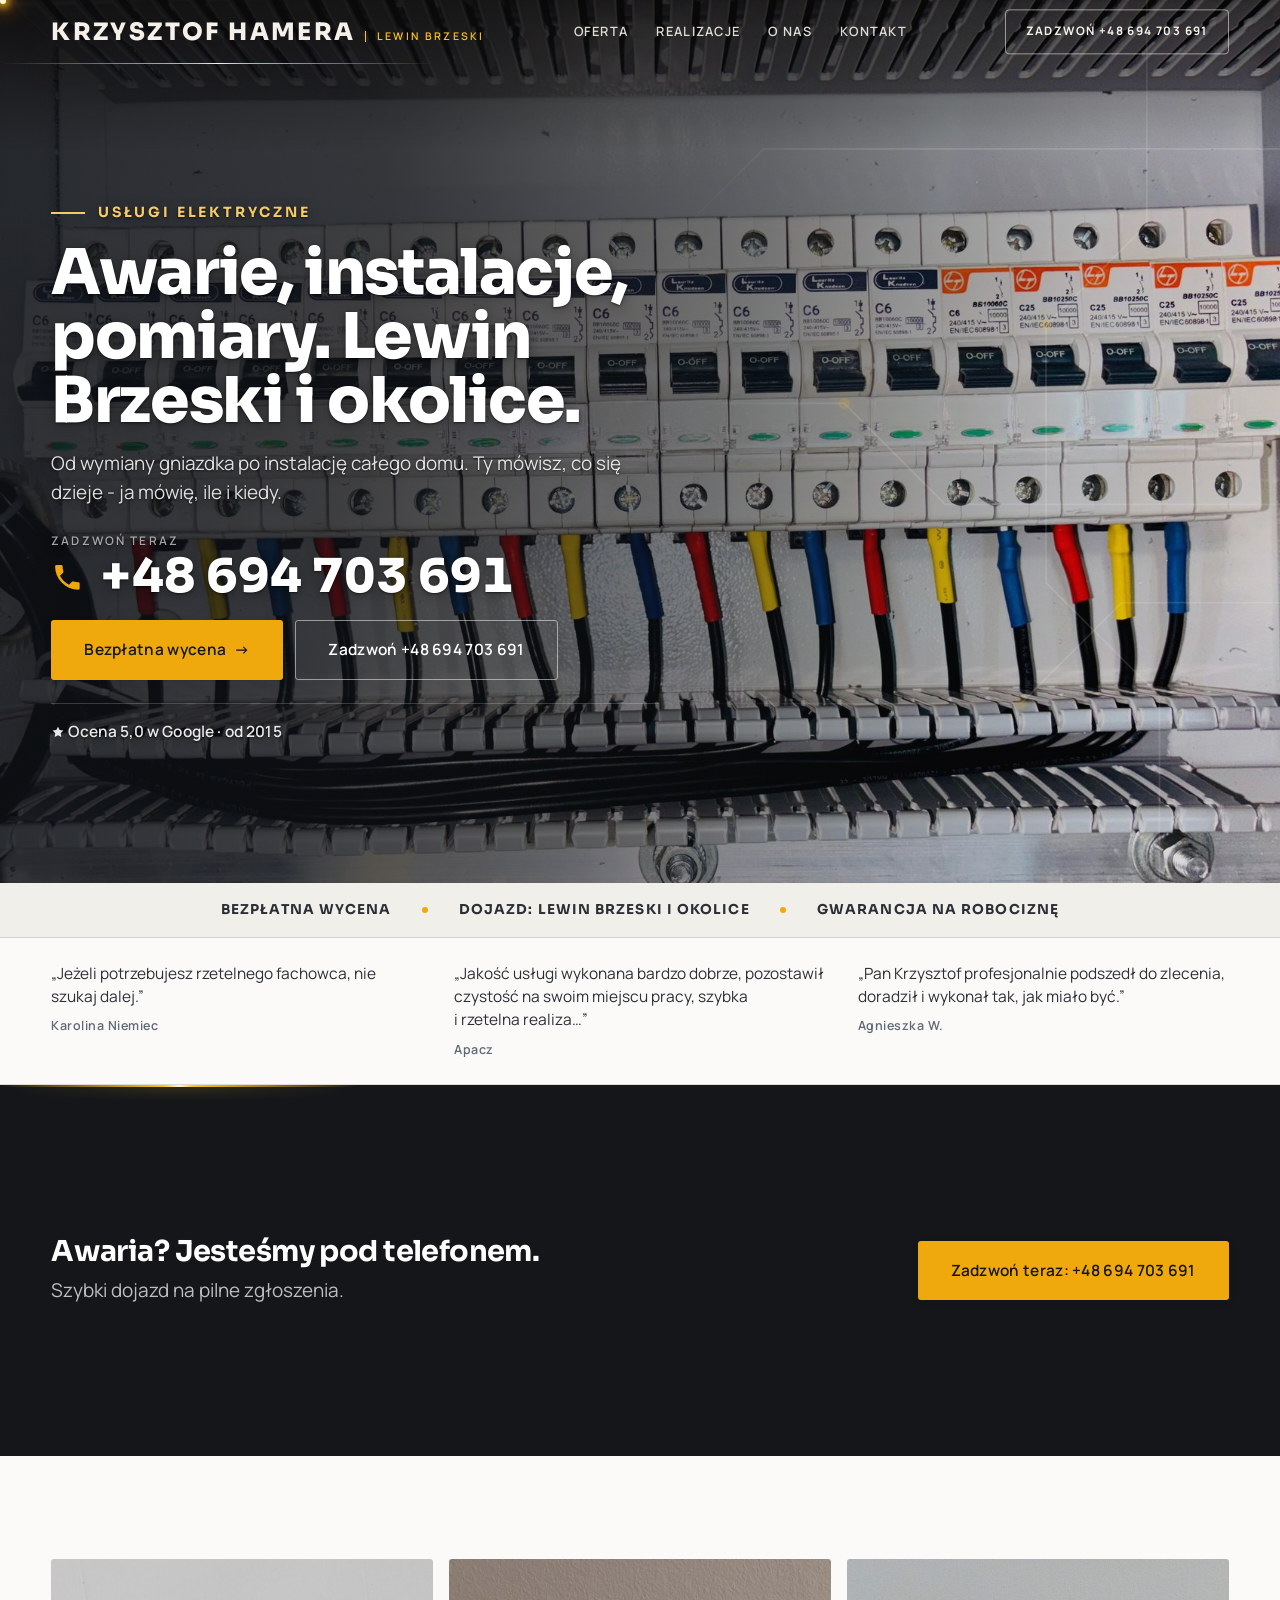
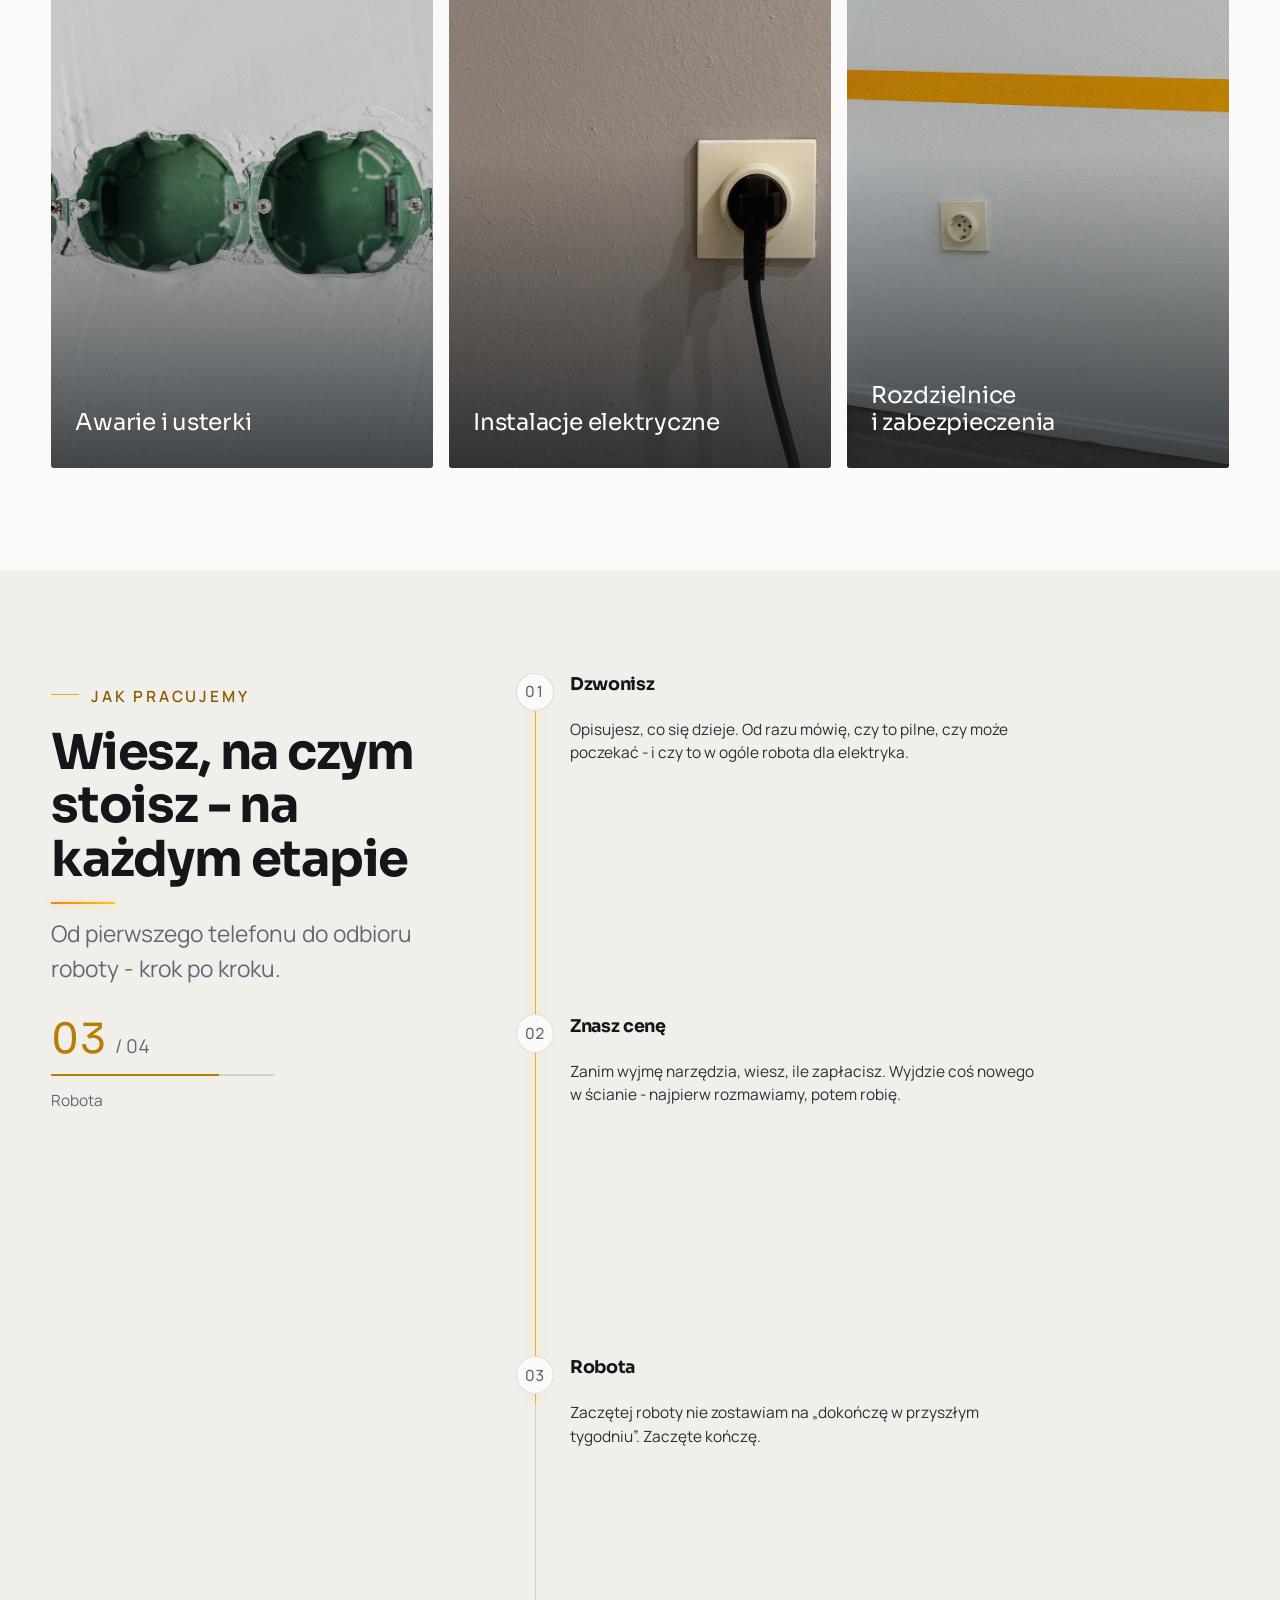
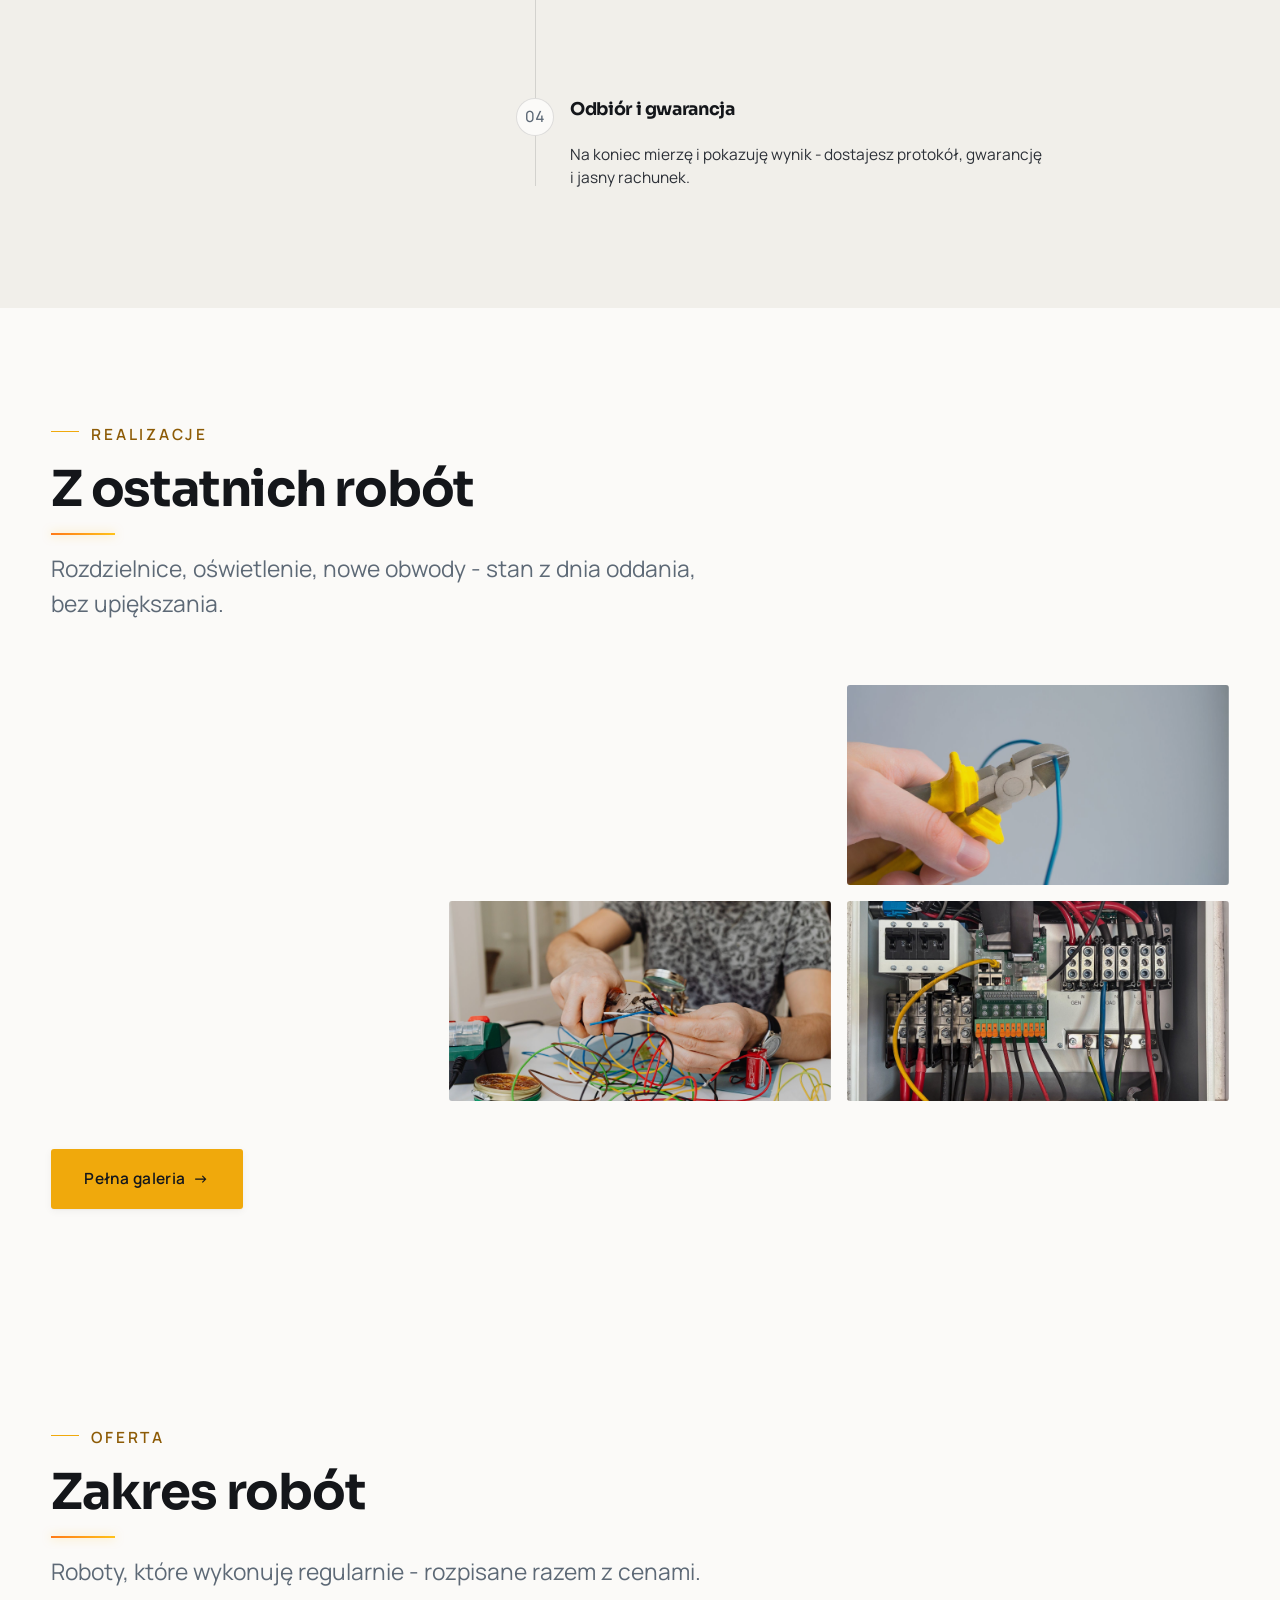
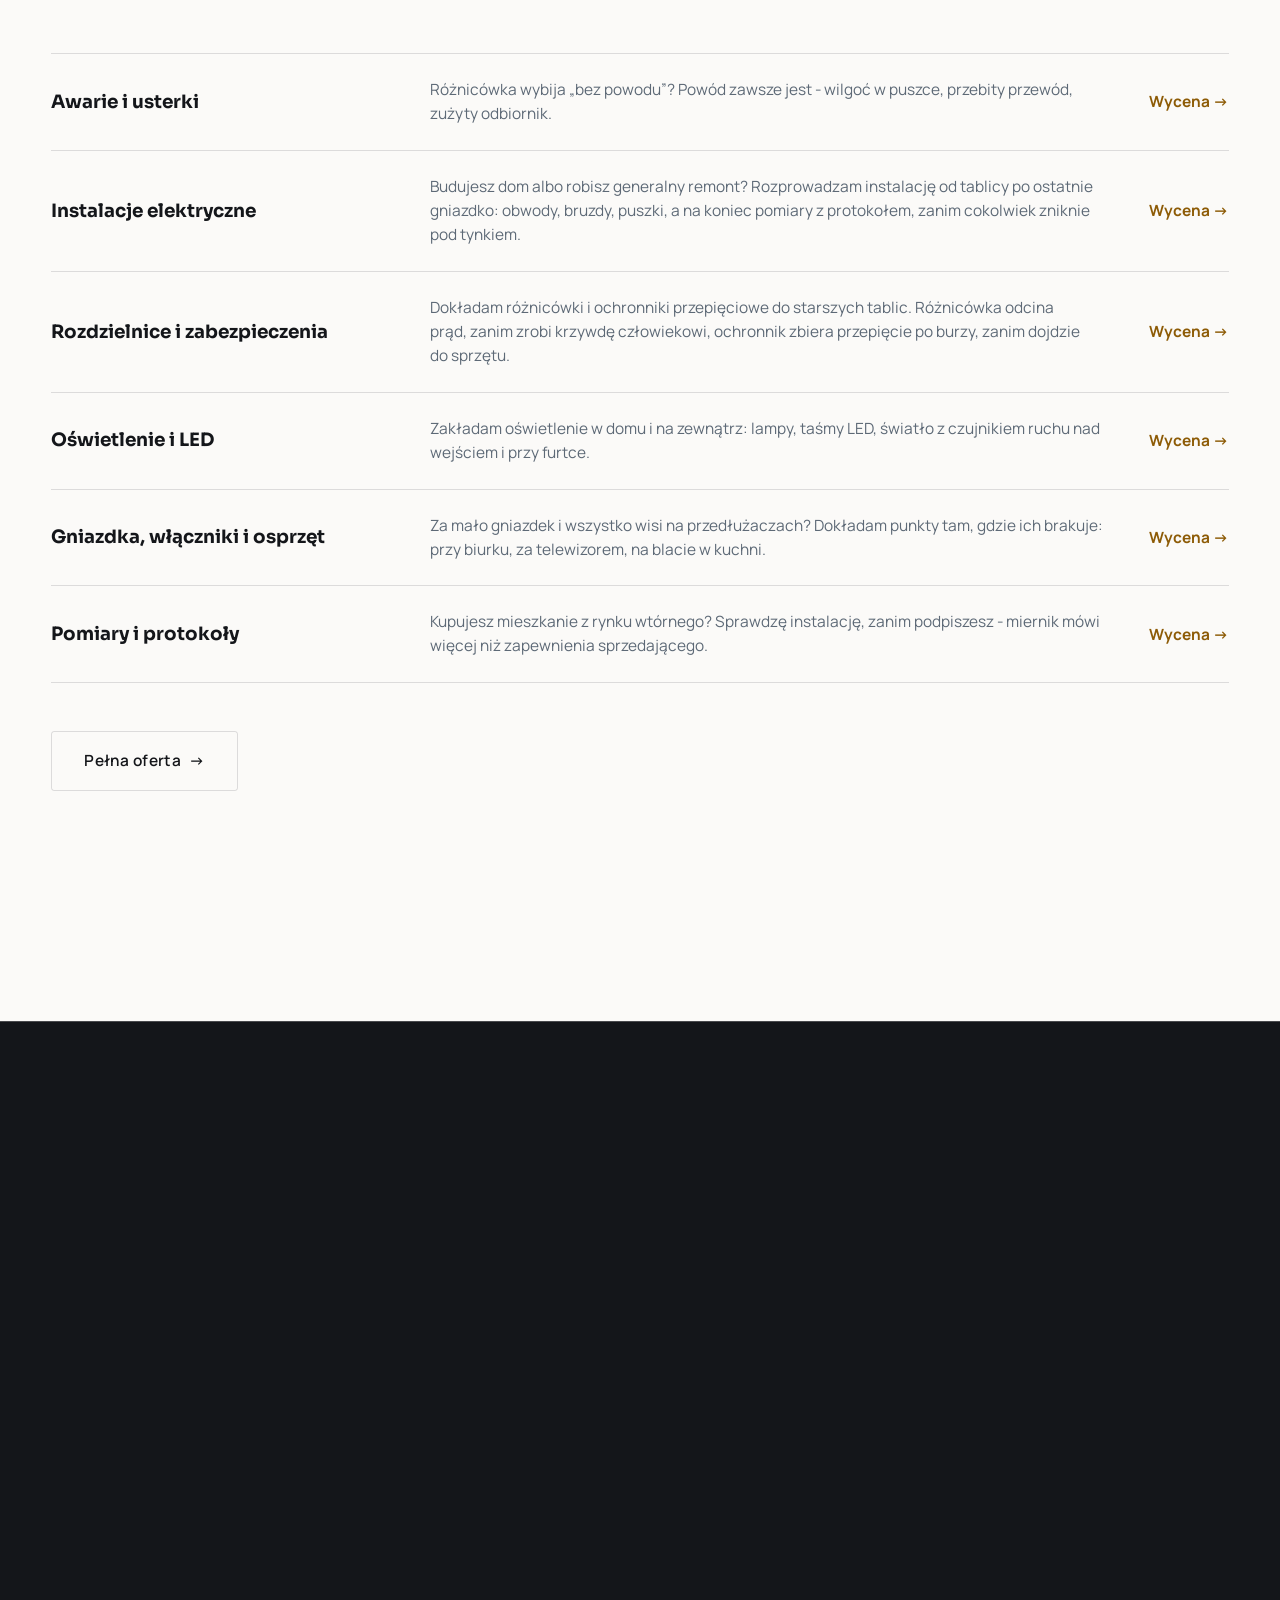
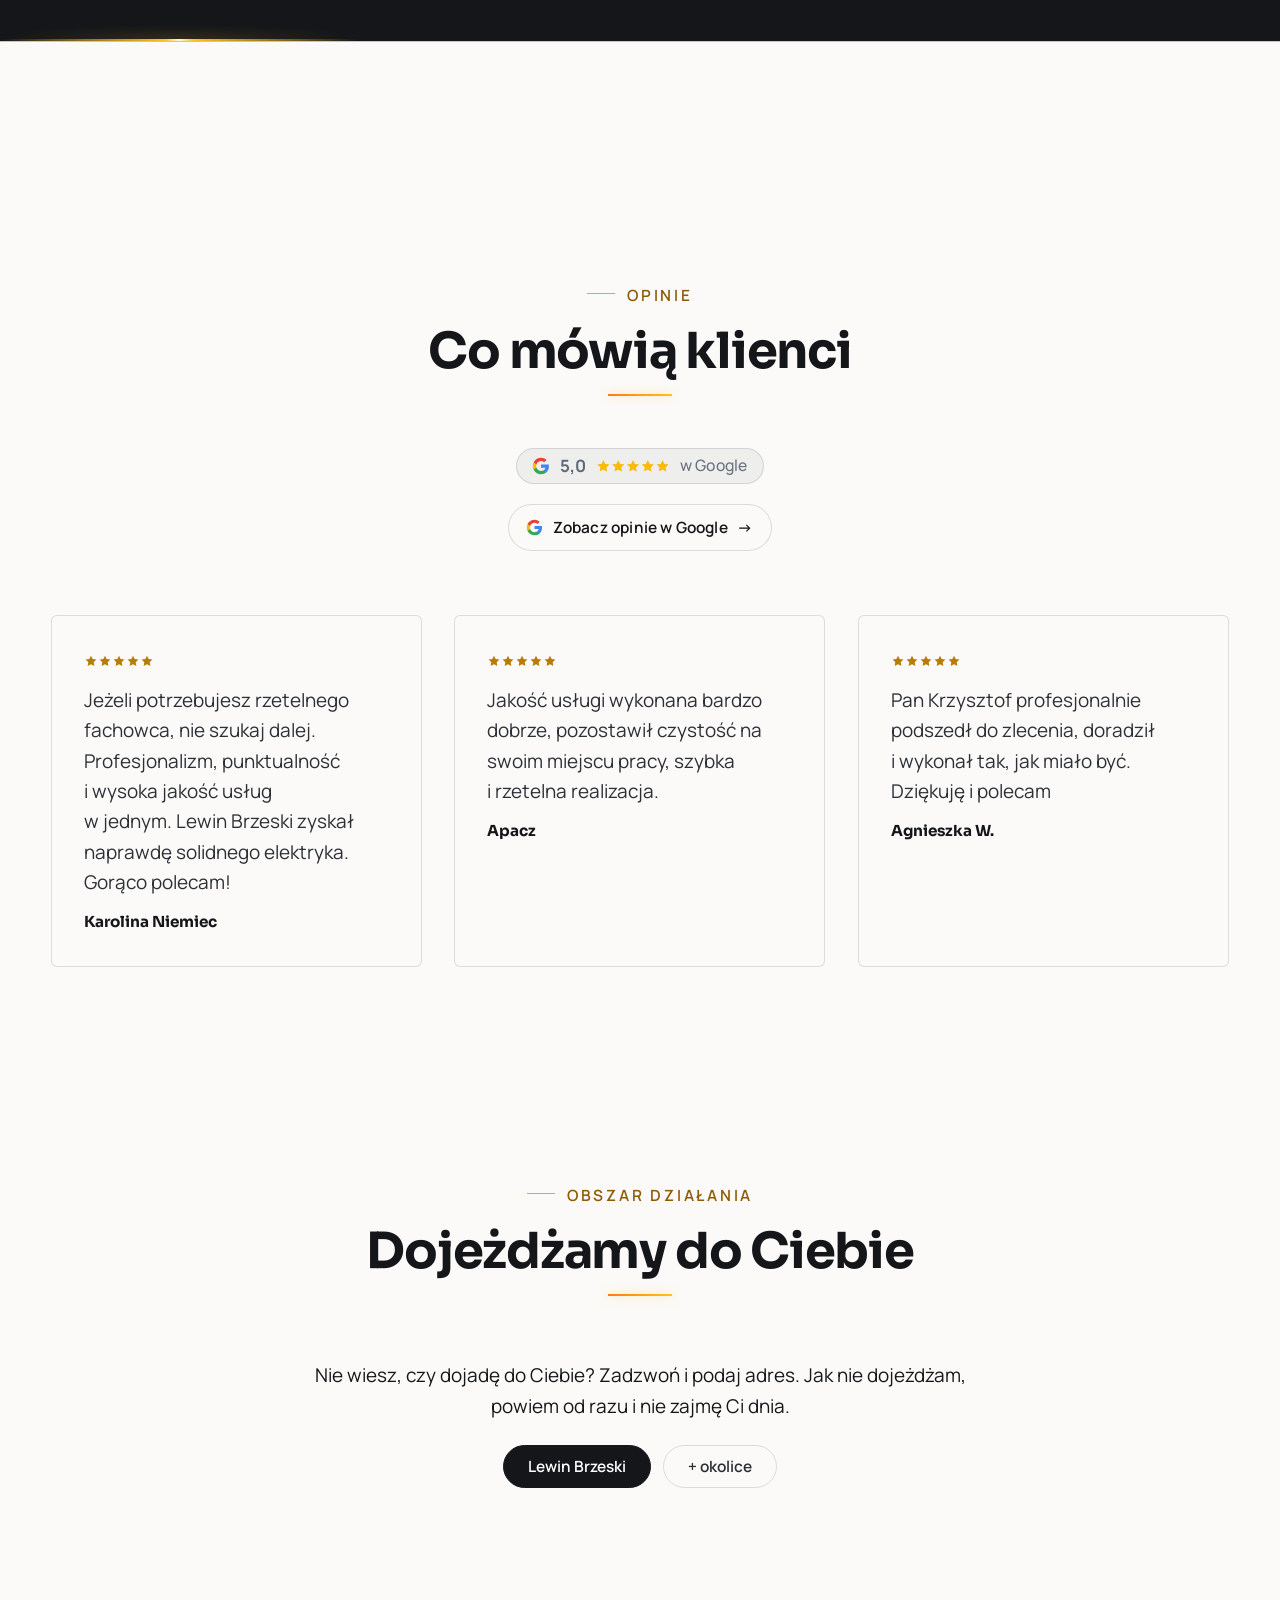
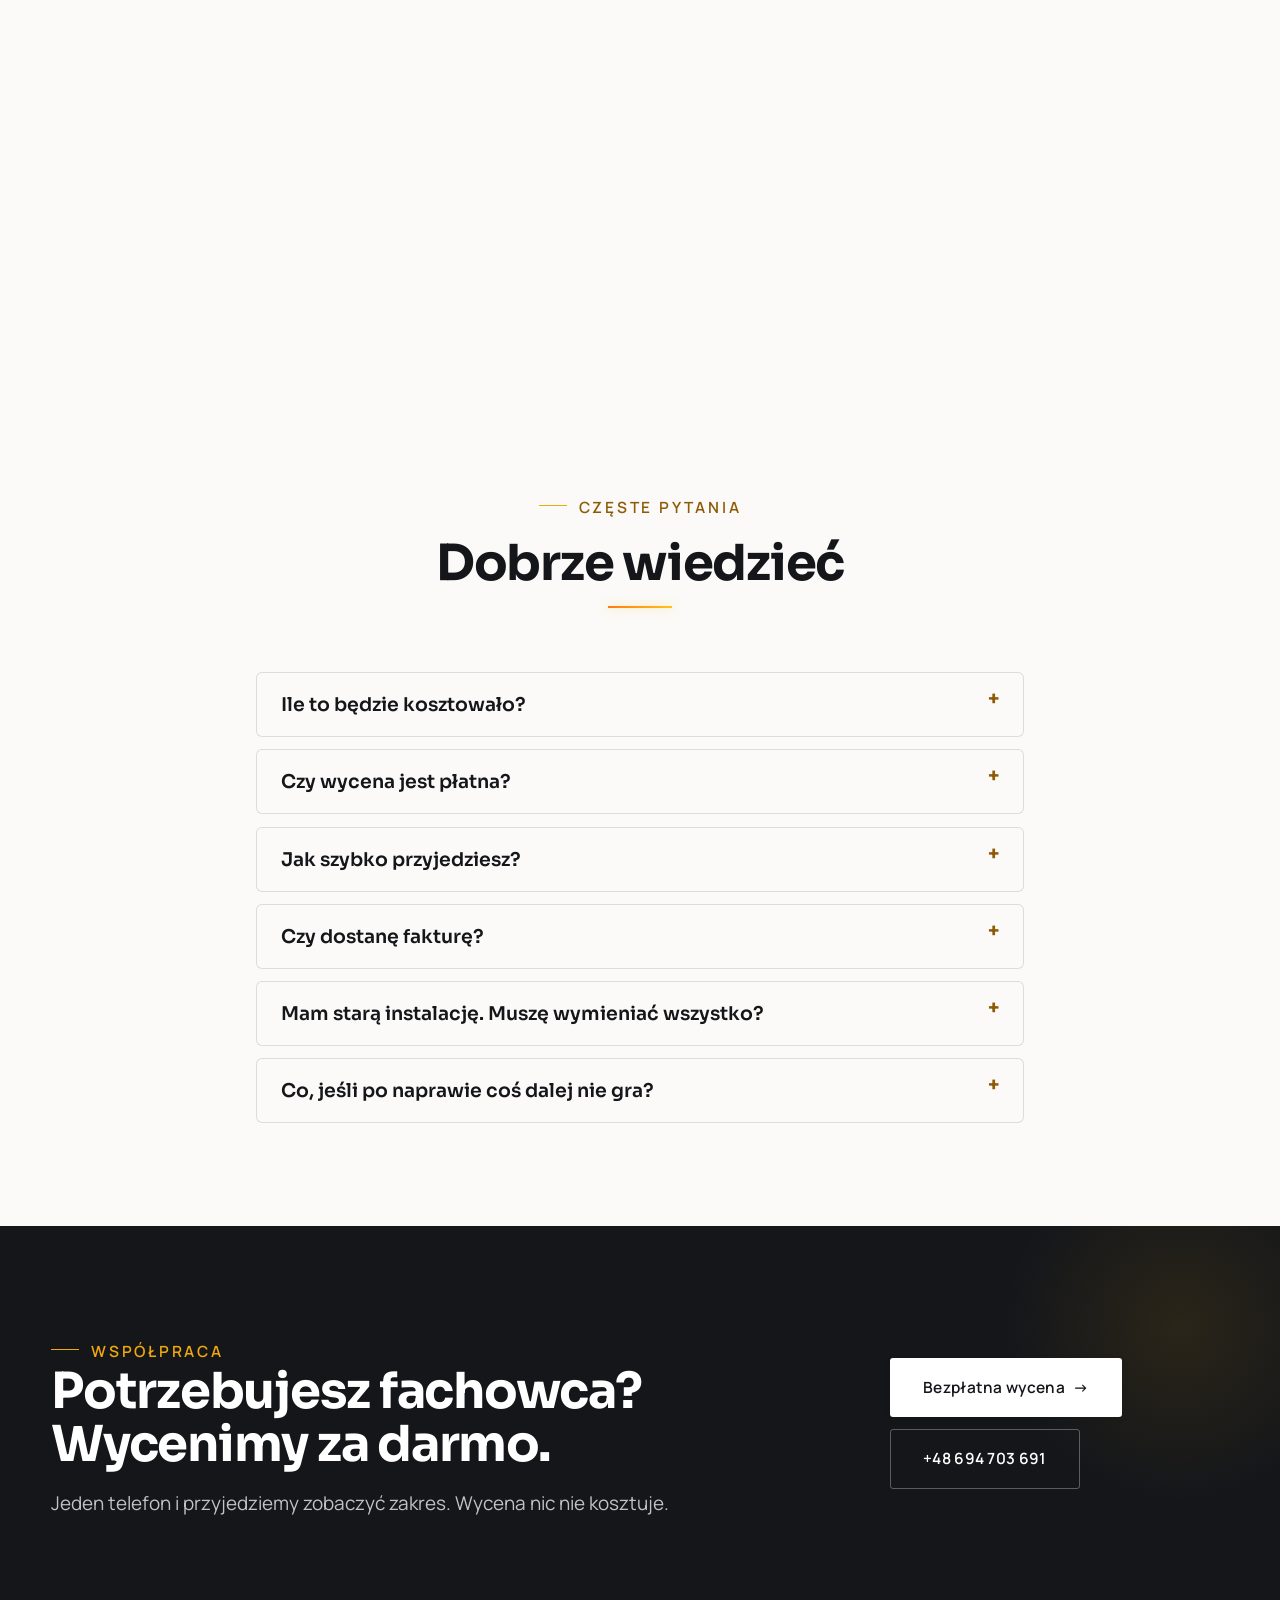
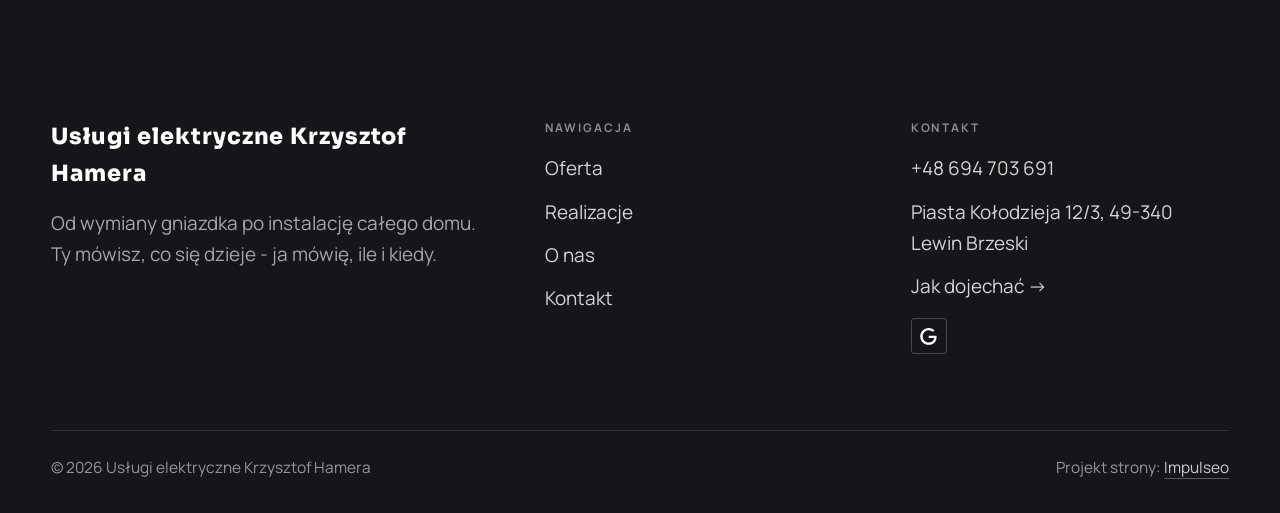
==== commit 7ed6aa48: "[claude-edit][cmt:04d5fe2d-b1da-48be-9b74-8a0f0d363036] animowane przejscia miedzy sekcjami (luk ele" ====
--- a/index.html
+++ b/index.html
@@ -22,6 +22,7 @@
 <link rel="preconnect" href="https://fonts.gstatic.com" crossorigin>
 <link href="https://fonts.googleapis.com/css2?family=Sora:wght@600;700;800&family=Manrope:wght@400;500;600&display=swap" rel="stylesheet">
 <link rel="stylesheet" href="assets/styles.css?v=295d6cc1">
+<link rel="stylesheet" href="assets/electric.css?v=1">
 </head>
 <body>
 
@@ -239,5 +240,6 @@
 <div class="demo-wazne" data-do="2026-09-15" data-cykl="3" hidden><svg class="dw-ico" width="13" height="13" viewBox="0 0 24 24" fill="none" aria-hidden="true"><circle cx="12" cy="12" r="8.6" stroke="currentColor" stroke-width="1.8"/><path d="M12 7.2V12l3.3 2" stroke="currentColor" stroke-width="1.8" stroke-linecap="round"/></svg><span class="dw-txt"></span></div>
 
 <script src="assets/main.js"></script>
+<script src="assets/electric.js?v=1" defer></script>
 </body>
 </html>
--- a/assets/electric.css
+++ b/assets/electric.css
@@ -0,0 +1,402 @@
+/* =========================================================================
+   ELECTRIC - warstwa "pod napieciem" (iskry, przeplyw pradu, zaplon)
+   Wczytywana PO styles.css, wiec jej :root wygrywa z blokami bazowymi.
+
+   Skad paleta: firma ma jedna wlasna grafike reklamowa (wizytowka Google) -
+   narzedzia elektryka rozlozone na bialym tle, czarny gruby napis, zolto-
+   pomaranczowe akcenty (sciagacz izolacji, szczypce, zlaczki Wago).
+   Strona idzie w te sama strone: czyste biele, prawie czarny tekst,
+   bursztyn jako jedyny akcent, iskra jako element ruchu.
+   ========================================================================= */
+
+:root{
+  /* --- paleta w stylu grafiki firmowej: bialy papier, czarny tusz, bursztyn --- */
+  --paper:#fbfaf8;
+  --paper-2:#f1efea;
+  --paper-3:#f1efea;
+  --ink:#14161a;
+  --ink-soft:#2b2f36;
+  --line:rgba(20,22,26,.13);
+  --dark:#14161a;
+  --accent:#f0a90c;
+  --accent-d:#b87d06;
+  --accent-soft:rgba(240,169,12,.10);
+
+  /* --- barwy luku elektrycznego (tylko efekty, nigdy tekst) --- */
+  --volt:#ffc21a;
+  --volt-hot:#ff7a18;
+  --volt-arc:#fff6db;
+}
+
+/* =========================================================================
+   1) PASEK NAPIECIA - postep czytania jako przewod pod napieciem
+   ========================================================================= */
+.volt-bar{
+  position:fixed;left:0;top:0;height:2px;width:100%;
+  z-index:130;pointer-events:none;background:rgba(20,22,26,.07);
+}
+.volt-bar i{
+  position:relative;display:block;height:100%;
+  /* max(): przy samej gorze strony pasek ma jeszcze 3 px, zeby nie byl ozdoba
+     o rozmiarze zero - taki element bramka wyglądu zglasza jako blad. */
+  width:max(3px,var(--volt-p,0%));
+  background:linear-gradient(90deg,var(--volt-hot) 0%,var(--volt) 55%,var(--volt-arc) 100%);
+  box-shadow:0 0 10px 1px rgba(255,194,26,.75),0 0 26px 3px rgba(255,122,24,.32);
+}
+.volt-bar i::after{
+  content:"";position:absolute;top:-2px;right:-3px;width:6px;height:6px;border-radius:50%;
+  background:var(--volt-arc);box-shadow:0 0 10px 3px var(--volt),0 0 22px 6px rgba(255,122,24,.5);
+}
+
+/* =========================================================================
+   2) SZYNA POD NAWIGACJA - impuls przebiega raz na kilka sekund
+   ========================================================================= */
+.volt-busbar{
+  position:absolute;left:0;right:0;bottom:0;height:1px;pointer-events:none;overflow:hidden;
+}
+.volt-busbar::after{
+  content:"";position:absolute;inset:0;
+  background:linear-gradient(90deg,transparent 0%,var(--volt) 45%,var(--volt-arc) 50%,var(--volt) 55%,transparent 100%);
+  background-size:34% 100%;background-repeat:no-repeat;
+  filter:drop-shadow(0 0 5px rgba(255,194,26,.9));
+  animation:volt-run 5.6s linear infinite;
+}
+@keyframes volt-run{
+  0%{background-position:-40% 0}
+  100%{background-position:140% 0}
+}
+
+/* =========================================================================
+   3) OBWOD W NAGLOWKU - sciezki jak na plytce, impuls biegnie po nich
+   ========================================================================= */
+.volt-circuit{
+  position:absolute;inset:0;width:100%;height:100%;z-index:1;pointer-events:none;
+  /* Maska trzyma obwod z dala od kolumny z tekstem. Bez niej sciezki rozjasniaja
+     tlo pod naglowkiem i kontrast napisow spada ponizej progu - zmierzone
+     bramka wygladu (2.68:1 zamiast wymaganych 3.6:1). */
+  -webkit-mask-image:linear-gradient(90deg,transparent 0%,transparent 52%,#000 68%,#000 100%);
+          mask-image:linear-gradient(90deg,transparent 0%,transparent 52%,#000 68%,#000 100%);
+}
+@media (max-width:900px){
+  /* na telefonie tekst zajmuje cala szerokosc - obwod nie ma gdzie stanac */
+  .volt-circuit{display:none}
+}
+.vc-trace{fill:none;stroke:rgba(255,255,255,.13);stroke-width:1.4}
+.vc-pulse{
+  fill:none;stroke:var(--volt);stroke-width:2.4;stroke-linecap:round;
+  stroke-dasharray:34 1000;stroke-dashoffset:1034;
+  filter:drop-shadow(0 0 4px var(--volt)) drop-shadow(0 0 13px var(--volt-hot));
+  animation:volt-flow var(--d,7s) linear var(--dl,0s) infinite;
+}
+@keyframes volt-flow{from{stroke-dashoffset:1034}to{stroke-dashoffset:0}}
+.vc-node{
+  fill:var(--volt);opacity:.18;
+  filter:drop-shadow(0 0 6px var(--volt));
+  animation:volt-node 3.8s ease-in-out var(--dl,0s) infinite;
+}
+@keyframes volt-node{
+  0%,72%,100%{opacity:.16}
+  78%{opacity:.95}
+  84%{opacity:.3}
+  90%{opacity:.8}
+}
+
+/* Iskry rysowane na canvasie WEWNATRZ ciemnej sekcji (naglowek, pas awarii,
+   pas wspolpracy). Swiadomie NIE jest to nakladka na cale okno: element
+   position:fixed rozciagniety na ekran psuje pomiar kontrastu w bramkach
+   i zaslania tresc na telefonie. */
+/* ⚠️ `width/height:100%` NIE jest ozdobnikiem. <canvas> to element ZASTEPOWANY:
+   przy `position:absolute` i `width:auto` przegladarka bierze jego rozmiar WLASNY
+   (300x150 px), a `left:0;right:0` po prostu ignoruje. Bez tych dwoch wartosci plotno
+   iskier mialo 300x150 px w lewym gornym rogu sekcji - czyli dokladnie tam, gdzie
+   stoi tekst naglowka - i iskier praktycznie nie bylo widac (zmierzone 10.09.2026:
+   canvas 300x150 przy sekcji 1440x861). */
+.volt-sparks{position:absolute;inset:0;width:100%;height:100%;z-index:2;pointer-events:none}
+.awaria .wrap,.cta .wrap{position:relative;z-index:3}
+.awaria,.cta{position:relative;overflow:hidden}
+
+/* =========================================================================
+   4) ZAPLON NAGLOWKOW - jak startujaca swietlowka, raz przy wejsciu sekcji
+   ========================================================================= */
+@media (prefers-reduced-motion:no-preference){
+  .head.in h2,.head.in h3{animation:volt-ignite 1.25s ease-out 1 both}
+  .head.in .eyebrow::before{animation:volt-ignite-bar 1.25s steps(1,end) 1 both}
+}
+@keyframes volt-ignite{
+  0%{text-shadow:none}
+  6%{text-shadow:0 0 16px rgba(240,169,12,.85)}
+  11%{text-shadow:none}
+  19%{text-shadow:0 0 22px rgba(240,169,12,.9)}
+  26%{text-shadow:none}
+  41%{text-shadow:0 0 26px rgba(240,169,12,.7)}
+  100%{text-shadow:none}
+}
+@keyframes volt-ignite-bar{
+  0%,12%,26%{opacity:.15}
+  6%,19%,41%{opacity:1}
+  100%{opacity:1}
+}
+
+/* =========================================================================
+   5) PRZYCISKI POD NAPIECIEM - bursztynowa poswiata + drgnienie luku
+   ========================================================================= */
+@media (hover:hover){
+  .btn-accent:hover,.btn-light:hover,.sc-call:hover,.hf-phone:hover{
+    box-shadow:0 0 0 1px rgba(255,194,26,.55),0 8px 30px -8px rgba(255,122,24,.75),
+               0 0 22px -4px rgba(255,194,26,.55);
+  }
+  .btn-accent:hover{animation:volt-buzz .5s ease-out 1}
+}
+@keyframes volt-buzz{
+  0%,100%{filter:none}
+  14%{filter:brightness(1.35) saturate(1.1)}
+  22%{filter:none}
+  36%{filter:brightness(1.22)}
+  48%{filter:none}
+}
+
+/* numer w naglowku: cieply oddech swiatla, jak zywy styk pod napieciem.
+   ⛔ NIE ROBIC TEGO ROZCHODZACA SIE OBWODKA (`0 0 0 14px`): `.hf-phone` nie ma
+   zaokraglen, wiec `border-radius:inherit` dawalo ZERO i wokol numeru pulsowal
+   ostry bursztynowy PROSTOKAT - na zrzucie czyta sie jak zabladzona ramka, a nie
+   jak swiatlo (zlapane na zrzucie 10.09.2026). Poswiata jest rozmyta i zaokraglona,
+   a `box-shadow` idzie ZAWSZE na zewnatrz pudelka, wiec nie rozjasnia tla pod
+   cyframi i nie rusza pomiaru kontrastu w naglowku. */
+.hf-phone{position:relative}
+@media (prefers-reduced-motion:no-preference){
+  .hf-phone::before{
+    content:"";position:absolute;inset:-6px -12px;border-radius:16px;pointer-events:none;
+    box-shadow:0 0 0 0 rgba(255,194,26,0);
+    animation:volt-styk 3.4s ease-in-out infinite;
+  }
+}
+@keyframes volt-styk{
+  0%{box-shadow:0 0 0 0 rgba(255,194,26,0)}
+  24%{box-shadow:0 0 26px 3px rgba(255,194,26,.40)}
+  62%{box-shadow:0 0 34px 5px rgba(255,194,26,.10)}
+  100%{box-shadow:0 0 0 0 rgba(255,194,26,0)}
+}
+
+/* =========================================================================
+   6) LISTA ROBOT - przewod z lewej zapala sie i "grzeje" przy najechaniu
+   ========================================================================= */
+.fu-row::before{
+  background:linear-gradient(180deg,var(--volt),var(--volt-hot));
+  box-shadow:0 0 14px rgba(255,194,26,.75);
+}
+
+/* =========================================================================
+   7) KROKI PROCESU - prad plynie po linii laczacej etapy
+   ========================================================================= */
+.proces-line{position:relative}
+@media (min-width:821px) and (prefers-reduced-motion:no-preference){
+  .proces-line::after{
+    content:"";position:absolute;top:14px;left:12.5%;right:12.5%;height:1px;pointer-events:none;
+    background:linear-gradient(90deg,transparent 0%,var(--volt) 46%,var(--volt-arc) 50%,var(--volt) 54%,transparent 100%);
+    background-size:30% 100%;background-repeat:no-repeat;
+    filter:drop-shadow(0 0 6px rgba(255,194,26,.9));
+    animation:volt-run 4.4s linear infinite;
+  }
+}
+.proces-line li::after{box-shadow:0 0 0 4px var(--paper-2),0 0 12px rgba(240,169,12,.55)}
+
+/* =========================================================================
+   8) KAFLE PRZEJSCIOWE - obrys pod napieciem przy najechaniu
+   ========================================================================= */
+.gateway .g-ttl::before{
+  content:"";position:absolute;left:var(--space-5);right:var(--space-5);top:0;height:2px;
+  background:linear-gradient(90deg,var(--volt),var(--volt-hot));
+  box-shadow:0 0 12px rgba(255,194,26,.8);
+  transform:scaleX(0);transform-origin:left;
+  transition:transform .6s var(--cta-ease,cubic-bezier(.16,.84,.44,1));
+}
+@media (hover:hover){
+  .gateway:hover .g-ttl::before{transform:scaleX(1)}
+  .gateway:hover{box-shadow:0 0 0 1px rgba(255,194,26,.5),0 0 34px -10px rgba(255,122,24,.8)}
+}
+
+/* =========================================================================
+   9) PAS "AWARIA" i STOPKLATKA - przewod przebiegajacy przez cala szerokosc
+   ========================================================================= */
+@media (prefers-reduced-motion:no-preference){
+  .awaria::before,.stopklatka::before{
+    content:"";position:absolute;left:0;right:0;top:0;height:2px;z-index:3;pointer-events:none;
+    background:linear-gradient(90deg,transparent 0%,var(--volt) 46%,var(--volt-arc) 50%,var(--volt) 54%,transparent 100%);
+    background-size:28% 100%;background-repeat:no-repeat;
+    filter:drop-shadow(0 0 7px rgba(255,194,26,.95));
+    animation:volt-run 3.8s linear infinite;
+  }
+  .stopklatka{position:relative}
+  .stopklatka::before{top:auto;bottom:0;animation-duration:5.2s;animation-direction:reverse}
+}
+
+/* =========================================================================
+   10) MARKA W PASKU - typografia jak na grafice firmowej: grube, ciasne
+   ========================================================================= */
+.nav .brand .name{font-weight:800;letter-spacing:.1em}
+.nav .brand .sub{color:var(--volt)}
+.nav.nav-solid .brand .sub{color:var(--accent-d)}
+
+/* =========================================================================
+   11) SZACUNEK DLA USTAWIENIA "MNIEJ RUCHU"
+   ========================================================================= */
+@media (prefers-reduced-motion:reduce){
+  .volt-busbar,.volt-circuit,.volt-sparks{display:none}
+  .vc-pulse,.vc-node{animation:none}
+}
+
+/* Naglowek podstrony trzyma tytul na z-index 2 - warstwy ozdobne musza zostac pod nim,
+   inaczej iskry przechodza po literach i psuja pomiar kontrastu. */
+.pagehead .volt-sparks,.pagehead .volt-circuit{z-index:1}
+
+/* =========================================================================
+   12) DWIE DROBNE USTERKI RUCHU, ZMIERZONE BRAMKA WYGLADU
+   ========================================================================= */
+
+/* a) Kaskada wejscia (kafel po kaflu) siedziala na `transition-delay`, ktory
+      ZOSTAWAL na kaflu na zawsze - kazde pozniejsze najechanie myszka reagowalo
+      dopiero po 140-350 ms i czytalo sie jak zaciecie strony (zmierzone bramka).
+      Rozwiazanie: opoznienie obowiazuje WYLACZNIE w chwili wjazdu, czyli gdy
+      element ma juz `.in`, a jeszcze nie osiadl (`.mt-settled` dokłada silnik
+      1,6 s pozniej). Przegladarka czyta czasy przejscia ze stanu PO zmianie,
+      wiec kaskada dziala jak dotad, a hover jest natychmiastowy. */
+.reveal,
+.gallery .reveal:nth-child(n),
+.gateways .reveal:nth-child(n),
+.svc-grid .reveal:nth-child(n){transition-delay:0s}
+.reveal.in:not(.mt-settled),
+.gallery .reveal.in:not(.mt-settled):nth-child(n),
+.gateways .reveal.in:not(.mt-settled):nth-child(n),
+.svc-grid .reveal.in:not(.mt-settled):nth-child(n){
+  transition-delay:calc(var(--i,0) * var(--mt-step,70ms));
+}
+
+/* b) Wskaznik postepu w sekcji "Jak pracujemy" startowal z szerokoscia zero,
+      czyli byl ozdoba, ktorej nie widac. Zostawiamy widoczny poczatek toru. */
+.proces-os .proc-bar > i,.os-mech .proc-bar > i{min-width:3px}
+
+/* =========================================================================
+   13) STYK SEKCJI - przejscie miedzy sekcjami jako luk elektryczny
+   (prosba Szymona 10.09.2026: "animowane przejscia miedzy sekcjami i efekt
+   iskier - jak u klienta NIKO meble")
+
+   Jak to gra: w miejscu, gdzie konczy sie jedna sekcja a zaczyna druga,
+   siedzi niewidoczny styk. Gdy dojezdza do niego wzrok (sekcja wchodzi
+   w kadr), po styku przebiega luk: punkt zaplonu jedzie od lewej do prawej,
+   ciagnie za soba swiecacy przewod, sypie iskrami (canvas) i zostawia
+   krotki rozblysk, po ktorym wszystko gasnie. Kazdy styk gra RAZ.
+
+   Zasady, ktorych pilnujemy:
+   • ozdoby startuja z `opacity:0` - bramka wygladu odsiewa wtedy element
+     jako celowo ukryty i nie zglasza go jako "ozdoby o rozmiarze zero",
+   • `.styk` ma wysokosc 0 i nie zmienia ukladu strony ani o piksel,
+   • rozblysk jest SYMETRYCZNY wzgledem styku (polowa nad, polowa pod),
+     czyli lezy na marginesach sekcji, nie na tekscie,
+   • wszystko gasnie w ~1,5 s i nie zostawia nic na stale,
+   • przy `prefers-reduced-motion` warstwy nie ma wcale.
+   ========================================================================= */
+.styk{position:relative;z-index:6;height:0;pointer-events:none}
+
+/* PRZEWOD - rysuje sie od lewej razem z lukiem, potem gasnie */
+.styk-tor{
+  position:absolute;left:0;right:0;top:-1px;height:2px;opacity:0;
+  background:linear-gradient(90deg,var(--volt-hot) 0%,var(--volt) 32%,var(--volt-arc) 52%,var(--volt) 72%,rgba(255,194,26,0) 100%);
+  box-shadow:0 0 12px rgba(255,194,26,.55);
+  transform:scaleX(0);transform-origin:0 50%;
+}
+.styk.on .styk-tor{
+  animation:styk-tor .85s cubic-bezier(.5,.05,.3,1) both,
+            styk-gasnie .52s ease .9s both;
+}
+@keyframes styk-tor{from{transform:scaleX(0)}to{transform:scaleX(1)}}
+@keyframes styk-gasnie{from{opacity:1}to{opacity:0}}
+
+/* PUNKT ZAPLONU - jedzie w poprzek ekranu, z niego sypia sie iskry.
+   Szerokosc toru podaje skrypt (--styk-w), bo 100vw liczy tez pasek przewijania. */
+.styk-luk{
+  position:absolute;left:0;top:-7px;width:14px;height:14px;border-radius:50%;opacity:0;
+  background:radial-gradient(circle,var(--volt-arc) 0%,var(--volt) 38%,rgba(255,122,24,.35) 62%,rgba(255,122,24,0) 74%);
+}
+/* Ruch i przygasanie w DWOCH osobnych animacjach. Jedna klatkowka z posrednimi
+   krokami (9%, 86%) rozbijala droge na odcinki, a przegladarka liczy krzywa
+   czasu OSOBNO dla kazdego odcinka - punkt zaplonu zostawal wtedy ~150 px za
+   czolem przewodu (zmierzone 10.09.2026). Rozdzielone animacje maja dokladnie
+   te sama krzywa co przewod, wiec iskra siedzi na jego koncu. */
+.styk.on .styk-luk{
+  animation:styk-luk .85s cubic-bezier(.5,.05,.3,1) both,
+            styk-luk-blask .85s ease both;
+}
+@keyframes styk-luk{
+  from{transform:translateX(0) scale(.75)}
+  to{transform:translateX(calc(var(--styk-w,100vw) - 14px)) scale(.85)}
+}
+@keyframes styk-luk-blask{
+  0%{opacity:0}8%{opacity:1}86%{opacity:1}100%{opacity:0}
+}
+
+/* ROZBLYSK - krotka luna swiatla wokol styku (polowa nad, polowa pod) */
+.styk-blysk{
+  position:absolute;left:0;right:0;top:-38px;height:76px;opacity:0;
+  background:linear-gradient(180deg,rgba(255,194,26,0) 0%,rgba(255,194,26,.16) 50%,rgba(255,194,26,0) 100%);
+  transform:scaleX(0);transform-origin:0 50%;
+  /* maska gasi PRAWY koniec luny - bez niej rozszerzajaca sie poswiata konczy sie
+     pionowa krecha uciecia tuz za iskra */
+  -webkit-mask-image:linear-gradient(90deg,#000 0%,#000 74%,transparent 100%);
+          mask-image:linear-gradient(90deg,#000 0%,#000 74%,transparent 100%);
+}
+.styk.ciemny .styk-blysk{
+  background:linear-gradient(180deg,rgba(255,194,26,0) 0%,rgba(255,194,26,.26) 50%,rgba(255,122,24,0) 100%);
+}
+/* Rozblysk ROZSZERZA SIE RAZEM Z LUKIEM (ta sama klatkowka scaleX i ta sama
+   krzywa co przewod) - luna zapalona z gory na calej szerokosci wyprzedzalaby
+   iskre i psula zludzenie, ze to ona niesie swiatlo. */
+.styk.on .styk-blysk{
+  animation:styk-tor .85s cubic-bezier(.5,.05,.3,1) both,
+            styk-blysk 1.5s ease-out .1s both;
+}
+@keyframes styk-blysk{0%{opacity:0}26%{opacity:1}100%{opacity:0}}
+
+/* ISKRY NA STYKU - ten sam silnik co w naglowku, tylko canvas jest pasem
+   rozpietym wokol styku (iskra ma gdzie poleciec w gore, zanim zgasnie). */
+.volt-sparks.iskry-styk{top:-84px;bottom:auto;left:0;right:0;width:100%;height:208px;z-index:7}
+
+@media (prefers-reduced-motion:reduce){
+  .styk{display:none}
+}
+
+/* =========================================================================
+   14) KRESKA POD NAGLOWKIEM SEKCJI - dociagana jak przewod pod napieciem
+   ========================================================================= */
+.head h2::after{
+  height:2px;
+  background:linear-gradient(90deg,var(--volt-hot) 0%,var(--volt) 100%);
+  box-shadow:0 0 10px rgba(255,194,26,.5);
+}
+.head.reveal.in h2::after,.head.center.reveal.in h2::after{width:64px}
+
+/* =========================================================================
+   15) PRZEJSCIE MIEDZY PODSTRONAMI - jak zapalajaca sie swietlowka
+   (u NIKO Meble to samo miejsce gra "przesunieciem deski"; tutaj strona
+   wchodzi z krotkim rozjasnieniem, jak swiatlo po pstryknieciu wylacznika)
+
+   Silnik ma juz wlasne przejscie (mtVtIn/mtVtOut) - ten blok stoi PO nim
+   w kolejnosci wczytywania, wiec wygrywa. Pasek nawigacji i stopka maja
+   wlasne nazwy (mt-nav, mt-foot) i zostaja nieruchome, wiec numer telefonu
+   nie mruga przy kazdym kliknieciu w menu.
+   ========================================================================= */
+@media (prefers-reduced-motion:no-preference){
+  ::view-transition-old(root){animation:volt-vt-out .2s ease both}
+  ::view-transition-new(root){animation:volt-vt-in .44s cubic-bezier(.16,1,.3,1) both}
+  @keyframes volt-vt-out{
+    from{opacity:1;filter:none}
+    to{opacity:0;filter:brightness(1.45)}
+  }
+  /* Rozjasnienie schodzi w pierwszej 1/4 drogi - dluzej wygladaloby jak przepalone
+     zdjecie, a nie jak zaplon. Ruch w pionie jest minimalny (10 px), zeby na
+     telefonie nie czytalo sie jak skakanie tresci. */
+  @keyframes volt-vt-in{
+    0%{opacity:0;filter:brightness(1.55) saturate(.65);transform:translateY(10px)}
+    26%{opacity:1;filter:brightness(1.06) saturate(.95)}
+    100%{opacity:1;filter:none;transform:translateY(0)}
+  }
+}
